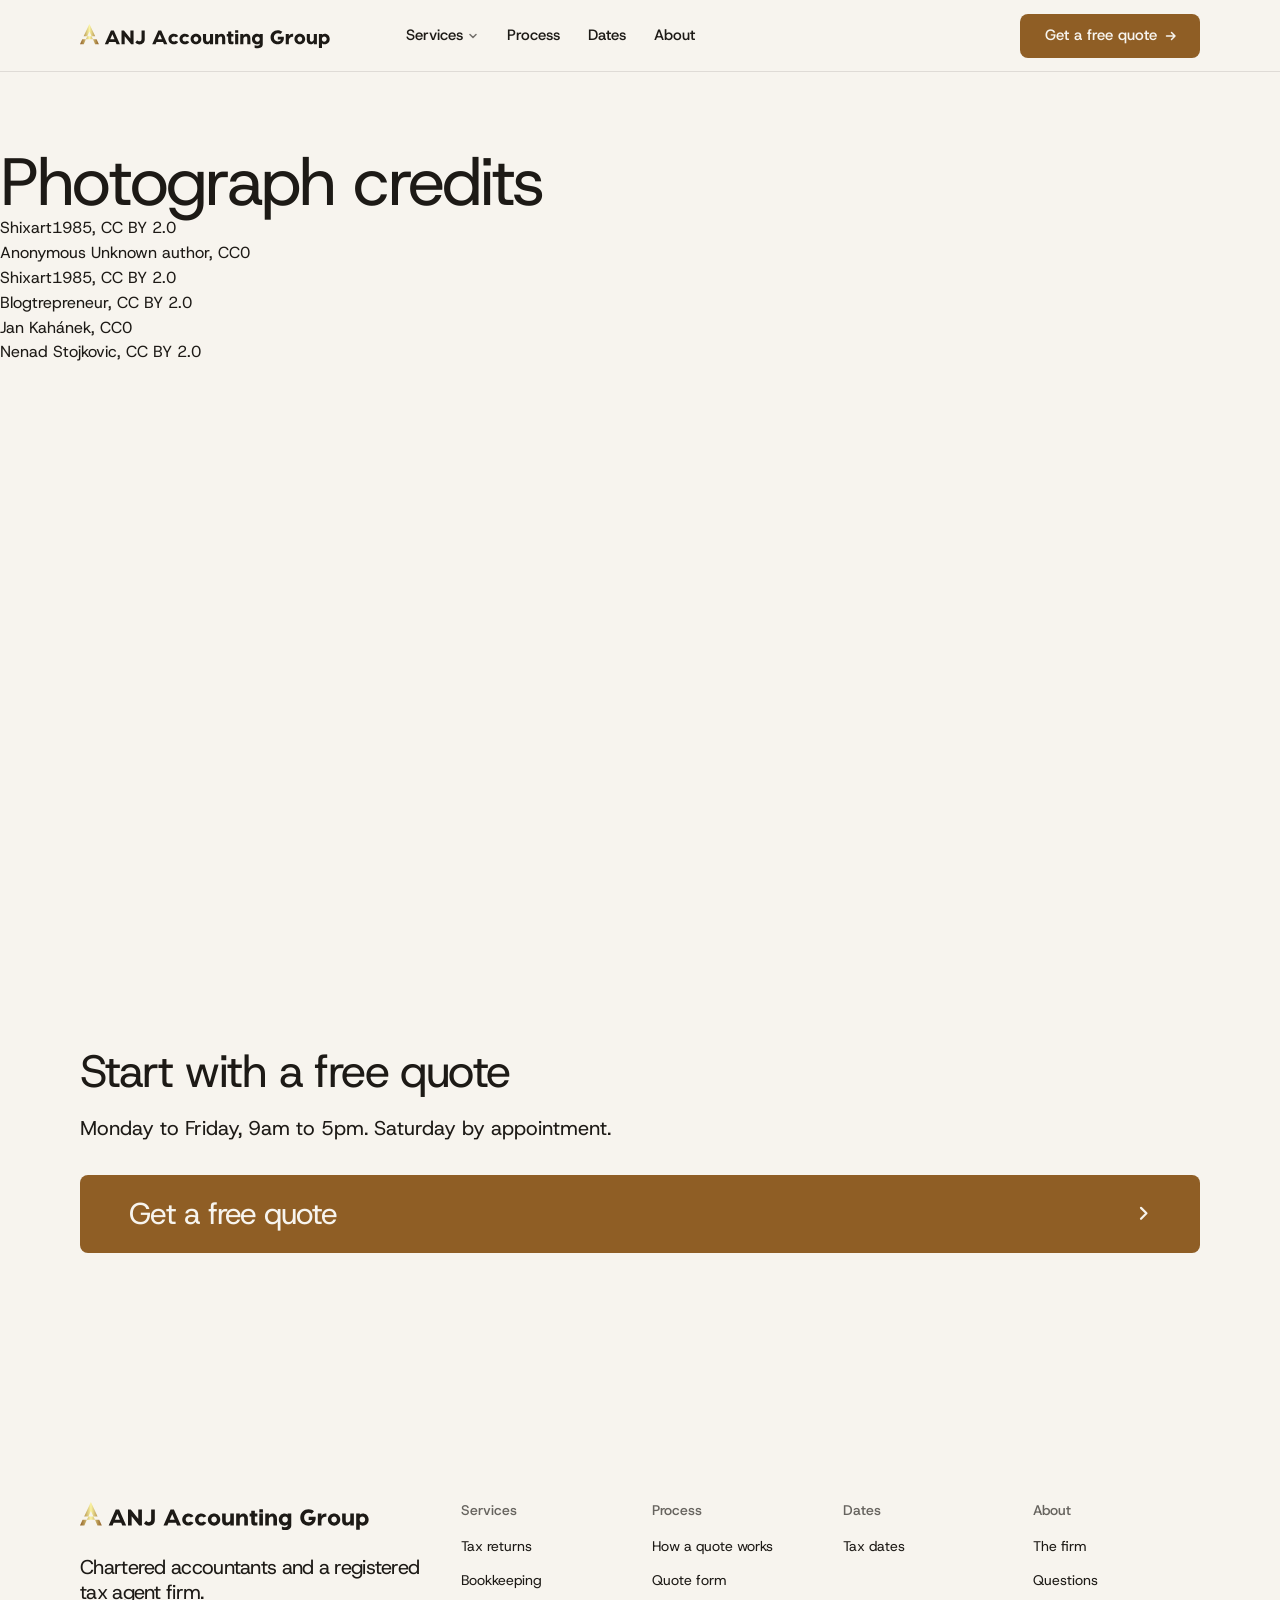
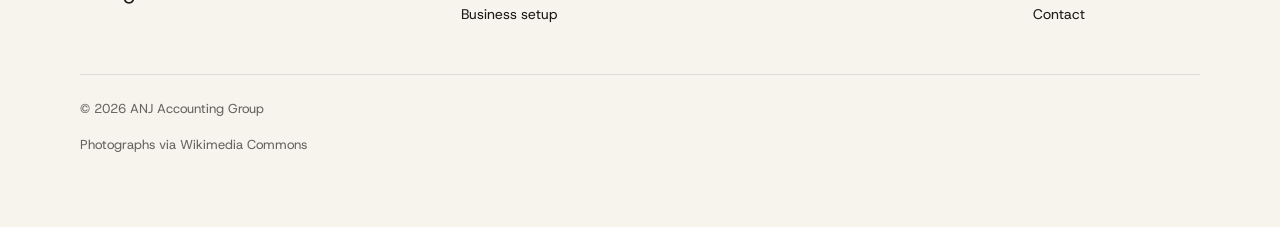
==== credits.html @ d585a499 "Add ANJ Accounting Group website Single-page static site: services, quote process, Google reviews, t" ====
<!doctype html>
<html lang="en-AU" data-type="service" data-radius="soft" data-buttons="arrow" data-motion>
<head>
<meta charset="utf-8">
<meta name="viewport" content="width=device-width, initial-scale=1, viewport-fit=cover">
<title>ANJ Accounting Group: photograph credits</title>
<meta name="description" content="The photographers, licences and source pages of the photographs on the ANJ Accounting Group website.">
<meta property="og:type" content="website">
<meta property="og:title" content="ANJ Accounting Group: chartered accountants for people and business">
<meta property="og:description" content="Tax returns, BAS, bookkeeping, payroll and business setup. Ask for a free quote.">
<meta property="og:image" content="share.jpg">
<meta name="twitter:card" content="summary_large_image">
<link rel="icon" href="favicon.svg" type="image/svg+xml">
<meta name="theme-color" content="#f7f4ee">
<!-- <link rel="canonical" href="https://anjaccountinggroup.com.au/"> : switch on when the new site goes live on the domain -->
<meta name="site-kind" content="other">
<meta name="page-type" content="service">
<link rel="preconnect" href="https://fonts.googleapis.com">
<link rel="preconnect" href="https://fonts.gstatic.com" crossorigin>
<link href="https://fonts.googleapis.com/css2?family=Host+Grotesk:wght@400..700&display=swap" rel="stylesheet">
<link rel="stylesheet" href="assets/system.css">
<link rel="stylesheet" href="assets/ui/cards.css">
<link rel="stylesheet" href="assets/motion/motion.css">
<link rel="stylesheet" href="assets/layout/layout.css">
<style>
:root {
  --p-bg: #f7f4ee; --p-surface: #eee7db; --p-ink: #1d1a16; --p-muted: #67645f;
  --p-accent: #8f5e25; --p-accent-ink: #f7f4ee; --p-action: #8f5e25; --p-action-ink: #f7f4ee;
  --p-inv-bg: #1d1a16; --p-inv-surface: #292622; --p-inv-ink: #f7f4ee; --p-inv-muted: #9c9993;
  --p-inv-accent: #8f5e25; --p-inv-accent-ink: #f7f4ee; --p-inv-action: #8f5e25; --p-inv-action-ink: #f7f4ee;
  --font-display: "Host Grotesk", system-ui, sans-serif;
  --font-text: "Host Grotesk", system-ui, sans-serif;
  --display-weight: 400;
  --display-tracking: -0.035em;
  --display-tracking-xl: -0.04em;
}
</style>
<script>document.documentElement.classList.add('m-enter');setTimeout(()=>document.documentElement.classList.add('m-enter-done'),700)</script>
<script>document.documentElement.classList.add('mo-js');setTimeout(()=>document.documentElement.classList.add('mo-safe'),2500)</script>
<link rel="modulepreload" href="assets/moments/moments.js">
<link rel="modulepreload" href="assets/moments/lib.js">
<link rel="modulepreload" href="assets/moments/pinned-chapters/moment.js">
<link rel="modulepreload" href="assets/moments/picture-develops/moment.js">
<!-- page CSS: inside visuals only -->
<style>
  .nav__logo img { height: 26px; }
  .footer .nav__logo img { height: 30px; }
  .rows .rows__name small { display: block; font-weight: 400; color: var(--muted); font-size: var(--t-small); }
  .svc__photo { position: relative; overflow: hidden; border-radius: var(--r-lg); height: min(640px, var(--ly-fit, 640px)); background: var(--surface); }
  .svc__photo img { position: absolute; inset: 0; width: 100%; height: 100%; object-fit: cover; object-position: 38% 60%; }
  .develop { margin: 0; border-radius: var(--r-lg); overflow: hidden; height: min(560px, var(--ly-fit, 560px)); }
  .develop > img { display: block; width: 100%; height: 100%; object-fit: cover; }
  .creds { display: grid; gap: var(--s-5); margin: var(--s-7) 0 0; padding: 0; list-style: none; }
  .creds li { display: flex; align-items: center; gap: var(--s-5); }
  .creds .cred__logo { flex: none; width: 112px; height: 76px; border-radius: var(--r-md); background: #fff; display: grid; place-items: center; overflow: hidden; }
  .creds .cred__logo img { width: 100%; height: 100%; object-fit: contain; }
  .creds .cred__mark { flex: none; width: 112px; height: 76px; border-radius: var(--r-md); background: var(--surface); display: grid; place-items: center; }
  .creds .cred__mark img { width: 56px; height: auto; }
  .contact-list { display: grid; gap: var(--s-4); margin-top: var(--s-7); }
  .contact-list a { font-size: var(--t-lead); }
  .quote__form { background: var(--g-alt, var(--surface)); border-radius: var(--r-lg); padding: var(--s-7); }
  @media (max-width: 1023px) {
    .svc__photo { height: auto; aspect-ratio: 4 / 3; margin-top: var(--s-7); }
    .develop { height: auto; aspect-ratio: 4 / 3; margin-top: var(--s-7); }
    .quote__form { margin-top: var(--s-7); }
  }
  @media (max-width: 639px) { .quote__form { padding: var(--s-5); } .creds .cred__logo, .creds .cred__mark { width: 88px; height: 60px; } }
</style>
</head>
<body>
<!-- type: service (an accounting firm: people are hired)
     deal: hero split, nav nav-mega, close close-type, footer footer-columns, rhythm space, buttons arrow,
           mark: the client's own logo (in place of the dealt arc), palette: the client's logo gold through start.mjs brand, type host
     moments: pinned-chapters (#how), picture-develops (#about photograph) -->
<header class="nav">
  <div class="wrap nav__bar">
    <a class="skip-link" href="#top">Skip to content</a>
    <a class="nav__logo" href="#top"><img src="assets/brand/anj-logo-horizontal.svg" alt="ANJ Accounting Group" width="254" height="26"></a>
    <nav class="nav__links" aria-label="Main">
      <div class="nav__item">
        <a class="nav__link" href="#services">Services <svg class="chev" viewBox="0 0 12 12" aria-hidden="true"><path d="M3 4.5l3 3 3-3" fill="none" stroke="currentColor" stroke-width="1.5" stroke-linecap="round" stroke-linejoin="round"/></svg></a>
        <div class="nav__menu">
          <div class="wrap grid">
            <div class="menu-col span-3">
              <p class="t-label">Compliance</p>
              <a href="#services">Tax returns<span>Personal, company and trust</span></a>
              <a href="#services">BAS and GST<span>Quarterly or monthly</span></a>
              <a href="#services">Superannuation<span>Contributions lodged on time</span></a>
            </div>
            <div class="menu-col span-3">
              <p class="t-label">Management</p>
              <a href="#services">Bookkeeping<span>Day-to-day transactions</span></a>
              <a href="#services">Payroll<span>Pay runs by our staff</span></a>
              <a href="#services">Financial reports<span>Year-end financials</span></a>
            </div>
            <div class="menu-col span-3">
              <p class="t-label">Advice and setup</p>
              <a href="#services">Tax planning<span>Before the year ends</span></a>
              <a href="#services">Business setup<span>Company, trust or sole trader</span></a>
              <a href="#services">Cloud accounting<span>Which software suits you</span></a>
            </div>
            <a class="menu-card span-3" href="#dates">
              <div class="panel"><img class="frame__img" src="assets/img/photo-f61684735-500.jpg" alt="A desk with a calculator, an open notebook and a laptop in window light" width="500" height="376"></div>
              <span class="t-card">Tax dates</span>
              <span class="t-small muted">Every due date in the year</span>
            </a>
          </div>
        </div>
      </div>
      <div class="nav__item"><a class="nav__link" href="#how">Process</a></div>
      <div class="nav__item"><a class="nav__link" href="#dates">Dates</a></div>
      <div class="nav__item"><a class="nav__link" href="#about">About</a></div>
    </nav>
    <div class="nav__actions">
      <a class="btn btn--primary" href="#quote">Get a free quote</a>
    </div>
    <button class="nav__toggle" type="button" aria-expanded="false" aria-label="Menu"><svg width="18" height="18" viewBox="0 0 18 18" aria-hidden="true"><path d="M2 5h14M2 13h14" stroke="currentColor" stroke-width="1.6" stroke-linecap="round"/></svg></button>
  </div>
</header>

<main id="top">
  <p><a class="link" href="index.html">ANJ Accounting Group</a></p>
  <section class="credits-list" id="credits" aria-labelledby="credits-h">
    <h1 id="credits-h">Photograph credits</h1>
    <ul>
      <li><a href="https://commons.wikimedia.org/wiki/File:Desk_with_notebook_pens_and_glasses.jpg">Shixart1985</a>, <a href="https://creativecommons.org/licenses/by/2.0">CC BY 2.0</a></li>
      <li><a href="https://commons.wikimedia.org/wiki/File:Desktop_with_laptop_and_calculator_(Unsplash).jpg">Anonymous Unknown author</a>, <a href="http://creativecommons.org/publicdomain/zero/1.0/deed.en">CC0</a></li>
      <li><a href="https://commons.wikimedia.org/wiki/File:Person_writing_in_a_notebook_while_sitting_at_a_desk.jpg">Shixart1985</a>, <a href="https://creativecommons.org/licenses/by/2.0">CC BY 2.0</a></li>
      <li><a href="https://commons.wikimedia.org/wiki/File:Legal_Contract_%26_Signature_-_Warm_Tones.jpg">Blogtrepreneur</a>, <a href="https://creativecommons.org/licenses/by/2.0">CC BY 2.0</a></li>
      <li><a href="https://commons.wikimedia.org/wiki/File:Tabel_day_1_(Unsplash).jpg">Jan Kahánek</a>, <a href="https://creativecommons.org/publicdomain/zero/1.0/">CC0</a></li>
      <li><a href="https://commons.wikimedia.org/wiki/File:Close-up_of_stacked_books._(51539890528).jpg">Nenad Stojkovic</a>, <a href="https://creativecommons.org/licenses/by/2.0/">CC BY 2.0</a></li>
    </ul>
  </section>
</main>

<footer class="footer closing" id="contact" aria-labelledby="close-h">
  <div class="wrap">
    <div class="closing__cta close--type">
      <div class="section-head">
        <h2 id="close-h">Start with a free quote</h2>
        <p>Monday to Friday, 9am to 5pm. Saturday by appointment.</p>
      </div>
      <a class="btn btn--primary btn--xl btn--wide" href="#quote">Get a free quote<svg class="m-arrow" viewBox="0 0 12 12" aria-hidden="true"><path class="m-arrow__stem" d="M1 6h8"/><path class="m-arrow__head" d="M4.5 2.5 8 6l-3.5 3.5"/></svg></a>
    </div>
    <div class="closing__links">
      <div class="grid">
        <div class="span-4 stack-4">
          <a class="nav__logo" href="#top"><img src="assets/brand/anj-logo-horizontal.svg" alt="ANJ Accounting Group" width="254" height="26"></a>
          <p class="footer__lede">Chartered accountants and a registered tax agent firm.</p>
        </div>
        <div class="span-2 footer__col"><h3>Services</h3><ul><li><a href="#services">Tax returns</a></li><li><a href="#services">Bookkeeping</a></li><li><a href="#services">Business setup</a></li></ul></div>
        <div class="span-2 footer__col"><h3>Process</h3><ul><li><a href="#how">How a quote works</a></li><li><a href="#quote">Quote form</a></li></ul></div>
        <div class="span-2 footer__col"><h3>Dates</h3><ul><li><a href="#dates">Tax dates</a></li></ul></div>
        <div class="span-2 footer__col"><h3>About</h3><ul><li><a href="#about">The firm</a></li><li><a href="#faq">Questions</a></li><li><a href="#contact">Contact</a></li></ul></div>
      </div>
      <div class="footer__legal">
        <span>&copy; 2026 ANJ Accounting Group</span>
        <div class="socials"></div>
        <a class="credits" href="credits.html">Photographs via Wikimedia Commons</a>
      </div>
    </div>
  </div>
</footer>

<nav class="actionbar" aria-label="Quick actions">
  <a class="btn btn--primary" href="#quote">Get a free quote</a>
</nav>

<script type="module" src="assets/system.js"></script>
<script type="module" src="assets/motion/motion.js"></script>
<script type="module" src="assets/layout/layout.js"></script>
</body>
</html>
---- assets/system.css ----
/*
  taste-skill system.css - the one system for the page. Link it first, then assets/ui/cards.css (the
  feature card, its panel and the fragment placements), then set the palette (--p-*), the fonts and
  the radius set on :root in the page (node scripts/start.mjs prints that block).
  Do not add a second grid, spacing scale, type scale, radius scale, button or card style.
*/

/* ---------------------------------------------------------------- tokens */
:root {
  /* palette (hex only; fx.js reads --bg --surface --ink --muted --accent --accent-ink) */
  --p-bg: #ffffff;
  --p-surface: #f4f4f4;
  --p-ink: #111111;
  --p-muted: #6b6b6b;
  --p-accent: #1a4be0;
  --p-accent-ink: #ffffff;
  --p-action: #1a4be0;      /* buttons, links, focus: the accent, or the ink when the accent is too pale */
  --p-action-ink: #ffffff;
  --p-inv-bg: #111111;
  --p-inv-surface: #1c1c1c;
  --p-inv-ink: #f4f4f4;
  --p-inv-muted: #a3a3a3;
  --p-inv-accent: #ffffff;
  --p-inv-accent-ink: #111111;
  --p-inv-action: #ffffff;
  --p-inv-action-ink: #111111;
  /* the lit ground behind UI and in the closing band (references/cards.md), one per page, tech pages only
     (none on kind other, which is flat): <html data-ground="sand|sky|sage|painting">. system.js gives it to every ground
     that holds UI, on light and dark pages alike; --hue on one panel changes only its accent */
  --ground-bg: #d9ccb7; --ground-surface: #e9e0d2; --ground-ink: #2a2622; --ground-muted: #5a534a; --ground-accent: #a8794a;

  /* fonts */
  --font-display: system-ui, -apple-system, "Segoe UI", sans-serif;
  --font-text: system-ui, -apple-system, "Segoe UI", sans-serif;
  --font-mono: ui-monospace, "SFMono-Regular", Menlo, Consolas, monospace;
  --display-weight: 400;    /* headlines 400; 500 on a tech page (software, gaming, hardware) */
  --display-tracking: -0.025em;

  /* the page rhythm (references/layout-v4.md): one section per screen. The header is fixed and
     --nav tall; every section is padded --padt above and --padb (plus the phone action bar, --bar)
     below, and is exactly one or two screens tall (--h: 1 or 2; --hm on a phone). The hero's words
     start --hgap under the header and its content ends --hpadb above the fold. */
  --nav: 72px;
  --padt: 120px;
  --padb: 72px;
  --hgap: 48px;
  --hpadb: 64px;
  --bar: 0px;
  /* grid: one .wrap (alias .container) for the header, every section and the footer, the same
     --gut on both sides: 1280 wide at x 80-1360 at 1440, 342 at x 24-366 at 390 */
  --container: 1280px;
  --gut: 80px;
  --pad: var(--gut);
  --gutter: 24px;

  /* spacing: 4/8 scale */
  --s-1: 4px;  --s-2: 8px;  --s-3: 12px; --s-4: 16px; --s-5: 24px;
  --s-6: 32px; --s-7: 48px; --s-8: 64px; --s-9: 96px; --s-10: 128px;
  --section: 40px;      /* only a .section outside main (the kit's demo pages); every main > section and
                           footer.closing take --padt and --padb */
  --section-band: 56px; /* the same for an older footer outside footer.closing */
  --head-gap: 48px;     /* the one heading-to-content gap, 32 on a phone (layout.css reads it as --ly-head-gap) */
  --card-pad: 16px;     /* card padding (cards.css sets its own for cards with a panel) */
  --card-gap: 16px;     /* gap between cards */

  /* type scale (the only sizes on the page) */
  --t-label: 13px;
  --t-small: 14px;
  --t-body: 16px;
  --t-lead: 18px;
  --t-card: 18px;
  --t-h3: 24px;
  /* straight lines from the phone size at 390 to the desktop size at 1440 (system.md's table) */
  --t-h2: clamp(30px, 1.72vw + 23.3px, 48px);
  --t-h1: clamp(38px, 3.24vw + 25.4px, 72px);
  /* a big number stays a step under the h2 (VI-11): 38 at 1440, 28 at 390, so it never reads as a
     section heading; a stats row and a price set their own, smaller still */
  --t-stat: clamp(28px, .952vw + 24.29px, 38px);

  /* radius: one scale (soft by default; data-radius on <html> switches it) */
  --r-sm: 8px;  --r-md: 12px; --r-lg: 20px; --r-btn: 8px;

  /* controls (fixed here; a page never adds its own) */
  --btn-h: 44px;
  --btn-h-sm: 36px;
  --nav-h: var(--nav);  /* the older name, kept for the kit's files */
  --icon: 16px;         /* small icons: socials, menu chevrons, mono brand marks */

  /* motion: the one UI ease-out (motion.css --m-ease and ui/base.css --u-ease read it; references/motion.md) */
  --ease: cubic-bezier(.2, .8, .2, 1);
  --dur: 180ms;
}
html[data-radius="sharp"] { --r-sm: 4px; --r-md: 6px;  --r-lg: 8px;  --r-btn: 4px; }
html[data-radius="soft"]  { --r-sm: 8px; --r-md: 12px; --r-lg: 20px; --r-btn: 8px; }
html[data-radius="round"] { --r-sm: 10px; --r-md: 16px; --r-lg: 24px; --r-btn: 999px; }
/* the four lit grounds (references/cards.md); sand is the default above. painting goes with
   painterly-landscape (x.ai's daylight sky over olive hills) */
html[data-ground="sky"]      { --ground-bg: #c6d3df; --ground-surface: #d6e0e9; --ground-ink: #25303a; --ground-muted: #4d5964; --ground-accent: #3f6a92; }
html[data-ground="sage"]     { --ground-bg: #cdd6c6; --ground-surface: #dce3d6; --ground-ink: #262d24; --ground-muted: #535b51; --ground-accent: #6c8e63; }
html[data-ground="painting"] { --ground-bg: #79a8d6; --ground-surface: #a6c4e2; --ground-ink: #16212c; --ground-muted: #273949; --ground-accent: #9c9b3c; }
/* cards.css takes its card and panel radii from this scale */
html[data-radius] .card { --c-r: var(--r-lg); }
html[data-radius] .panel { --p-r: var(--r-md); }

/* a phone: the header 56, the sections padded 96 / 48, the hero's words 40 under the header and its
   content ending 24 above the fold, 24 at both sides, 12 between columns */
@media (max-width: 639px) {
  :root { --nav: 56px; --padt: 96px; --padb: 48px; --hgap: 40px; --hpadb: 24px; --gut: 24px; --gutter: 12px; --card-gap: 12px; --head-gap: 32px; }
}
@media (min-width: 640px) {
  :root { --gut: 48px; --section: 48px; --section-band: 72px; --card-pad: 24px; }
}
@media (min-width: 1024px) {
  :root { --gut: 80px; --section: 56px; --section-band: 96px; --card-gap: 24px;
          --t-lead: 20px; --t-card: 20px; --t-h3: 28px; }
  /* a place (and a local service): the 1200 column at x 120-1320 */
  html[data-type="place"] { --gut: 120px; --container: 1200px; }
}
/* a place (VI-06, ST-96, PH-23): its own smaller type (h1 48/53 and 32/37, h2 32/40 and 24/30, titles
   and the sub-line 20 and 18), the Recipe 3 hero's gap under its photograph (40, 24 on a phone),
   square photographs and cards and 2px buttons, whatever data-radius and data-buttons say */
:root[data-type="place"] {
  --hgap: 40px;
  --t-h1: clamp(32px, 1.524vw + 26.06px, 48px);
  --t-h2: clamp(24px, .762vw + 21px, 32px);
  --t-h3: clamp(20px, .381vw + 18.51px, 24px);
  --r-sm: 2px; --r-md: 0px; --r-lg: 0px; --r-btn: 2px;
}
:root[data-type="place"] :is(h1, .t-h1) { line-height: 1.104; }
:root[data-type="place"] :is(h2, .t-h2) { line-height: 1.25; }
@media (max-width: 639px) {
  :root[data-type="place"] { --hgap: 24px; }
  :root[data-type="place"] :is(h1, .t-h1) { line-height: 1.156; }
}

/* ---------------------------------------------------------------- grounds (at most three) */
:root, .ground-base {
  --bg: var(--p-bg); --surface: var(--p-surface); --ink: var(--p-ink); --muted: var(--p-muted);
  --accent: var(--p-accent); --accent-ink: var(--p-accent-ink); --card: var(--p-surface);
  --action: var(--p-action); --action-ink: var(--p-action-ink);
}
.ground-surface {
  --bg: var(--p-surface); --surface: var(--p-bg); --ink: var(--p-ink); --muted: var(--p-muted);
  --accent: var(--p-accent); --accent-ink: var(--p-accent-ink); --card: var(--p-bg);
  --action: var(--p-action); --action-ink: var(--p-action-ink);
}
.ground-inverse {
  --bg: var(--p-inv-bg); --surface: var(--p-inv-surface); --ink: var(--p-inv-ink); --muted: var(--p-inv-muted);
  --accent: var(--p-inv-accent); --accent-ink: var(--p-inv-accent-ink); --card: var(--p-inv-surface);
  --action: var(--p-inv-action); --action-ink: var(--p-inv-action-ink);
}
:root, .ground-base, .ground-surface, .ground-inverse {
  --line: color-mix(in oklab, var(--ink) 11%, transparent);
  --line-strong: color-mix(in oklab, var(--ink) 20%, transparent);
  /* effects (fx.js) and UI fragments (assets/ui) take the colours of the ground they sit on */
  --fx-bg: var(--bg); --fx-surface: var(--surface); --fx-ink: var(--ink); --fx-muted: var(--muted);
  --fx-accent: var(--accent); --fx-accent-ink: var(--accent-ink);
  --ui-font: var(--font-text); --ui-mono: var(--font-mono); --ui-radius: var(--r-md);
}
.ground-base, .ground-surface, .ground-inverse { background: var(--bg); color: var(--ink); }

/* ---------------------------------------------------------------- base */
*, *::before, *::after { box-sizing: border-box; }
/* an anchor lands on the section's top (the judge's frame): the fixed header covers --nav of its --padt */
html { -webkit-text-size-adjust: 100%; scroll-padding-top: 0; scroll-behavior: auto; margin: 0; }
body {
  margin: 0; background: var(--bg); color: var(--ink);
  font: 400 var(--t-body)/1.55 var(--font-text);
  -webkit-font-smoothing: antialiased; text-rendering: optimizeLegibility; overflow-x: clip;
}
img, svg, video, canvas { display: block; max-width: 100%; }
/* hidden means hidden, also on an img the line above makes a block (a menu tab's photograph, a peek photograph) */
[hidden] { display: none !important; }
img, video { height: auto; }
a { color: inherit; text-decoration: none; }
button { font: inherit; color: inherit; }
h1, h2, h3, h4, p, ul, ol, figure, blockquote { margin: 0; }
ul, ol { padding: 0; list-style: none; }
h1, h2, h3, h4 {
  font-family: var(--font-display); font-weight: var(--display-weight);
  letter-spacing: var(--display-tracking); text-wrap: balance; overflow-wrap: break-word;
  /* a long word (a German compound at 390) breaks at a syllable with a hyphen, in the language of <html lang>;
     only words of 10 letters or more, 4 at least on each side, so a short English heading never breaks */
  hyphens: auto; -webkit-hyphens: auto; hyphenate-limit-chars: 10 4 4;
}
h1, .t-h1 { font-size: var(--t-h1); line-height: 1.04; }
h2, .t-h2 { font-size: var(--t-h2); line-height: 1.1; }
h3, .t-h3 { font-size: var(--t-h3); line-height: 1.2; }
h4, .t-card { font-family: var(--font-text); font-weight: 500; font-size: var(--t-card); line-height: 1.3; letter-spacing: -0.01em; }
p { text-wrap: pretty; }
.t-lead  { font-size: var(--t-lead); line-height: 1.5; }
.t-body  { font-size: var(--t-body); line-height: 1.55; }
.t-small { font-size: var(--t-small); line-height: 1.5; }
.t-label { font-size: var(--t-label); font-weight: 500; line-height: 1.4; letter-spacing: 0.01em; }
.t-stat  { font-family: var(--font-display); font-weight: var(--display-weight); font-size: var(--t-stat);
           line-height: 1; letter-spacing: var(--display-tracking); font-variant-numeric: tabular-nums; }
.muted { color: var(--muted); }
.mono  { font-family: var(--font-mono); }
.measure { max-width: 62ch; }
:focus-visible { outline: 2px solid var(--action); outline-offset: 2px; border-radius: 2px; }
::selection { background: color-mix(in oklab, var(--accent) 30%, transparent); }

/* ---------------------------------------------------------------- grid */
.wrap, .container { width: min(100% - 2 * var(--gut), var(--container)); margin-inline: auto; padding-inline: 0; }
.grid { display: grid; grid-template-columns: repeat(12, minmax(0, 1fr)); column-gap: var(--gutter); row-gap: var(--card-gap); }
.grid > * { min-width: 0; grid-column: 1 / -1; }
.section { padding-block: var(--section); }

/* ---------------------------------------------------------------- one section per screen
   The page is a stack of screens. Framed at scrollY = k x the screen height, a shot shows exactly one
   section: the hero alone on the first screen, every other section (and footer.closing, the close and
   the footer in one) exactly one or two screens tall, its h2 first, --padt under its top. Heights
   and padding do it: no pinning, snapping or script.
     <section class="section" id=".." style="--h: 2">     (2 screens; --hm sets a phone's count alone)
       <div class="wrap"> the h2 first, then the content </div>     (the one in-flow child)
     </section>
   A layer (a full-bleed photograph or ground behind the words) is an <img class="layer" aria-hidden="true">
   beside the .wrap. Content must fit: one screen holds 708px of content at 1440x900 (900 - 120 - 72),
   two hold 1,608 (the second screen's part starts --padt under its top with .g2). From 640 to 1279 a
   section keeps at least its screens and grows past them rather than overlap the next. */
main > :is(section, .section), footer.closing {
  position: relative; box-sizing: border-box;
  height: calc(var(--h, 1) * 100vh); height: calc(var(--h, 1) * 100svh);
  padding: var(--padt) 0 calc(var(--padb) + var(--bar));
}
main > :is(section, .section) > :is(.wrap, .container), footer.closing > .wrap { position: relative; z-index: 1; height: 100%; }
main > :is(section, .section) > :is(.wrap, .container):not(.grid) { display: flex; flex-direction: column; }
/* a .wrap that is the section's grid too (class="wrap grid"): its rows start at the top */
main > :is(section, .section) > :is(.wrap, .container).grid { align-content: start; }
/* .fill: the block that takes what the screen leaves under the heading (a photograph, a frame) */
main > :is(section, .section) > .wrap > .fill { flex: 1 1 0; min-height: 0; }
/* two screens as two groups: row 1 the h2 and the first group, row 2 the rest (no second h2), starting
   --padt under the second screen's top, so the second shot looks like any other section */
main > :is(section, .section).g2, footer.closing.g2 { --h: 2; }
main > :is(section, .section).g2 > :is(.wrap, .container), footer.closing.g2 > .wrap { display: grid; grid-template-rows: minmax(0, 1fr) minmax(0, 1fr); row-gap: calc(var(--padt) + var(--padb) + var(--bar)); }
main > :is(section, .section).g2 > :is(.wrap, .container) > *, footer.closing.g2 > .wrap > * { min-height: 0; align-self: start; }
main > :is(section, .section).g2 > :is(.wrap, .container) > :is(.group, .fill) { align-self: stretch; }
/* a group: one screen's part of a .g2 section (its h2 and first rows, or the rest) */
.group { display: flex; flex-direction: column; min-height: 0; }
/* each screen's card row runs down to that screen's foot (the cards stretch, their panels grow), so
   the second screen of a .g2 is never a short row over an empty ground; both rows end on the same line */
@media (min-width: 1024px) {
  main > :is(section, .section).g2 > .wrap > .grid:last-child,
  main > :is(section, .section).g2 > .wrap > .group > .grid:last-child { align-self: stretch; flex: 1 1 auto; min-height: 0; }
}
.group > .fill { flex: 1 1 0; min-height: 0; }
@media (min-width: 640px) and (max-width: 1279px) {
  main > :is(section, .section):not(.hero, .section--hero), footer.closing {
    height: auto; min-height: calc(var(--h, 1) * 100vh); min-height: calc(var(--h, 1) * 100svh);
  }
  /* the section is a column and its .wrap takes all of it, so a .fill (a photograph, a frame) still
     grows to the section's foot (a min-height percentage would not resolve, leaving it at its least) */
  /* :where() keeps it at no weight, so a page's own phone- or tablet-only hiding (section.desk-only { display: none }) wins */
  :where(main > :is(section, .section):not(.hero, .section--hero), footer.closing) { display: flex; flex-direction: column; }
  main > :is(section, .section):not(.hero, .section--hero) > :is(.wrap, .container), footer.closing > .wrap { flex: 1 0 auto; height: auto; min-height: 0; }
}
/* a phone: lvh (the screen with its bars hidden) for every section but the hero; --hm when stacking
   makes the content taller than the desktop count */
@media (max-width: 639px) {
  /* at least its screens, never less: content a screen cannot hold makes the section taller (the rhythm
     check then asks for --hm: 2 or less content); a fixed height would lay its last rows over the next
     section, the fault the phone shots showed most (a list under the closing heading and its button) */
  main > :is(section, .section):not(.hero, .section--hero), footer.closing {
    height: auto; min-height: calc(var(--hm, var(--h, 1)) * 100vh); min-height: calc(var(--hm, var(--h, 1)) * 100lvh);
  }
  /* one grid row at least the screens tall that grows with the .wrap's content: the .wrap is stretched to
     it, so its .fill and its two groups still share a definite height */
  /* (at no weight, as on the tablet: a page's own section.desk-only { display: none } still hides it) */
  :where(main > :is(section, .section):not(.hero, .section--hero):has(> :is(.wrap, .container)), footer.closing) {
    display: grid; grid-template-columns: minmax(0, 1fr); grid-template-rows: 1fr; grid-auto-rows: auto;
  }
  main > :is(section, .section):not(.hero, .section--hero) > :is(.wrap, .container), footer.closing > .wrap { height: auto; }
  main > :is(section, .section).g2m, footer.closing.g2m { --hm: 2; }
  main > :is(section, .section).g2m > :is(.wrap, .container), footer.closing.g2m > .wrap { display: grid; grid-template-rows: minmax(0, 1fr) minmax(0, 1fr); row-gap: calc(var(--padt) + var(--padb) + var(--bar)); }
  /* stacked in one, the two groups keep the open cards' 32px, so the first group's last panel never meets
     the next card's title */
  main > :is(section, .section).g2:not(.g2m) > :is(.wrap, .container) { display: flex; row-gap: var(--s-6); }
  /* what the two screens leave goes around the second group, so it opens below the header, not on the fold */
  main > :is(section, .section).g2:not(.g2m) > :is(.wrap, .container) > :last-child { margin-block: auto; }
  main > :is(section, .section).g2:not(.g2m) > :is(.wrap, .container) > * { align-self: stretch; }
}
/* a layer: the photograph or ground of a whole section, under its words, edge to edge */
main > :is(section, .section) > :is(img, video, canvas, picture).layer,
footer.closing > :is(img, video, canvas, picture).layer {
  position: absolute; inset: 0; z-index: 0; width: 100%; height: 100%; max-width: none; object-fit: cover; object-position: var(--pos, 50% 50%);
}
main > :is(section, .section) > picture.layer > img { width: 100%; height: 100%; object-fit: cover; }

/* the hero: exactly the first screen, the fixed header over its top. Its words start --hgap under the
   header (--photo adds a full-bleed photograph's height above them on a place); its content ends
   --hpadb above the fold, and nothing of the next section shows, at 1440, 1024, 820 and 390.
     <section class="hero hero--<type>"><div class="wrap"><div class="hero-text"> .. </div>[one strip]</div></section>
   .hero-text holds the whole composition (the words, and the picture or window beside or under them);
   one docked strip (logos, three facts) may follow it, at most 96px, desktop only. */
main > :is(.hero, .section--hero) {
  height: 100vh; height: 100svh; min-height: 0;
  padding: calc(var(--nav) + var(--photo, 0px) + var(--hgap)) 0 calc(var(--hpadb) + var(--bar));
}
:is(.hero, .section--hero) > .wrap { height: 100%; display: grid; grid-template-rows: minmax(0, 1fr) auto; row-gap: var(--s-7); }
:is(.hero, .section--hero) > .wrap > .hero-text { min-height: 0; }
/* a phone: the hero is at least the first screen and grows when a short phone (320x640) cannot hold its
   words, buttons and picture, so nothing of it lies over the next section or under the header */
@media (max-width: 639px) {
  main > :is(.hero, .section--hero) { height: auto; min-height: 100vh; min-height: 100svh; }
  main > :is(.hero, .section--hero):has(> :is(.wrap, .container)) { display: grid; grid-template-columns: minmax(0, 1fr); grid-template-rows: 1fr; grid-auto-rows: auto; }
  main > :is(.hero, .section--hero) > :is(.wrap, .container) { height: auto; }
}
:is(.hero, .section--hero) > .wrap > .hero-strip { grid-row: 2; max-height: 96px; }
@media (max-width: 639px) { :is(.hero, .section--hero) > .wrap > .hero-strip { display: none; } }
.section--hero .section-head { max-width: 860px; }
/* the starter's own hero (hero-split): the words on span-5 top-aligned, the picture on span-6 start-7
   as tall as the hero's content box (at most 716 at 1440x900); a phone stacks words, then the picture
   in what is left */
.hero-text.hero-split { height: 100%; align-items: stretch; }
.hero-split > .hero-copy { align-self: start; }
.hero-split > .hero-visual { position: relative; min-height: 0; height: 100%; }
@media (max-width: 1023px) {
  .hero-text.hero-split { display: flex; flex-direction: column; gap: var(--s-6); }
  .hero-split > .hero-visual { flex: 1 1 0; min-height: 200px; height: auto; }
}
.hero-copy > * + * { margin-top: var(--s-5); }
/* the h1 first in the words' column: its capitals start on the picture's top line, not the line box's
   (the leading above the capitals would put the words about 12px under the photograph's top) */
.hero-copy > h1:first-child { text-box: trim-start cap alphabetic; }
.hero-copy > .btn-row { margin-top: var(--s-6); }
/* three short facts at the foot of the words' column, on the picture's bottom line (no dead space
   under the buttons): <dl class="hero-facts"><div><dt>..</dt><dd>..</dd></div> x3</dl> */
@media (min-width: 1024px) {
  .hero-split > .hero-copy { height: 100%; display: flex; flex-direction: column; }
  .hero-split > .hero-copy > .hero-facts { margin-top: auto; }
}
.hero-facts { display: grid; grid-template-columns: repeat(3, minmax(0, 1fr)); gap: var(--s-5) var(--gutter); margin: 0; }
.hero-facts > div { display: grid; gap: var(--s-1); align-content: start; }
.hero-facts dt { font-size: var(--t-small); color: var(--muted); }
.hero-facts dd { margin: 0; font-weight: 500; }
@media (max-width: 1023px) { .hero-facts { display: none; } }
/* a notice line above the h1 (changed hours, a delivery cut-off): one line with a number, static,
   starting on the left line like the h1 under it */
.hero-notice { font-size: var(--t-small); font-weight: 500; color: var(--ink); }
.hero-notice b, .hero-notice strong { font-weight: 500; color: var(--accent); }
.hero-copy > .hero-notice + h1 { margin-top: var(--s-5); }

/* a phone: open tiles from a row of three or four (rooms, goods, beans) go two-up, an odd last one
   across the row, so a row of three fits one 844px screen (stacked one under another they need two) */
@media (max-width: 639px) {
  .grid > .tile:is(.span-3, .span-4) { grid-column: auto / span 6; }
  .grid > .tile:is(.span-3, .span-4):nth-child(odd of .tile):nth-last-child(1 of .tile) { grid-column: 1 / -1; }
  .grid > .tile:is(.span-3, .span-4) .tile__head { flex-wrap: wrap; gap: 0 var(--s-2); }
}
/* a phone: open cards (words on the ground, the panel under them) stacked one under another keep 32px
   between a panel's foot and the next card's title, so a title never reads as the panel's caption */
@media (max-width: 639px) { .grid:has(> .card--open) { row-gap: var(--s-6); } }
/* a phone stacks a two-screen section's four open tiles into its two screens: their panels take 180px (a wide
   crop), so the h2 and the first two tiles of two lines each end on the first screen and the four inside both,
   not a third of a screen past. A page that sets its group's own --p-h (#features .panel) sets its phone value
   too, as the starter does */
@media (max-width: 639px) { main > :is(section, .section).g2 .card--open > .panel { --p-h: 180px; } }
/* spans: desktop >= 1024. Tablet 640-1023: text cards on span-3 and span-6 go two-up; cards with a
   panel (a visual needs the width; the one exception is a span-6 pair, below)
   and everything else (split text and visuals, span-4 cards, span-5/7/8 blocks) take the full row, so a split stacks and no row is left half empty. Phone < 640: one column. */
@media (min-width: 640px) and (max-width: 1023px) {
  .grid > .card.span-3:not(:has(> .panel)), .grid > .card.span-6:not(:has(> .panel)) { grid-column: auto / span 6; }
  /* the one exception with a panel: a 2x2 (or a pair) of span-6 cards stays two-up from 720px (a panel
     of about 310px and more, wide enough for a kit fragment), so four cards take one or two screens
     at 768-820 instead of a card per row (four stacked panels run past two screens). Split cards and
     every other span keep the full row. Under 720 a card per row. */
  @media (min-width: 720px) {
    .grid > .card.span-6:has(> .panel):not(.card--split) { grid-column: auto / span 6; }
    .grid > .card.span-6:has(> .panel):not(.card--split):nth-child(odd of .card.span-6):nth-last-child(1 of .card.span-6) { grid-column: 1 / -1; }
  }
  /* open tiles (rooms, models, people, a photo pair) go two-up; an odd last one takes the row */
  .grid > .tile:is(.span-3, .span-4, .span-6) { grid-column: auto / span 6; }
  .grid > .tile:is(.span-3, .span-4, .span-6):nth-child(odd of .tile):nth-last-child(1 of .tile) { grid-column: 1 / -1; }
}
@media (min-width: 1024px) {
  .span-2  { grid-column: auto / span 2; }
  .span-3  { grid-column: auto / span 3; }
  .span-4  { grid-column: auto / span 4; }
  .span-5  { grid-column: auto / span 5; }
  .span-6  { grid-column: auto / span 6; }
  .span-7  { grid-column: auto / span 7; }
  .span-8  { grid-column: auto / span 8; }
  .span-9  { grid-column: auto / span 9; }
  .span-10 { grid-column: auto / span 10; }
  .span-12 { grid-column: auto / span 12; }
  .start-1 { grid-column-start: 1; } .start-2 { grid-column-start: 2; } .start-3 { grid-column-start: 3; }
  .start-5 { grid-column-start: 5; } .start-6 { grid-column-start: 6; } .start-7 { grid-column-start: 7; }
  .start-4 { grid-column-start: 4; } .start-8 { grid-column-start: 8; } .start-9 { grid-column-start: 9; }
  .start-10 { grid-column-start: 10; }
  /* a split is top-aligned: the words' first line and the picture's top on one line (never centred
     against each other, never mirrored: text left, the visual right, on every split of the page) */
  .grid--middle, .grid--top { align-items: start; }
}
/* card rows: every card in a row the same height (a plain .grid stretches them) */
.grid:is(.grid--middle, .grid--top) > .card { align-self: stretch; }
/* 1024-1279: a span-4 card's panel would be about 220px wide, too narrow for real UI. Cards with a
   panel on span-4 go two-up, a span-8 one takes the row, and an odd last one takes the row too
   (steps, proof row: two, then one wide; bento: the wide card, then the four small ones two by two) */
@media (min-width: 1024px) and (max-width: 1279px) {
  .grid > .card.span-4:has(> .panel) { grid-column: auto / span 6; }
  .grid > .card.span-8:has(> .panel),
  .grid > .card.span-4:has(> .panel):nth-child(odd of .card.span-4):nth-last-child(1 of .card.span-4) { grid-column: 1 / -1; }
}

/* ---------------------------------------------------------------- section heading */
.section-head { max-width: 760px; margin-bottom: var(--head-gap); display: grid; gap: var(--s-4); }
/* every heading starts on the left line (a centred head among left ones reads as a mistake): the
   old centred head is left-aligned too */
.section-head--center { text-align: left; justify-items: start; }
/* a head row: the h2 (and its line) left, one link or the section's button at the right line */
.section-head--split { max-width: none; display: flex; align-items: end; justify-content: space-between; gap: var(--s-5); flex-wrap: wrap; }
.section-head--split > div { display: grid; gap: var(--s-4); max-width: 760px; }
.section-head p { color: var(--ink); font-size: var(--t-lead); line-height: 1.5; max-width: 60ch; }
.section-head--row { max-width: none; display: flex; align-items: end; justify-content: space-between; gap: var(--s-5); flex-wrap: wrap; }
.section-head--row > div { display: grid; gap: var(--s-4); max-width: 760px; }
/* the hero row (hero-product, hero-cycle): the h1 and its line left, the buttons right, across 1280 */
.section--hero .section-head--row { max-width: none; }

/* ---------------------------------------------------------------- buttons (one pair, a dealt look)
   One pair a page, .btn--primary and .btn--secondary, in the look dealt with the page (sections.md)
   and set once on <html data-buttons>; the markup never changes:
     solid  filled primary, outlined secondary, the radius scale (Figma; the default)
     pill   pills, a chevron after the primary's label, a tinted secondary (x.ai)
     tonal  the radius scale, a tinted secondary with no outline (Linear, Vercel)
     arrow  an arrow after the primary's label; the secondary is a text link with an arrow (Stripe)
     block  near-square corners, 48px tall; the secondary is an underlined text link (shops, hotels) */
.btn {
  display: inline-flex; align-items: center; justify-content: center; gap: var(--s-2);
  height: var(--btn-h); padding: 0 var(--s-5); border-radius: var(--r-btn); border: 1px solid transparent;
  font: 500 var(--t-body)/1 var(--font-text); letter-spacing: 0; white-space: nowrap; cursor: pointer;
  transition: background-color var(--dur) var(--ease), color var(--dur) var(--ease), border-color var(--dur) var(--ease), text-decoration-color var(--dur) var(--ease);
}
.btn--primary { background: var(--action); color: var(--action-ink); }
.btn--primary:hover { background: color-mix(in oklab, var(--action) 86%, var(--ink)); }
/* an inverted primary (the action is the ground's ink: a brand band, a lit ground): its hover steps toward the ground, as the filled one steps toward the ink */
.ground-brand .btn--primary:hover { background: color-mix(in oklab, var(--action) 88%, var(--bg)); }
/* the ground's own colour with a clear border: never grey on grey, readable on an effect too */
.btn--secondary { background: var(--bg); color: var(--ink); border-color: var(--line-strong); }
.btn--secondary:hover { background: color-mix(in oklab, var(--bg) 94%, var(--ink)); border-color: color-mix(in oklab, var(--ink) 35%, transparent); }
.btn--sm { height: var(--btn-h-sm); padding: 0 var(--s-4); font-size: var(--t-small); }
html[data-buttons="pill"] { --r-btn: 999px; }
html[data-buttons="block"] { --r-btn: 2px; --btn-h: 48px; }
html:is([data-buttons="pill"], [data-buttons="tonal"]) .btn--secondary { background: color-mix(in oklab, var(--ink) 8%, var(--bg)); border-color: transparent; }
html:is([data-buttons="pill"], [data-buttons="tonal"]) .btn--secondary:hover { background: color-mix(in oklab, var(--ink) 14%, var(--bg)); border-color: transparent; }
/* arrow and block: the secondary is a text link at the button's height (no box: one button look) */
html:is([data-buttons="arrow"], [data-buttons="block"]) .btn--secondary {
  background: none; border-color: transparent; padding-inline: var(--s-2);
  text-decoration: underline; text-underline-offset: 4px; text-decoration-color: var(--line-strong);   /* the .link look */
}
html:is([data-buttons="arrow"], [data-buttons="block"]) .btn--secondary:hover { background: none; border-color: transparent; text-decoration-color: currentColor; }
/* the glyph after a label: a chevron (pill) or an arrow (arrow), drawn so every font shows the same */
html[data-buttons="pill"] .btn--primary::after,
html[data-buttons="arrow"] :is(.btn--primary, .btn--secondary)::after {
  content: ""; flex: none; width: 12px; height: 12px; margin-right: -2px; background: currentColor;
  -webkit-mask: var(--btn-glyph) center / contain no-repeat; mask: var(--btn-glyph) center / contain no-repeat;
  transition: transform var(--dur) var(--ease);
}
html[data-buttons="pill"] { --btn-glyph: url("data:image/svg+xml,%3Csvg xmlns='http://www.w3.org/2000/svg' viewBox='0 0 12 12'%3E%3Cpath d='M4.5 2.5 8 6l-3.5 3.5' fill='none' stroke='black' stroke-width='1.6' stroke-linecap='round' stroke-linejoin='round'/%3E%3C/svg%3E"); }
html[data-buttons="arrow"] { --btn-glyph: url("data:image/svg+xml,%3Csvg xmlns='http://www.w3.org/2000/svg' viewBox='0 0 12 12'%3E%3Cpath d='M1.5 6h8.5M6.5 2.5 10 6l-3.5 3.5' fill='none' stroke='black' stroke-width='1.5' stroke-linecap='round' stroke-linejoin='round'/%3E%3C/svg%3E"); }
@media (hover: hover) and (pointer: fine) { html:is([data-buttons="pill"], [data-buttons="arrow"]) .btn:hover::after { transform: translateX(3px); } }
.btn:active { transform: translateY(1px) scale(.985); }
.btn--arrow::after { content: "\2192"; transition: transform var(--dur) var(--ease); }
@media (hover: hover) and (pointer: fine) { .btn--arrow:hover::after { transform: translateX(3px); } }
/* the drawn arrow (assets/motion: its stem grows and its head moves 3px on hover), the last child of
   a primary button, a pill or a link: <svg class="m-arrow" viewBox="0 0 12 12" aria-hidden="true">
   <path class="m-arrow__stem" d="M1 6h8"/><path class="m-arrow__head" d="M4.5 2.5 8 6l-3.5 3.5"/></svg>.
   It replaces the dealt glyph, so a button never shows two */
.m-arrow { flex: none; width: 12px; height: 12px; margin-right: -2px; overflow: visible;
           fill: none; stroke: currentColor; stroke-width: 1.6; stroke-linecap: round; stroke-linejoin: round; }
.btn--xl .m-arrow { width: 0.62em; height: 0.62em; stroke-width: 1.4; }
:is(.btn, .link, .pill):has(> .m-arrow)::after { content: none; display: none; }
.btn-row { display: flex; flex-wrap: wrap; gap: var(--s-3); align-items: center; }
.section-head--center .btn-row { justify-content: center; }
/* on the phone every button row stacks full width */
@media (max-width: 639px) {
  .btn-row { flex-direction: column; align-items: stretch; width: 100%; justify-self: stretch; }
  /* full width, the second action is a text link at the button's height under the filled one (an
     outline across the whole screen reads as a rule, a pale fill as a switched-off button) */
  .btn-row > .btn--secondary { background: none; border-color: transparent; text-decoration: underline; text-underline-offset: 4px; text-decoration-color: var(--line-strong); }
  .section-head--split > .btn { width: 100%; }
}
.link { display: inline-flex; align-items: center; gap: var(--s-2); font-weight: 500; color: var(--ink);
        text-decoration: underline; text-decoration-color: var(--line-strong); text-underline-offset: 4px;
        transition: text-decoration-color var(--dur) var(--ease); }
.link:hover { text-decoration-color: currentColor; }
.link::after { content: "\2192"; display: inline-block; text-decoration: none; transition: transform var(--dur) var(--ease); }
@media (hover: hover) and (pointer: fine) { .link:hover::after { transform: translateX(3px); } }
.pill { display: inline-flex; align-items: center; gap: var(--s-2); height: 32px; padding: 0 var(--s-3);
        border-radius: 999px; border: 1px solid var(--line); background: var(--card);
        font-size: var(--t-label); color: var(--ink); }
.pill .muted { color: var(--muted); }

/* ---------------------------------------------------------------- card (one style) */
.card {
  display: flex; flex-direction: column; gap: var(--s-2); min-width: 0;
  background: var(--card); border: 1px solid var(--line); border-radius: var(--r-lg); padding: var(--card-pad);
}
/* small titles in the text face: a display face at 20px (a condensed or hairline serif) reads smaller than the body */
.card > h3, .card > h4, .card--plan h3 { font-family: var(--font-text); font-weight: 500; font-size: var(--t-card); line-height: 1.3; letter-spacing: -0.01em; }
/* the type floor (system.md): text people read is 16px or more in ink; cards.css sets it for its
   card text, this for a plain card's lines */
.card > p { color: var(--ink); font-size: var(--t-body); max-width: 52ch; }
/* at most two boxes one inside the other (sections.md): a card whose panel holds UI drops its own
   box, so its title and lines sit on the page ground over the panel (Figma's tiles), or runs the
   panel flush to its sides and bottom (cards.css .panel--flush) */
.card.card--open { --c-pad: 0px; background: none; border: 0; box-shadow: none; padding: 0; overflow: visible; }
.card.card--open > .panel { margin: var(--s-5) 0 0; border-radius: var(--r-lg); }
.card.card--open > .panel--top { margin: 0 0 var(--s-5); }
.card--plan.is-featured { border-color: var(--action); box-shadow: inset 0 0 0 1px var(--action); }
/* cards.css (linked after this file) sets .card { gap: 0 } for feature cards; a plan keeps its 16px rows */
.card.card--plan { gap: var(--s-4); }

/* ---------------------------------------------------------------- visuals: panels and frames
   A card's .panel (the inset visual), .stage and the placements (.at-corner, .at-rise, .at-over,
   .at-right, .at-center, .stage--fade-*) come from assets/ui/cards.css (references/cards.md).
   This file adds the frames (hero, split, square, closing band) and lets a .stage work inside them.
   The grounds' colours: system.js lights every ground that holds UI (see there). */
:not(.card) > .panel { border-radius: var(--p-r, var(--r-md)); }   /* a panel on its own: four round corners */
.menu-card .panel { --p-h: 160px; }
.frame {
  position: relative; isolation: isolate; overflow: clip; display: flex; align-items: center; justify-content: center;
  background: var(--surface); border-radius: var(--r-lg); border: 1px solid var(--line);
  padding: clamp(var(--s-4), 4vw, var(--s-7));
}
/* a zero-width spacer keeps --ratio (height / width) as the frame's minimum height */
.frame::before { content: ""; flex: none; width: 0; padding-top: var(--ratio, 0px); }
/* an object or scene (assets/objects) and a photograph (.frame__img) fill the frame themselves */
.frame > :not(canvas, .stage, .loop-pause, .frame__fx, .frame__img, [data-print], [data-scene], .print3d) { position: relative; max-width: 100%; min-width: 0; }
/* a photograph is a plain rectangle in its frame: no border, no print, no filter */
.frame--photo { padding: 0; border: 0; }
/* .frame--fill: as tall as its row (a split's picture beside the words, down to the section's foot);
   stacked on a tablet or a phone it takes what the screen leaves, at least 200px */
.frame--fill { height: 100%; }
@media (max-width: 1023px) {
  .grid.fill:has(> .frame--fill) { display: flex; flex-direction: column; gap: var(--s-6); }
  .grid.fill > .frame--fill { flex: 1 1 0; height: auto; min-height: 200px; }
}
/* a split's words as a column: the last block (stats, a link) on the picture's bottom line */
.split-col { display: flex; flex-direction: column; gap: var(--s-5); }
@media (min-width: 1024px) { .split-col { height: 100%; } .split-col > .split-col__end { margin-top: auto; } }
:is(.frame, .panel) > .frame__img { position: absolute; inset: 0; z-index: 0; width: 100%; height: 100%; max-width: none; object-fit: cover; }
.frame--portrait { --ratio: 125%; }
/* the product stage (hero-product): wide, the product whole on it; a phone gets a tall stage */
.frame--stage { --ratio: 50%; }
@media (max-width: 639px) { .frame--stage, .frame--portrait { --ratio: 120%; } }
.frame--hero { padding: clamp(24px, 5vw, 64px); }
.frame--split { --ratio: 80%; }
.frame--square { --ratio: 100%; }
/* the closing band: the hero's echo, lit with the page's ground (sand, sky, sage or painting) on light
   and dark pages alike, so its text and buttons take that ground's ink. Its effect sits on a layer of
   its own, <div class="frame__fx" data-fx="..">, held still and calm where the text sits (system.js) */
.frame--cta { min-height: 420px; }
/* .frame--lit: the same for an object's frame that holds a few words in its clear half (the
   product statement's facts in a .frame__text, lower left; the object stands right of centre) */
.frame--cta, .frame--lit {
  border-color: transparent; background: var(--ground-bg); color: var(--ground-ink);
  --bg: var(--ground-surface); --surface: var(--ground-surface); --ink: var(--ground-ink); --muted: var(--ground-muted);
  --action: var(--ground-ink); --action-ink: var(--ground-surface);
  --line: color-mix(in oklab, var(--ground-ink) 12%, transparent); --line-strong: color-mix(in oklab, var(--ground-ink) 24%, transparent);
}
.frame > .frame__fx { position: absolute; inset: 0; z-index: 0; }
/* on a light page the buttons on a lit ground keep the page's own action colour: one action, one look
   (a dark page keeps the lit ground's ink, which reads on the bright ground) */
html:not([data-tone="dark"]) :is(.frame--cta, .frame--lit, .footer--statement) { --action: var(--p-action); --action-ink: var(--p-action-ink); }
/* a card on a photograph (a booking form over the room): the card holds the page's colours */
.frame--photo:has(> .card) { padding: clamp(var(--s-5), 5vw, var(--s-8)) clamp(var(--s-4), 4vw, var(--s-7)); }
.frame--photo > .card { position: relative; z-index: 1; width: min(100%, 480px); }   /* flat: no shadow at rest (ST-97) */
.frame--cta > .frame__fx { opacity: .85; }
.frame--lit > .frame__text { z-index: 2; align-self: flex-end; margin-right: auto; width: min(100%, 360px); display: grid; gap: var(--s-5); }
/* 2:1 on a desktop; a phone gets 2:3, the words at the top and the object smaller and low under
   them (its hero preset), so the facts never touch the object */
.frame--lit { --ratio: 50%; }
@media (max-width: 639px) { .frame--lit { --ratio: 150%; } .frame--lit > .frame__text { align-self: flex-start; } }
@media (max-width: 639px) { .frame--split { --ratio: 100%; } }
/* A hero, wide or split frame (x.ai's hero window): --w on the rising fragment's slot (its true width)
   centres it while it fits; anchored 24px in and cut by the right edge once the frame is narrower.
   --pair on the .stage (the main fragment's width plus the part of the second that sticks out)
   centres the pair; below 1024 the main one alone. In a card's panel cards.css places it (.at-corner,
   .at-rise, .at-right; a centred .at-rise.fit narrows with the panel), as its recipe says. */
.frame > .stage > .at-rise { --ax: max(24px, calc(50% - var(--w, 64%) / 2)); }
.frame--hero > .stage > .at-rise { --ax: max(24px, calc(50% - var(--pair, var(--w, 64%)) / 2)); }
.frame--hero > .stage > .at-over { --bx: max(24px, calc(50% - var(--pair, 800px) / 2)); }
@media (max-width: 1023px) { .frame--hero > .stage > .at-rise { --ax: max(24px, calc(50% - var(--w, 64%) / 2)); } }
/* a frame holding a cards.css .stage: the stage fills it and places the fragments (references/cards.md);
   the hero and wide frames are 16:7 and square on a phone; below 1024 only the main fragment shows */
.frame:has(> .stage) { padding: 0; }
.frame--hero:has(> .stage) { aspect-ratio: 16 / 7; }
@media (max-width: 1023px) {
  .frame--hero:has(> .stage) { aspect-ratio: 3 / 2; }   /* a tablet: room for the main fragment's rows */
}
/* a tablet held upright (820x1180): a taller frame, so the hero fills the screen without a gap */
@media (min-width: 640px) and (max-width: 1023px) and (orientation: portrait) {
  .frame--hero:has(> .stage) { aspect-ratio: 4 / 3; }
}
@media (max-width: 1023px) {
  .frame--hero > .stage > :is(.at-over, .at-over-l) { display: none; }
}
/* a split frame is about 440-560px wide from 1024 to 1279: the main piece alone there */
@media (min-width: 1024px) and (max-width: 1279px) {
  .frame--split > .stage > :is(.at-over, .at-over-l) { display: none; }
}
@media (max-width: 639px) {
  .frame--hero:has(> .stage) { aspect-ratio: 1; }
  .frame > .stage > :is(.at-over, .at-over-l) { display: none; }
  /* phone: cards.css sets a fragment 16px in on both sides, and system.js holds every loop on its
     finished picture, so no pause button lands on the UI */
}
/* a small object on a focal tile (.at-center): its true width (--w, 288px for the slider), narrowed
   on a small panel so 24px of ground always shows on both sides (a span-4 panel is 304px at 1280) */
.stage > .at-center { width: calc(100% - 48px); max-width: var(--w, 288px); }
.stage > .at-center > :is([data-ui], .ui) { width: 100%; max-width: none; }
/* .to-edge stretches a fragment's surface past the bottom (cards.css); doc's surface is its page */
.stage > .to-edge > .ui-doc > .ui-doc__page { min-height: 100%; }
/* .hero-stage: whole fragments side by side in a frame, never overlapping or cut (a row of app
   screens); the first is the main one, and the ones that no longer fit drop out from the end */
.hero-stage { container: hero-stage / inline-size; width: 100%; }
.hero-stage__row { display: flex; align-items: center; justify-content: center; gap: var(--s-5); }
.hero-stage__row > * { flex: none; max-width: 100%; }
@container hero-stage (max-width: 1060px) { .hero-stage__row > :nth-child(n + 3) { display: none; } }
@container hero-stage (max-width: 740px)  { .hero-stage__row > :nth-child(n + 2) { display: none; } }
/* the pause button on every visual that moves by itself for more than 5 s (WCAG 2.2.2): ui.js adds it
   to a loop when it starts to move, system.js to the hero's ground. Write a button.loop-pause into
   the frame only for a loop of your own (hero-cycle). The same solid 32px disc in the page colours as
   assets/ui/base.css's, 12px in from the bottom-right corner, with a 44px hit area. */
.loop-pause {
  position: absolute; right: 12px; bottom: 12px; z-index: 6; display: grid; place-items: center;
  width: 32px; height: 32px; margin: 0; padding: 0; border-radius: 50%; cursor: pointer;
  border: 1px solid color-mix(in oklab, var(--ink) 16%, transparent); background: var(--bg); color: var(--ink);
  box-shadow: 0 1px 2px rgb(0 0 0 / .12), 0 4px 12px -4px rgb(0 0 0 / .28);
}
.loop-pause::before { content: ""; position: absolute; inset: -6px; border-radius: 50%; }
.loop-pause svg { width: 14px; height: 14px; fill: currentColor; }
@media (prefers-reduced-motion: reduce) { .loop-pause { display: none; } }

/* ---------------------------------------------------------------- navigation */
/* The header: fixed, opaque, one hairline under it, the same at every depth (no blur, no shadow, no
   floating pill, never hidden on scroll). Its .wrap is the page's, so the logo starts on the left line
   and the main button ends on the right one. Plain words, 15px, sentence case; one filled button. */
.nav {
  position: fixed; inset: 0 0 auto 0; z-index: 50; height: var(--nav);
  background: var(--bg); color: var(--ink); border-bottom: 1px solid var(--line);
}
.nav__bar { height: 100%; display: flex; align-items: center; gap: var(--s-8); }
/* a text logo: the display face at 500, 22px (the client's SVG logo replaces it when there is one) */
.nav__logo { display: inline-flex; align-items: center; gap: var(--s-2); font: 500 22px/1 var(--font-display); letter-spacing: -0.02em; flex: none; }
@media (max-width: 639px) { .nav__logo { font-size: 20px; } }
.nav__logo svg, .nav__logo img { height: 24px; width: auto; }
/* the brand's mark beside its name, in the accent (the client's logo replaces both). Dealt shapes:
   <span class="mark" data-mark="dots|arc|ring|petal|leaf|stack" aria-hidden="true"></span> */
.mark { display: inline-block; flex: none; width: 22px; height: 22px; background: var(--accent);
        -webkit-mask: var(--mark) center / contain no-repeat; mask: var(--mark) center / contain no-repeat; }
.mark[data-mark="dots"]  { --mark: url("data:image/svg+xml,%3Csvg xmlns='http://www.w3.org/2000/svg' viewBox='0 0 24 24'%3E%3Ccircle cx='6.5' cy='6.5' r='4.5'/%3E%3Ccircle cx='17.5' cy='6.5' r='4.5'/%3E%3Ccircle cx='6.5' cy='17.5' r='4.5'/%3E%3Crect x='13' y='13' width='9' height='9' rx='1.5'/%3E%3C/svg%3E"); }
.mark[data-mark="arc"]   { --mark: url("data:image/svg+xml,%3Csvg xmlns='http://www.w3.org/2000/svg' viewBox='0 0 24 24'%3E%3Cpath d='M2.5 21.5V12a9.5 9.5 0 0 1 19 0v9.5h-6V12a3.5 3.5 0 0 0-7 0v9.5z'/%3E%3C/svg%3E"); }
.mark[data-mark="ring"]  { --mark: url("data:image/svg+xml,%3Csvg xmlns='http://www.w3.org/2000/svg' viewBox='0 0 24 24'%3E%3Cpath fill-rule='evenodd' d='M12 2a10 10 0 1 1 0 20 10 10 0 0 1 0-20zm0 5.5a4.5 4.5 0 1 0 0 9 4.5 4.5 0 0 0 0-9z'/%3E%3C/svg%3E"); }
.mark[data-mark="petal"] { --mark: url("data:image/svg+xml,%3Csvg xmlns='http://www.w3.org/2000/svg' viewBox='0 0 24 24'%3E%3Ccircle cx='12' cy='6.6' r='5'/%3E%3Ccircle cx='17.4' cy='12' r='5'/%3E%3Ccircle cx='12' cy='17.4' r='5'/%3E%3Ccircle cx='6.6' cy='12' r='5'/%3E%3Ccircle cx='12' cy='12' r='4'/%3E%3C/svg%3E"); }
.mark[data-mark="leaf"]  { --mark: url("data:image/svg+xml,%3Csvg xmlns='http://www.w3.org/2000/svg' viewBox='0 0 24 24'%3E%3Cpath d='M3 21C3 10 10 3 21 3c0 11-7 18-18 18z'/%3E%3C/svg%3E"); }
.mark[data-mark="stack"] { --mark: url("data:image/svg+xml,%3Csvg xmlns='http://www.w3.org/2000/svg' viewBox='0 0 24 24'%3E%3Crect x='2' y='2.5' width='20' height='5.5' rx='2.75'/%3E%3Crect x='2' y='9.25' width='14' height='5.5' rx='2.75'/%3E%3Crect x='2' y='16' width='8' height='5.5' rx='2.75'/%3E%3C/svg%3E"); }
/* initial: the name's first letter on a small accent tile (<span class="mark mark--initial" aria-hidden="true">K</span>);
   wordmark: no mark, the name alone */
.mark.mark--initial { -webkit-mask: none; mask: none; display: inline-grid; place-items: center; border-radius: calc(var(--r-sm) * 0.75);
  color: var(--accent-ink); font: var(--display-weight, 400) 13px/1 var(--font-display); letter-spacing: 0; }
.footer__mark .mark, .footer .nav__logo .mark { width: 0.8em; height: 0.8em; margin-right: 0.18em; vertical-align: -0.04em; }
.footer__mark .mark--initial, .footer .nav__logo .mark--initial { width: 1em; height: 1em; font-size: 0.6em; }
.nav--split .nav__logo .mark--initial { width: 26px; height: 26px; font-size: 15px; }
.nav__links { display: flex; align-self: stretch; gap: var(--s-1); flex: 1; min-width: 0; }
.nav__item { display: flex; align-items: center; height: 100%; }
.nav__link {
  position: relative; display: inline-flex; align-items: center; gap: var(--s-1); height: 36px; padding: 0 var(--s-3); border-radius: var(--r-sm);
  font-size: 15px; font-weight: 500; color: var(--ink); white-space: nowrap; transition: background-color var(--dur) var(--ease), color var(--dur) var(--ease);
}
/* a small laptop (1024-1279): the words sit closer, so a bar of four words never wraps or reaches the logo */
@media (min-width: 1024px) and (max-width: 1279px) {
  .nav__bar { gap: var(--s-6); }
  .nav__link { padding: 0 var(--s-2); }
  .nav__link::before, .nav__link[aria-current="page"]::after { left: var(--s-2); right: var(--s-2); }
  .nav__links { gap: 0; }
}
/* the words take no pill or fill (ST-08, ST-11): a 2px line draws under the word from the left on hover and focus and leaves to the right */
.nav__link::before { content: ""; position: absolute; left: var(--s-3); right: var(--s-3); bottom: -2px; height: 2px; border-radius: 2px; background: currentColor;
  transform: scaleX(0); transform-origin: right; transition: transform var(--dur) var(--ease); pointer-events: none; }
.nav__link:hover::before, .nav__link:focus-visible::before, .nav__item:hover > .nav__link::before, .nav__item:focus-within > .nav__link::before { transform: scaleX(1); transform-origin: left; }
.nav__actions > .nav__link::before { left: var(--s-2); right: var(--s-2); }
.nav__link .chev { width: 12px; height: 12px; opacity: .6; transition: transform var(--dur) var(--ease); }
/* the page you are on: a 2px bar under its word (still, the same inset as the hover line) */
.nav__link[aria-current="page"]::after { content: ""; position: absolute; left: var(--s-3); right: var(--s-3); bottom: -2px; height: 2px; border-radius: 2px; background: currentColor; }
.nav__expand { display: none; }
.nav__actions { display: flex; align-items: center; gap: var(--s-4); flex: none; }
/* the bar's button: the page's primary at the one button height (44, 48 with data-buttons="block"; ST-09) */
.nav__actions .btn { height: var(--btn-h); padding-inline: var(--s-5); font-size: 15px; }
.nav__actions > .nav__link { padding-inline: var(--s-2); }
.nav__toggle { display: none; }

.nav__menu {
  position: absolute; left: 0; right: 0; top: 100%; background: var(--bg); color: var(--ink);
  border-top: 1px solid var(--line); border-bottom: 1px solid var(--line);
  padding: var(--s-7) 0 var(--s-8); opacity: 0; visibility: hidden; transform: translateY(-6px);
  transition: opacity 120ms var(--ease), transform 120ms var(--ease), visibility 0s linear 120ms;
}
@media (min-width: 1024px) {
  /* hover opens the full-width panel after 150ms of intent; a click on the word goes to its page */
  .nav__item:hover > .nav__menu, .nav__item:focus-within > .nav__menu {
    opacity: 1; visibility: visible; transform: none; transition-duration: 200ms, 200ms, 0s; transition-delay: 150ms, 150ms, 150ms;
  }
  .nav__item:hover > .nav__link .chev, .nav__item:focus-within > .nav__link .chev { transform: rotate(180deg); }
}
.menu-col { display: grid; gap: var(--s-2); align-content: start; }
.menu-col > .t-label { color: var(--muted); margin-bottom: var(--s-2); }
.menu-col a { display: grid; gap: var(--s-1); padding: var(--s-2) 0; font-weight: 500; }
.menu-col a span { font-weight: 400; color: var(--muted); font-size: var(--t-small); }
.menu-col a:hover { color: var(--action); }
.menu-card { display: grid; gap: var(--s-3); }
.menu-card .panel { --ratio: 56.25%; }

@media (max-width: 1023px) {
  .nav__links, .nav__actions { display: none; }
  /* the menu button takes the secondary button's look on a 44px tap area */
  .nav__toggle {
    display: inline-grid; place-items: center; margin-left: auto; width: 44px; height: 44px; border-radius: var(--r-btn);
    border: 1px solid var(--line-strong); background: transparent; color: var(--ink); cursor: pointer; flex: none;
  }
  .nav.is-open .nav__links {
    display: flex; flex-direction: column; position: fixed; top: var(--nav); left: 0; right: 0; bottom: 0;
    padding: var(--s-4) var(--gut) calc(var(--btn-h) * 2 + 56px); background: var(--bg); overflow-y: auto; gap: 0;
  }
  .nav.is-open .nav__item { display: grid; grid-template-columns: 1fr auto; height: auto; border-bottom: 1px solid var(--line); }
  .nav.is-open .nav__link { height: 56px; padding: 0; font-size: 20px; background: none; }
  .nav.is-open .nav__link[aria-current="page"]::after { left: 0; right: auto; width: 24px; bottom: 10px; }
  .nav.is-open .nav__link::before { display: none; }
  .nav.is-open .nav__link .chev { display: none; }
  .nav.is-open .nav__expand {
    display: inline-grid; place-items: center; width: 44px; height: 56px; border: 0; background: none; color: var(--ink); cursor: pointer;
  }
  .nav__expand svg { width: 16px; height: 16px; transition: transform var(--dur) var(--ease); }
  .nav__item.is-expanded .nav__expand svg { transform: rotate(180deg); }
  .nav.is-open .nav__menu {
    position: static; grid-column: 1 / -1; display: none; opacity: 1; visibility: visible; transform: none;
    box-shadow: none; border: 0; padding: 0 0 var(--s-4);
  }
  .nav.is-open .nav__item.is-expanded .nav__menu { display: block; }
  .nav.is-open .nav__menu :is(.container, .wrap) { width: 100%; }
  .nav.is-open .nav__menu .grid { row-gap: var(--s-4); }
  /* menu cards become plain rows in the sheet (their title and line), the picture panel hidden */
  .nav.is-open .menu-card { display: grid; gap: var(--s-1); padding: var(--s-2) 0; }
  .nav.is-open .menu-card .panel { display: none; }
  .nav.is-open .nav__actions {
    display: grid; gap: var(--s-2); position: fixed; left: 0; right: 0; bottom: 0; z-index: 51;
    padding: var(--s-4) var(--gut) calc(var(--s-4) + env(safe-area-inset-bottom)); background: var(--bg); border-top: 1px solid var(--line);
  }
  .nav.is-open .nav__actions .btn { width: 100%; height: 48px; font-size: var(--t-body); }
  /* a text action (Sign in, a phone line) under the buttons, centred at their height */
  .nav.is-open .nav__actions .nav__link { display: inline-flex; order: 2; justify-content: center; height: var(--btn-h); font-size: var(--t-body); }
  body.nav-locked { overflow: hidden; }
}
/* a tablet and a phone (1023 and below, ST-15): the main button stays in the bar, at the right line
   with the menu button 12px after it; the plain words go to the sheet */
@media (max-width: 1023px) {
  .nav__bar { gap: var(--s-3); }
  .nav:not(.is-open) .nav__actions { display: flex; margin-left: auto; }
  .nav:not(.is-open) .nav__actions > :not(.btn--primary) { display: none; }
  .nav:not(.is-open) .nav__actions + .nav__toggle { margin-left: 0; }
}
@media (max-width: 639px) {
  /* a long name (15 characters, "Verdigris Works"), the main button and the menu button fit 342px (390 wide) on
     one line each, with no page CSS: the name steps down with the screen (18px at 390), the button is the small
     size, and the three sit 8px apart. A name of 17 characters or more is the client's to shorten to its mark. */
  .nav__bar { gap: var(--s-2); }
  .nav__logo { font-size: clamp(16px, 4.6vw, 20px); gap: 6px; white-space: nowrap; }
  .nav__logo .mark:not(.mark--initial) { width: 20px; height: 20px; }
  .nav:not(.is-open) .nav__actions .btn { height: 44px; padding-inline: var(--s-3); font-size: var(--t-small); }
  /* with the phone action bar the bar's button is the action's copy at the foot: the nav's goes into the sheet, so
     the first screen shows it once, the hero's (the bar waits until that has scrolled away; without script, twice
     at most, the hero's and the bar's; copy.md rule 5, action-repeat) */
  :root:has(> body > nav.actionbar) .nav:not(.is-open) .nav__actions { display: none; }
  :root:has(> body > nav.actionbar) .nav:not(.is-open) .nav__toggle { margin-left: auto; }
}
/* no script: the sheet cannot open, so the words stay in the bar (it scrolls sideways) and the dead menu button goes */
@media (scripting: none) and (max-width: 1023px) {
  .nav__links { display: flex; overflow-x: auto; scrollbar-width: none; margin-right: var(--s-3); padding-right: var(--s-2); border-right: 1px solid var(--line); }   /* stops short of the button, and a hairline marks where the row is cut (it scrolls) */
  .nav__toggle { display: none; }
}
/* a phone leaves the words under 80px of bar ("Bre" at 320): they stay in the footer's columns, the bar keeps the name
   and the main button */
@media (scripting: none) and (max-width: 639px) { .nav__links { display: none; } }

/* nav types (dealt, sections.md). Every one is the same fixed bar on the page's .wrap; the full-width
   hover panel on a desktop and the full-screen sheet on a phone are shared, so only the bar's order
   and its panel's contents differ.
   (default) nav-mega: the logo, the words 64px right of it, the actions at the right line; the panel
              holds two or three link columns and one picture card (Figma)
   nav-cards: the same bar; its panel holds three or four picture cards (a.menu-card, span-4 or span-3)
   .nav--centre: the words in the middle of the bar (Linear, Vercel)
   .nav--split: the words left, the name in the middle, the actions right (shops, hotels, restaurants)
   .nav--tone: the bar on the page's inverse ground, a band of colour over a light page (x.ai's black
              bar); the panel under it stays on the page ground */
@media (min-width: 1024px) {
  .nav--split .nav__bar, .nav--centre .nav__bar { display: grid; grid-template-columns: minmax(0, 1fr) auto minmax(0, 1fr); }
  .nav--split .nav__logo { grid-column: 2; grid-row: 1; font-size: 26px; }
  .nav--split .nav__links { grid-column: 1; grid-row: 1; }
  /* the first word starts on the left line (its box, its letters and its underline) */
  .nav--split .nav__links > .nav__item:nth-child(1 of .nav__item) > .nav__link { padding-left: 0; }
  .nav--split .nav__links > .nav__item:nth-child(1 of .nav__item) > .nav__link::before,
  .nav--split .nav__links > .nav__item:nth-child(1 of .nav__item) > .nav__link[aria-current="page"]::after { left: 0; }
  .nav--split .nav__actions, .nav--centre .nav__actions { grid-column: 3; grid-row: 1; justify-self: end; }
  .nav--centre .nav__logo { grid-column: 1; grid-row: 1; justify-self: start; }
  .nav--centre .nav__links { grid-column: 2; grid-row: 1; justify-content: center; flex: none; }
}
.nav--tone { --bg: var(--p-inv-bg); --ink: var(--p-inv-ink); --muted: var(--p-inv-muted); --accent: var(--p-inv-accent); --accent-ink: var(--p-inv-accent-ink);
             --action: var(--p-inv-action); --action-ink: var(--p-inv-action-ink); --card: var(--p-inv-surface);
             --line: color-mix(in oklab, var(--p-inv-ink) 14%, transparent); --line-strong: color-mix(in oklab, var(--p-inv-ink) 26%, transparent); }
.nav--tone .nav__menu { --bg: var(--p-bg); --ink: var(--p-ink); --muted: var(--p-muted); --action: var(--p-action); --line: color-mix(in oklab, var(--p-ink) 11%, transparent); }
/* the older float type is the plain bar now (a floating, frosted pill is not a header) */

/* ---------------------------------------------------------------- logo row */
.logos { display: flex; flex-wrap: wrap; justify-content: space-between; align-items: center; gap: var(--s-5) var(--s-6); }
.logos > * { height: 28px; width: auto; max-width: 100%; color: var(--ink); }
.logos .wordmark { height: auto; font: 500 var(--t-card)/1 var(--font-display); letter-spacing: -0.02em; white-space: nowrap; }
/* --mono marks in a logo row: 28px tall, each in the same box (the mask keeps its shape) */
.logos .icon-mono { width: 120px; height: 28px; }
/* tablet and phone: a grid, so a wrapped row never leaves one logo on its own */
@media (max-width: 1023px) { .logos { display: grid; grid-template-columns: repeat(3, minmax(0, 1fr)); justify-items: center; } }
@media (max-width: 639px)  { .logos { grid-template-columns: repeat(2, minmax(0, 1fr)); } }

/* ---------------------------------------------------------------- lists, quote, steps */
.checks { display: grid; gap: var(--s-3); }
.checks li { display: grid; grid-template-columns: 20px 1fr; gap: var(--s-3); align-items: start; }
.checks li::before {
  content: ""; width: 20px; height: 20px; margin-top: 2px; background: var(--action);
  -webkit-mask: url("data:image/svg+xml,%3Csvg xmlns='http://www.w3.org/2000/svg' viewBox='0 0 20 20'%3E%3Cmask id='m'%3E%3Crect width='20' height='20' fill='white'/%3E%3Cpath d='M6 10.2l2.6 2.6L14 7.4' fill='none' stroke='black' stroke-width='1.8' stroke-linecap='round' stroke-linejoin='round'/%3E%3C/mask%3E%3Ccircle cx='10' cy='10' r='10' mask='url(%23m)'/%3E%3C/svg%3E") center / 20px no-repeat;
          mask: url("data:image/svg+xml,%3Csvg xmlns='http://www.w3.org/2000/svg' viewBox='0 0 20 20'%3E%3Cmask id='m'%3E%3Crect width='20' height='20' fill='white'/%3E%3Cpath d='M6 10.2l2.6 2.6L14 7.4' fill='none' stroke='black' stroke-width='1.8' stroke-linecap='round' stroke-linejoin='round'/%3E%3C/mask%3E%3Ccircle cx='10' cy='10' r='10' mask='url(%23m)'/%3E%3C/svg%3E") center / 20px no-repeat;
}
.quote blockquote { font-family: var(--font-display); font-weight: var(--display-weight); font-size: var(--t-h3);
                    line-height: 1.3; letter-spacing: var(--display-tracking); text-wrap: pretty; }
/* cards.css styles .quote as quote text; who said it stays in the text face */
.quote figcaption, .quote .person { font: 400 var(--t-small)/1.45 var(--font-text); letter-spacing: 0; color: var(--ink); }
.person { display: flex; align-items: center; gap: var(--s-3); }
.person img, .person .avatar { width: 40px; height: 40px; border-radius: 999px; object-fit: cover; background: var(--surface); flex: none; }
.person .avatar { display: grid; place-items: center; font: 500 var(--t-small)/1 var(--font-text); color: var(--muted); }
/* the number beside a quote (quote-stat): below 1024 it sits under the quote, by space alone (ST-43) */
@media (max-width: 1023px) { .stat-aside { margin-top: var(--s-7); } }
/* a stats row: two to four short facts, the number above its label (data-m-count on a count) */
.stats { display: grid; grid-template-columns: repeat(auto-fit, minmax(140px, 1fr)); gap: var(--s-5) var(--gutter); margin: 0; }
.stats > div { display: flex; flex-direction: column-reverse; justify-content: flex-end; gap: var(--s-2); }
.stats dd { margin: 0; }
.stats .t-stat { font-size: clamp(26px, 1vw + 22px, 36px); }
@media (max-width: 639px) { .stats .t-stat { font-size: 26px; } }
.step-num { display: inline-grid; place-items: center; width: 32px; height: 32px; border-radius: 999px;
            border: 1px solid var(--line-strong); font: 500 var(--t-small)/1 var(--font-text); font-variant-numeric: tabular-nums; }

/* ---------------------------------------------------------------- tabs */
.tabs { display: flex; flex-wrap: wrap; gap: var(--s-2); }
.tab {
  height: var(--btn-h-sm); padding: 0 var(--s-4); border-radius: var(--r-btn); border: 1px solid var(--line);
  background: transparent; color: var(--muted); font-size: var(--t-small); font-weight: 500; cursor: pointer;
  transition: background-color var(--dur) var(--ease), color var(--dur) var(--ease), border-color var(--dur) var(--ease);
}
.tab:hover { color: var(--ink); border-color: var(--line-strong); }
.tab[aria-selected="true"] { background: var(--ink); color: var(--bg); border-color: var(--ink); }
/* the panel shown at load is there on the first frame (MO-62); system.js fades a chosen one in */
[role="tabpanel"][hidden] { display: none; }

/* ---------------------------------------------------------------- pricing */
.price { display: flex; align-items: baseline; gap: var(--s-2); }
.price .t-stat { font-size: var(--t-stat); }
.card--plan { gap: var(--s-4); }
.card--plan .btn { width: 100%; }
.card--plan .checks { margin-top: var(--s-2); }
.badge { display: inline-flex; align-items: center; height: 24px; padding: 0 var(--s-3); border-radius: 999px; vertical-align: middle;
         background: var(--action); color: var(--action-ink); font: 500 var(--t-label)/1 var(--font-text); letter-spacing: 0; }
.card--plan h3 .badge { margin-left: var(--s-2); }

/* ---------------------------------------------------------------- FAQ
   Every answer is open, always (ST-47, MO-70): no accordion, no +/- marker, nothing changes height.
     <div class="faq"><div class="faq__item"><h3>[Question]</h3><p>[Answer]</p></div> ...</div>
   Older <details> markup shows its answer open too (system.js also sets [open]). */
.faq > :is(.faq__item, details) { display: grid; gap: var(--s-2); padding: var(--s-5) 0; border-bottom: 1px solid var(--line); }   /* each row closes with its rule (ST-43) */
.faq > :is(.faq__item, details):first-child { padding-top: 0; }
.faq :is(.faq__item > h3, summary) { display: block; font: 500 var(--t-lead)/1.4 var(--font-text); letter-spacing: 0; list-style: none; cursor: text; }
.faq summary { pointer-events: none; }
.faq summary::-webkit-details-marker { display: none; }
.faq details::details-content { content-visibility: visible; }
.faq :is(.faq__item, details) p { color: var(--ink); max-width: 64ch; }
@media (max-width: 639px) { .faq > :is(.faq__item, details) { padding: var(--s-4) 0; } }

/* ---------------------------------------------------------------- footer */
.footer { padding-block: var(--section) var(--s-6); border-top: 1px solid var(--line); }   /* an older footer after the last section; footer.closing (below) replaces it */
.footer .grid { row-gap: var(--s-7); }
.footer :is(h3, h4):not(.closing__cta *) { font: 500 var(--t-small)/1.4 var(--font-text); letter-spacing: 0; color: var(--muted); margin-bottom: var(--s-4); }
.footer ul { display: grid; gap: var(--s-3); font-size: var(--t-small); }
.footer ul a:hover { color: var(--action); }
.footer__legal { display: flex; flex-wrap: wrap; gap: var(--s-4) var(--s-6); justify-content: space-between;
                 margin-top: var(--s-8); padding-top: var(--s-5); border-top: 1px solid var(--line);
                 font-size: var(--t-label); color: var(--muted); }
.socials { display: flex; gap: var(--s-2); }
.socials a { display: inline-grid; place-items: center; width: 36px; height: 36px; border-radius: 999px; border: 1px solid var(--line); color: var(--ink); }
.socials a:hover { border-color: var(--line-strong); }
.socials svg, .socials img, .socials .icon-mono { width: var(--icon); height: var(--icon); }
/* a brand mark in the text colour (icons.mjs --mono prints these): the SVG is a mask, so it
   follows currentColor on every ground. The mask image is set in the tag's style attribute. */
.icon-mono { display: inline-block; flex: none; width: var(--icon); height: var(--icon); background: currentColor;
             -webkit-mask: center / contain no-repeat; mask: center / contain no-repeat; }
@media (max-width: 1023px) { .footer .footer__col { grid-column: auto / span 6; } .footer .grid > .span-4 { grid-column: 1 / -1; } }
@media (min-width: 640px) and (max-width: 1023px) { .footer .footer__col { grid-column: auto / span 3; } }

/* the company block's one line, set in the display face (footer-columns) */
.footer__lede { font: var(--display-weight) var(--t-h3)/1.25 var(--font-display); letter-spacing: var(--display-tracking); max-width: 22ch; }
/* the legal row's end: the socials sit right of the copyright line */
.footer__legal .socials a { width: 32px; height: 32px; }

/* footer types (dealt, sections.md).
   .footer--dark (Figma, x.ai): a dark ground (with .ground-inverse), the name set large top left, the
   link columns on the right. On a dark page it stays dark: a step darker than the page, a hairline
   on top (system.js sets <html data-tone="dark">), never a light slab under a dark page. */
.footer--dark { border-top: 0; padding-block: var(--section-band) var(--s-6); }   /* a change of ground: the gap a band gets */
html[data-tone="dark"] .footer--dark {
  --bg: color-mix(in oklab, var(--p-bg) 72%, #000); --surface: var(--p-surface); --ink: var(--p-ink); --muted: var(--p-muted);
  --accent: var(--p-accent); --accent-ink: var(--p-accent-ink); --action: var(--p-action); --action-ink: var(--p-action-ink);
  border-top: 1px solid var(--line);
}
.footer__mark { display: inline-flex; align-items: center; font: var(--display-weight) var(--t-h2)/1 var(--font-display); letter-spacing: var(--display-tracking); }
/* .footer--visit (a place): the address set large with the way there, the hours beside it, then
   one row of the nav's words; no third ask for the main action */
.footer__address { font: var(--display-weight) var(--t-h2)/1.1 var(--font-display); letter-spacing: var(--display-tracking); font-style: normal; }
.footer__nav { display: flex; flex-wrap: wrap; align-items: center; gap: var(--s-3) var(--s-6); margin-top: var(--s-8); padding-top: var(--s-5); border-top: 1px solid var(--line); font-weight: 500; }
.footer__nav a:hover { color: var(--action); }
.footer__nav .socials { margin-left: auto; }
.footer--visit .footer__legal { margin-top: var(--s-5); border-top: 0; padding-top: 0; }
/* .footer--statement: the close and the footer in one inset slab on the page's lit ground (sand,
   sky, sage or painting): one big line, one full-width button, then the columns */
.footer--statement {
  margin: 0; border: 0; border-radius: 0; padding-block: var(--s-10) var(--s-6);
  background: var(--ground-bg); color: var(--ground-ink);
  --bg: var(--ground-bg); --surface: var(--ground-surface); --ink: var(--ground-ink); --muted: var(--ground-muted);
  --action: var(--ground-ink); --action-ink: var(--ground-surface); --accent: var(--ground-accent);
  --line: color-mix(in oklab, var(--ground-ink) 14%, transparent); --line-strong: color-mix(in oklab, var(--ground-ink) 28%, transparent);
}
.footer--statement .cta-type { padding-bottom: var(--s-9); margin-bottom: var(--s-8); border-bottom: 1px solid var(--line); }
@media (max-width: 639px) { .footer--statement:not(.closing) { padding-top: var(--s-9); } }
/* opening hours: <dl class="hours" data-tz="Europe/Berlin">, one dt (its days: "Mon to Fri", "Sat and
   Sun", or data-days="mon-fri") and one dd a row. system.js marks today's row .is-today in the venue's
   time zone (never the visitor's clock); the labels are read, so they stay in ink */
.hours { display: grid; grid-template-columns: auto 1fr; gap: var(--s-2) var(--s-5); font-variant-numeric: tabular-nums; }
.hours dt { color: var(--ink); } .hours dd { margin: 0; }
.hours .is-today { font-weight: 500; }
.hours dt.is-today::after { content: ""; display: inline-block; width: 6px; height: 6px; margin-left: var(--s-2); border-radius: 999px; background: var(--accent); vertical-align: 0.2em; }
/* the visit block (a place, sections.md), on the container's lines. Open by default: the words on the page ground,
   no box (a box as wide as the section on a ground of its own reads as a band to the rhythm check, and a phone's
   padding moves its words off the left line). .visit--card is the panel on --g-alt for the full page, where it
   stands in a split column beside the client's photograph: from 1024px up only, at most half the container,
   48px inside; under 1024 it is open type again. .visit--cols is the short page's: address, hours and access as
   three columns, then the menu as .rows under it in the same section.
   Its head is the label "Visit" left and the open-now line right; under it the address column and the hours column 24
   apart; under both at most two 44px rows (access, a guesthouse's check-in, "By appointment").
   <section class="section" data-place="visit" aria-label="Visit"><div class="wrap"><div class="visit">
     <div class="visit__head"><p class="t-label muted">Visit</p><p class="t-small" data-open-now></p></div>
     <div class="visit__cols">
       <div class="visit__col stack-4"><address class="visit__address">Street<br>District</address>
         <a class="link" href="https://www.openstreetmap.org/search?query=..">Get directions</a></div>
       <div class="visit__col"><dl class="hours" data-tz="Europe/Berlin"><dt>Mon to Fri</dt><dd>8 to 18</dd></dl></div>
     </div>
     <ul class="visit__rows"><li><span>Access</span><span>Step-free at the front door</span></li></ul>
   </div></div></section> */
.visit { display: grid; gap: var(--s-5); color: var(--ink); }
.visit__head { display: flex; align-items: baseline; justify-content: space-between; gap: var(--s-4); flex-wrap: wrap; }
.visit__head > * { margin: 0; }
.visit__cols { display: grid; grid-template-columns: repeat(2, minmax(0, 1fr)); column-gap: var(--s-5); row-gap: var(--s-5); }   /* the columns stretch to one height (row-lines) */
.visit--cols .visit__cols { grid-template-columns: repeat(3, minmax(0, 1fr)); }
.visit__col { min-width: 0; }
.visit__col > .t-label { margin-bottom: var(--s-3); color: var(--muted); }
.visit__address { font: 400 20px/30px var(--font-text); font-style: normal; }
.visit__rows { display: grid; margin: 0; padding: 0; list-style: none; }
.visit__rows > li { display: flex; align-items: center; justify-content: space-between; gap: var(--s-5); min-height: 44px; border-top: 1px solid var(--line); }
.visit__rows > li > :first-child { color: var(--muted); }
.visit__rows > li > :last-child { text-align: right; }
@media (min-width: 1024px) {
  .visit--card { --bg: var(--p-surface); --surface: var(--p-bg); --card: var(--p-bg); background: var(--bg); border-radius: var(--r-lg); padding: var(--s-7); }
}
@media (max-width: 1023px) { .visit--cols .visit__cols { grid-template-columns: repeat(2, minmax(0, 1fr)); } }
@media (max-width: 639px) {
  .visit__cols, .visit--cols .visit__cols { grid-template-columns: minmax(0, 1fr); }
  .visit__address { font-size: 18px; line-height: 28px; }
  .visit__rows > li { align-items: flex-start; flex-direction: column; justify-content: center; gap: 0; padding-block: var(--s-2); }
  .visit__rows > li > :last-child { text-align: left; }
}
/* photo credits: one short line that opens the full list (copy.md), at the end of the legal row:
   <details class="credits"><summary>Photographs via Unsplash and Wikimedia Commons</summary>
   <p>one line a photograph, as photos.mjs credits prints them</p></details> */
.credits { flex-basis: 100%; font-size: var(--t-label); color: var(--muted); }
.credits > summary { display: inline; cursor: pointer; list-style: none; }
.credits > summary::-webkit-details-marker { display: none; }
.credits > summary::after { content: "Credits"; margin-left: var(--s-2); color: var(--ink); text-decoration: underline; text-decoration-color: var(--line-strong); text-underline-offset: 3px; }
.credits[open] > summary::after { content: "Hide"; }
.credits > :not(summary) { margin-top: var(--s-2); max-width: 110ch; }
.credits a { text-decoration: underline; text-decoration-color: var(--line-strong); text-underline-offset: 3px; }

/* ---------------------------------------------------------------- footer.closing: the close and the footer, one screen
   The page ends on one more section: <footer class="footer closing [footer--dark | footer--statement |
   footer--visit]"> whose .wrap holds exactly two children, the close (.closing__cta, row 1, the
   rest of the screen) and the links (.closing__links, row 2: the columns, then the legal row). The
   close sits on the footer's own ground, so it is never a slab flush on a footer under it. Its three
   looks (dealt, sections.md):
     .close--photo  the h2 and the button on one head row, then the client's photograph across the
                    .wrap down to the links (never the hero's photograph)
     .close--type   the h2 and a line, then the big button across the .wrap (Figma's close)
     .close--word   the name set across the .wrap in the display face under the h2 and the button
   A phone stacks it in one screen; add .g2m when the links need a screen of their own. */
footer.closing { border-top: 0; }
footer.closing > .wrap { display: grid; grid-template-rows: minmax(0, 1fr) auto; row-gap: var(--s-8); }
footer.closing.g2 > .wrap { grid-template-rows: minmax(0, 1fr) minmax(0, 1fr); }
.closing__cta { min-height: 0; display: flex; flex-direction: column; gap: var(--s-6); }
.closing__cta > .section-head--split, .closing__cta > .section-head { margin-bottom: 0; }
.closing__cta h2 { max-width: 20ch; }
.closing__cta > .close__media { flex: 1 1 0; min-height: clamp(120px, 18svh, 160px); position: relative; overflow: clip; border-radius: var(--r-lg); background: var(--surface); }
.close__media > img { position: absolute; inset: 0; width: 100%; height: 100%; max-width: none; object-fit: cover; object-position: var(--pos, 50% 50%); }
.closing__cta.close--type > .btn--xl { align-self: stretch; }
/* the 640px button (product, service, place) stays within half the .wrap, so it never stands over half of it off its
   right line: on a place's 1200px column it is 600 (SR-6) */
@media (min-width: 640px) { .closing__cta.close--type > .btn--xl:not(.btn--wide) { width: min(50%, 640px); } }
/* the name across the .wrap: sized in layout.js-free CSS from the container (8 letters fill 1280) */
.close__word { margin-top: auto; font: var(--display-weight) clamp(64px, 14.5vw, 216px)/.86 var(--font-display); letter-spacing: -0.045em;
               white-space: nowrap; overflow: clip; color: var(--ink); }
.closing__links { display: grid; gap: var(--s-7); }
.closing__links > .footer__legal { margin-top: 0; }
.closing__links .footer__lede { font-size: var(--t-lead); max-width: 30ch; }
/* a phone: a close with a photograph takes a screen of its own (the photograph fills what the words
   leave) and the links the next; a close in type stays one screen with its links */
@media (max-width: 639px) {
  footer.closing:has(> .wrap > .closing__cta > .close__media) { --hm: 2; }
  footer.closing:has(> .wrap > .closing__cta > .close__media) > .wrap { grid-template-rows: minmax(0, 1fr) minmax(0, 1fr); row-gap: calc(var(--padt) + var(--padb) + var(--bar)); }
  footer.closing:has(> .wrap > .closing__cta > .close__media) .closing__links { align-self: start; }
}
@media (max-width: 639px) {
  footer.closing > .wrap { row-gap: var(--s-7); }
  .closing__links { gap: var(--s-5); }
  .closing__links > .grid { row-gap: var(--s-5); }
  .closing__links .footer__col { grid-column: auto / span 6; }
  .closing__cta > .close__media { min-height: 140px; }
  .close__word { font-size: clamp(56px, 19vw, 96px); }
}
/* a phone: every link and control outside a line of running text is a 44px target (the bar's name, the
   footer's links, its legal row and credits line, a text link, the pill, a small button, the socials);
   a footer list of links loses its gap, since each row is now its own 44px (a plain row in it, "Two days'
   notice", is 44px too, so the rows keep one rhythm); a pill that is only a label keeps its 32px */
@media (max-width: 639px) {
  :root { --btn-h-sm: 44px; }
  .nav__logo, .footer__mark, .link, :is(a, button).pill { min-height: 44px; }
  :is(a, button).pill { height: auto; }
  .footer ul:has(> li > a) { gap: 0; }
  .footer ul:has(> li > a) > li:not(:has(> a)) { display: flex; align-items: center; min-height: 44px; }
  :is(.footer ul, .footer__legal, .footer__nav) a:not(.btn) { display: inline-flex; align-items: center; min-height: 44px; min-width: 44px; }
  /* a block, not a flex row: "Credits" stays on the line after the sources instead of wrapping alone */
  .credits > summary { display: block; min-height: 44px; padding-block: 12px; line-height: 20px; }
  .socials a, .footer__legal .socials a { width: 44px; height: 44px; }
}

/* ---------------------------------------------------------------- the big close (closing-type) */
/* the close starts on the left line like every other heading; the big button runs across the .wrap */
.cta-type { display: grid; justify-items: start; gap: var(--s-6); text-align: left; }
.cta-type h2 { max-width: 22ch; }
/* the primary button at its one large size, once a page: 640px wide and centred; .btn--wide runs it
   across the container (Figma's close), on a software page only (system.md) */
.btn--xl { width: min(100%, 640px); height: clamp(64px, 1.4vw + 48px, 72px); font: var(--display-weight) clamp(20px, 0.6vw + 16px, 26px)/1 var(--font-display); letter-spacing: var(--display-tracking); }
.btn--xl.btn--wide { width: 100%; height: clamp(64px, 3vw + 40px, 88px); font-size: clamp(22px, 0.95vw + 18px, 32px); justify-content: space-between; padding-inline: var(--s-7); }
html[data-buttons] .btn--xl::after { width: 0.6em; height: 0.6em; }
/* on a phone it is the page's own button at full width, one step taller, so the pair stays one look */
@media (max-width: 639px) { .btn--xl, .btn--xl.btn--wide { width: 100%; height: 48px; font: 500 18px/1 var(--font-text); letter-spacing: 0; } }

/* ---------------------------------------------------------------- photographs
   .photo-band: one photograph (or film) and a few words. Three uses: the older photo hero
   (.photo-band--hero.photo-band--bleed), one media band mid-page (rhythm media-band) and the close
   (closing-photo). Nothing is laid over the photograph to make words readable: no scrim, gradient,
   veil or blurred panel (PH-31, VI-49). From 640 the words stand in a solid box in the section's own
   colours, lower left on the photograph (.photo-band--left: centred on the left side; --light is the
   same box, kept for old markup). On a phone, and on a place at every width (a place photograph
   carries no words), the photograph stands alone and the words go under it on the ground. */
.photo-band { position: relative; isolation: isolate; overflow: clip; display: grid; align-items: end;
              min-height: clamp(440px, 46vw, 720px); border-radius: var(--r-lg); background: var(--surface); }
.photo-band--bleed { border-radius: 0; }
.photo-band--hero { min-height: calc(100svh - var(--nav-h)); }
/* the older photo hero first in main (layout/hero-photo.html replaces it): the first screen, under the fixed header */
main > .photo-band--hero:first-child { height: 100svh; min-height: 0; }
main > .photo-band--hero:first-child > .photo-band__text { padding-top: calc(var(--nav) + var(--hgap)); }
.photo-band > :is(img, video, picture) { position: absolute; inset: 0; z-index: -2; width: 100%; height: 100%; max-width: none; object-fit: cover; }
.photo-band > picture > img { width: 100%; height: 100%; object-fit: cover; }
.photo-band__text { position: relative; display: grid; gap: var(--s-4); justify-items: start; color: var(--ink); }
.photo-band__text > :is(h1, h2, p) { max-width: 18ch; }
.photo-band__text > p { max-width: 44ch; font-size: var(--t-lead); }
/* from 640: a solid box in the section's colours, 32px in from the photograph's lower-left corner;
   on a full-bleed band it starts on the page's left line */
@media (min-width: 640px) {
  :root:not([data-type="place"]) .photo-band__text {
    width: fit-content; max-width: min(560px, calc(100% - 2 * var(--s-6))); margin: var(--s-6);
    padding: var(--s-6); background: var(--bg); border-radius: var(--r-md);
  }
  :root:not([data-type="place"]) .photo-band--bleed > .photo-band__text { margin: var(--s-8) max(var(--gut), (100% - var(--container)) / 2); }
  :root:not([data-type="place"]) main > .photo-band--hero:first-child > .photo-band__text { margin-top: calc(var(--nav) + var(--hgap)); padding-top: var(--s-6); }
  .photo-band--left { align-items: center; }
}
@media (max-width: 639px) {
  .photo-band { display: block; min-height: 0; overflow: visible; background: none; border-radius: 0; }
  .photo-band > :is(img, video, picture) { position: relative; inset: auto; height: auto; aspect-ratio: 4 / 5; border-radius: var(--r-lg); }
  .photo-band--bleed > :is(img, video, picture) { border-radius: 0; }
  .photo-band__text { padding: var(--s-5) 0 0; }
  .photo-band--bleed > .photo-band__text { padding: var(--s-5) var(--pad) 0; }
  .photo-band--hero > .photo-band__text { padding-bottom: var(--section); }
  /* the hero's photograph grows to fill the first screen above its words */
  .photo-band--hero { display: flex; flex-direction: column; min-height: calc(100svh - var(--nav-h)); }
  .photo-band--hero > :is(img, video, picture) { flex: 1 0 0; min-height: 100vw; aspect-ratio: auto; object-fit: cover; }
}
:root[data-type="place"] .photo-band { display: flex; flex-direction: column; min-height: 0; overflow: visible; background: none; border-radius: 0; }
:root[data-type="place"] .photo-band > :is(img, video, picture) { position: relative; inset: auto; flex: 1 1 auto; min-height: 0; height: auto; aspect-ratio: 4 / 3; }
:root[data-type="place"] .photo-band__text { padding: var(--s-6) 0 0; }
:root[data-type="place"] .photo-band--bleed > .photo-band__text { padding-inline: max(var(--gut), (100% - var(--container)) / 2); }

/* .pl-photo: every single in-flow photograph on a place (visit, menu, story, booking, close; PH-80).
   It keeps its ratio (--pl-r as a number: 1.3333 for 4:3, .8 for 4:5, 1 for 1:1) and its column, and
   when the screen is short it gets shorter, narrowing from its column's outer edge (.pl-photo--end
   for a photograph in the right-hand column). Square corners, nothing on it.
     <figure class="pl-photo" style="--pl-r: .8"><img src=".." alt=".." loading="lazy"></figure> */
:root { --pl-room: calc(100svh - var(--padt) - var(--padb) - var(--bar)); }
.pl-photo { container-type: inline-size; margin: 0; min-width: 0; }
.pl-photo > img, .pl-photo > picture > img {
  display: block; aspect-ratio: var(--pl-r, 1.3333); width: auto; max-width: 100%;
  height: min(calc(100cqw / var(--pl-r, 1.3333)), var(--pl-cap, calc(var(--pl-room) - var(--pl-head, 0px))));
  object-fit: cover; object-position: var(--pos, 50% 50%); border-radius: var(--r-lg);
}
.pl-photo--end > img, .pl-photo--end > picture > img { margin-left: auto; }
@media (max-width: 1023px) { .pl-photo > img, .pl-photo > picture > img { width: 100%; height: auto; } }
/* the visit screen on a phone ends in its photograph: the .pl-photo after the words (the last in its row of the
   split) takes what they leave of the screen, from its own ratio to 4:5 at most, so the screen never ends in an
   empty band (the row becomes a column, its gaps kept) */
@media (max-width: 639px) {
  [data-place="visit"] > .wrap:not(.grid) > .grid:has(> .pl-photo:last-child) { flex: 1 0 auto; }
  [data-place="visit"] > .wrap.grid:has(> .pl-photo:last-child),
  [data-place="visit"] > .wrap > .grid:has(> .pl-photo:last-child) { display: flex; flex-direction: column; }
  [data-place="visit"] .grid > .pl-photo:last-child,
  [data-place="visit"] .grid > .pl-photo:last-child > picture { display: flex; flex-direction: column; flex: 1 0 auto; }
  [data-place="visit"] .grid > .pl-photo:last-child > img,
  [data-place="visit"] .grid > .pl-photo:last-child > picture > img { flex: 1 0 auto; max-height: calc(100cqw * 1.25); }
}

/* .tile: an open tile, the picture on top and its words on the page ground under it, no box
   (a room, a model, a person, a case). One --tile-ratio per row so the pictures line up. */
.tile { display: grid; gap: var(--s-4); align-content: start; color: inherit; }
.tile__media { position: relative; overflow: clip; aspect-ratio: var(--tile-ratio, 4 / 3); border-radius: var(--r-lg); background: var(--surface); }
.tile__media > img { width: 100%; height: 100%; object-fit: cover; transition: transform 600ms var(--ease); }
@media (hover: hover) and (pointer: fine) { a.tile:hover .tile__media > img { transform: scale(1.03); } }   /* inside its mask; the tile never grows (motion.css has the same) */
.tile--portrait { --tile-ratio: 4 / 5; }
.tile--wide { --tile-ratio: 16 / 9; }
.tile__head { display: flex; align-items: baseline; justify-content: space-between; gap: var(--s-4); }
.tile__head > :is(h3, h4) { font: 500 var(--t-card)/1.3 var(--font-text); letter-spacing: -0.01em; }
.tile__price { flex: none; font-variant-numeric: tabular-nums; white-space: nowrap; }
.tile__facts { color: var(--muted); font-size: var(--t-small); margin-top: calc(-1 * var(--s-3)); }
.tile > p { color: var(--ink); max-width: 52ch; }
/* an object render or a drawing in a tile (line-up): on the lit ground, the object filling the tile */
.tile__media:has(> [data-print], > .drawing) { display: grid; place-items: center; background: var(--ground-bg); }
.tile__media > [data-print] { position: absolute; inset: 0; }
.tile__media > .drawing { width: min(84%, calc(84% * var(--ar, 1.5))); }

/* .drawing: a product with no photograph and no object of its kind, drawn (sections.md, the weak
   case): one inline SVG in true proportions, its lines a fixed 1.5px at every size, one part in the
   accent, dimension lines with their figures as HTML labels placed in percent of the figure.
   <figure class="drawing" style="--ar: 1.6" role="img" aria-label="..">
     <svg viewBox="0 0 1600 1000" aria-hidden="true">
       <g class="part"><path class="fill" d=".."/><path class="ln" d=".."/></g>
       <g class="dim"><path d="M100 960H1500"/><path d="M100 945v30M1500 945v30"/></g>
     </svg>
     <span class="drawing__dim" style="left: 50%; top: 96%">1,400 mm</span>
   </figure>
   In a frame it fits the frame whole (--ar: the viewBox's width over its height); a crop for a
   feature section is the same SVG with the viewBox set round the part. */
.drawing { position: relative; margin: 0; flex: none; aspect-ratio: var(--ar, 1.5); color: var(--ink); }
.frame > .drawing { width: min(100%, calc(var(--ratio, 50%) * var(--ar, 1.5) * 0.86)); }
/* a crop (a feature section's close-up of one part): it fills the frame and runs out of its edges,
   <svg preserveAspectRatio="xMidYMid slice">, no figures on it */
.frame > .drawing.drawing--crop { position: absolute; inset: 0; width: 100%; height: 100%; aspect-ratio: auto; }
.drawing > svg { display: block; width: 100%; height: 100%; overflow: visible; }
.drawing :is(.ln, .fill, .acc, .dim) { vector-effect: non-scaling-stroke; stroke-linecap: round; stroke-linejoin: round; }
.drawing .ln { fill: none; stroke: currentColor; stroke-width: 1.5; }
.drawing .fill { fill: color-mix(in oklab, var(--ink) 6%, var(--bg)); stroke: currentColor; stroke-width: 1.5; }
.drawing .acc { fill: var(--accent); stroke: currentColor; stroke-width: 1.5; }
/* a dark part (a black steel frame, a rubber foot) solid in ink, its seams .ink-ln */
.drawing .ink { fill: var(--ink); stroke: var(--ink); stroke-width: 1.5; }
.drawing .ink-ln { fill: none; stroke: color-mix(in oklab, var(--bg) 45%, var(--ink)); stroke-width: 1; vector-effect: non-scaling-stroke; }
.drawing .dim, .drawing .dim * { fill: none; stroke: var(--muted); stroke-width: 1; }
.drawing .part { pointer-events: bounding-box; }
.drawing .part :is(.ln, .fill, .ink, .acc) { transition: stroke var(--dur) var(--ease), fill var(--dur) var(--ease); }
@media (hover: hover) {
  .drawing .part:hover :is(.ln, .fill) { stroke: var(--accent); }
  .drawing .part:hover .fill { fill: color-mix(in oklab, var(--accent) 14%, var(--bg)); }
  .drawing .part:hover .ink { fill: var(--accent); stroke: var(--accent); }
}
.drawing__dim { position: absolute; transform: translate(-50%, -50%); padding: 2px var(--s-2); border-radius: 999px;
  background: var(--bg); color: var(--ink); font: 500 var(--t-label)/1.3 var(--font-text); font-variant-numeric: tabular-nums; white-space: nowrap; }
@media (max-width: 639px) {
  .drawing__dim { font-size: var(--t-label); padding: 1px 6px; }
  /* room for a figure at the drawing's edge, which keeps its 13px while the drawing shrinks */
  .frame > .drawing:not(.drawing--crop) { width: min(84%, calc(var(--ratio, 50%) * var(--ar, 1.5) * 0.8)); }
  /* a whole drawing (wider than tall) in a phone frame: the frame shortens to it, so a desk or a bike is
     not a small line across a tall empty box (a hero stage still grows to the first screen) */
  .frame:not(:has(> .frame__text)):has(> .drawing:not(.drawing--crop)) { --ratio: 80%; }
}

/* .peek: a list beside one photograph that changes to the row under the pointer (a place's or a
   service's one moment: rooms, spaces, classes, services, the menu's kinds). system.js runs it:
   <div class="grid grid--middle" data-peek>
     <div class="frame frame--photo frame--portrait span-5">
       <img class="frame__img" data-peek-for="garden" src=".." alt="..">
       <img class="frame__img" data-peek-for="kitchen" src=".." alt=".." hidden> ...</div>
     <ul class="rows span-6 start-7"><li data-peek-to="garden">..</li><li data-peek-to="kitchen">..</li></ul>
   </div> */
/* every row's words stay on the left line; the row on show darkens its rule to ink and marks its name
   with a dot after it. The photograph swaps at once (MO-07). The list runs as tall as the photograph
   (the row's two boxes match), its rows from the top. */
[data-peek] > .rows { align-self: stretch; }
[data-peek-to] { cursor: default; transition: border-color var(--dur) var(--ease); }
[data-peek-to].is-on { border-bottom-color: var(--ink); }
[data-peek-to] .rows__name::after { content: ""; display: inline-block; width: 8px; height: 8px; margin-left: var(--s-2); vertical-align: .1em;
  border-radius: 999px; background: var(--accent); opacity: 0; }
[data-peek-to].is-on .rows__name::after { opacity: 1; }
@media (max-width: 1023px) { [data-peek-to] .rows__name::after { display: none; } }
/* a tablet shows the photograph under the list, full width: 5:4, not a portrait taller than the screen */
@media (min-width: 640px) and (max-width: 1023px) { [data-peek] .frame--portrait { --ratio: 80%; } }

/* .rows: a list read across, a name (and a line) left, a value right, hairlines between: a menu, a
   price list, services with prices, specs, hours. Never cards for these. */
.rows { border-top: 0; }   /* each row closes with its own rule; no rule above the first (ST-43) */
.rows > li { display: grid; grid-template-columns: minmax(0, 1fr) auto; gap: var(--s-1) var(--s-5); padding-block: var(--s-4); border-bottom: 1px solid var(--line); }
/* no rule above the first row, so no padding either: its words start on the line beside it (a photograph's top) */
.rows > li:first-child { padding-top: 0; }
.rows__name { font-weight: 500; }
.rows__value { grid-column: 2; grid-row: 1; text-align: right; font-variant-numeric: tabular-nums; white-space: nowrap; }
/* a narrow phone: a long value ("14 to 22 months") wraps in its own column instead of squeezing the name to a word a line */
@media (max-width: 479px) { .rows__value { white-space: normal; max-width: 11ch; text-wrap: balance; } }
.rows > li > p { grid-column: 1; color: var(--ink); max-width: 56ch; }
.rows--spec .rows__name { font-weight: 400; color: var(--muted); }

/* forms (booking-form): fields on the system's control height, one radius, labels above */
.form { display: grid; grid-template-columns: repeat(2, minmax(0, 1fr)); gap: var(--s-4); }
.form > :is(.field--full, .btn-row, p) { grid-column: 1 / -1; }
.field { display: grid; gap: var(--s-2); font-size: var(--t-small); font-weight: 500; }
.field :is(input, select, textarea) {
  width: 100%; height: var(--btn-h); padding: 0 var(--s-3); border: 1px solid var(--line-strong); border-radius: var(--r-sm);
  background: var(--bg); color: var(--ink); font: 400 var(--t-body)/1.4 var(--font-text);
}
.field textarea { height: auto; min-height: 120px; padding-block: var(--s-3); resize: vertical; }
@media (max-width: 639px) { .form { grid-template-columns: minmax(0, 1fr); } }
/* a field that fails on submit (system.js, references/system.md Forms): a 2px border and the reason under it in words,
   so colour is never the only sign; the error colour is a red pulled towards the ink, 4.5:1 on a light or a dark ground */
.form { --error: color-mix(in oklab, #d92d20 72%, var(--ink)); }
.field :is(input, select, textarea)[aria-invalid="true"] { border: 2px solid var(--error); }
.field__error { font: 500 var(--t-small)/1.4 var(--font-text); color: var(--error); }
.field__error[hidden] { display: none; }
.field__error::before { content: "!"; display: inline-grid; place-items: center; width: 16px; height: 16px; margin-right: var(--s-2);
  border-radius: 50%; background: var(--error); color: var(--bg); font-size: 12px; line-height: 1; vertical-align: -2px; }
/* the status line under the button (role="status"): sending, sent or not sent, in words */
.form__status { grid-column: 1 / -1; min-height: 1.5em; font-size: var(--t-small); color: var(--ink); }
.form__status:empty { min-height: 0; }

/* sections part by a change of ground or by space only: no rule between them (.section--rule is plain) */

/* the phone action bar (a place's directions and booking; other types may use it): fixed at the foot
   under 640px, one 342x48 button or two of 165, and every section's foot pads for it (--bar).
   system.js shows it (data-bar="shown") once the hero's main button has scrolled off the top, and hides it
   (data-bar="hidden", inert) while that button, or a control that does what one of the bar's does, is on the
   screen: the bar never repeats an action the screen already shows. The hero never pads for it then (the bar
   is not on the first screen). Without script it is simply always there at the foot, under every section's
   padding, covering nothing. */
.actionbar { display: none; }
@media (max-width: 639px) {
  :root:has(> body > nav.actionbar) { --bar: calc(64px + env(safe-area-inset-bottom)); }
  .actionbar {
    position: fixed; left: 0; right: 0; bottom: 0; z-index: 40; display: grid; grid-auto-flow: column; grid-auto-columns: minmax(0, 1fr);
    gap: var(--s-3); align-items: center; height: calc(64px + env(safe-area-inset-bottom));
    padding: var(--s-2) var(--gut) env(safe-area-inset-bottom); background: var(--bg); border-top: 1px solid var(--line);
    transition: transform 240ms var(--ease), visibility 0s;
  }
  .actionbar .btn { width: 100%; height: 48px; }
  /* hidden: below the screen's edge and out of the focus order (visibility; system.js adds inert) */
  .actionbar[data-bar="hidden"] { transform: translateY(100%); visibility: hidden; transition: transform 240ms var(--ease), visibility 0s 240ms; }
  :root:has(> body > nav.actionbar:is([data-bar="shown"], [data-bar="hidden"])) main > :is(.hero, .section--hero) { --bar: 0px; }
}
/* with script on, hidden from the first frame until system.js has read the screen, so it never shows over the hero
   (data-bar="always": system.js could not wire it, so it stays, as without script, and the hero pads for it) */
@media (max-width: 639px) and (scripting: enabled) {
  .actionbar:not([data-bar="shown"], [data-bar="always"]) { transform: translateY(100%); visibility: hidden; }
  :root:not(:has(> body > nav.actionbar[data-bar="always"])) main > :is(.hero, .section--hero) { --bar: 0px; }
}
@media (max-width: 639px) and (prefers-reduced-motion: reduce) {
  .actionbar, .actionbar[data-bar="hidden"] { transition: none; }
}

/* a brand-colour band (product and place may add one, in the page's second half): the accent as the
   section's ground, its words in the accent's ink */
.ground-brand { --bg: var(--p-accent); --surface: color-mix(in oklab, var(--p-accent) 88%, var(--p-accent-ink)); --ink: var(--p-accent-ink);
  --muted: color-mix(in oklab, var(--p-accent-ink) 82%, var(--p-accent)); --card: var(--surface);
  --action: var(--p-accent-ink); --action-ink: var(--p-accent); background: var(--bg); color: var(--ink); }
.ground-brand { --line: color-mix(in oklab, var(--ink) 16%, transparent); --line-strong: color-mix(in oklab, var(--ink) 30%, transparent); }

/* a [bracketed placeholder] or a "(sample)" tag left in visible text: system.js marks it so it shows
   in every screenshot; nothing like it ships (copy.md) */
[data-placeholder] { outline: 2px dashed #d92d20; outline-offset: 2px; }

/* ---------------------------------------------------------------- highlight + entrance + motion */
/* data-hl (older markup) is plain ink from the first frame: nothing on the page changes colour on load
   (MO-62); a heading's second half in .muted is the one highlight */
/* the hero's words are set on the first frame: no entrance (.enter stays a no-op for old markup) */
.enter { animation: none; }
@keyframes fade { from { opacity: 0; } }
@media (prefers-reduced-motion: reduce) {
  /* a card loop of motion.css ([data-m-loop]) holds its own finished frame */
  :not([data-m-loop], [data-m-loop] *), ::before, ::after { animation-duration: .001ms !important; animation-iteration-count: 1 !important;
                           transition-duration: .001ms !important; scroll-behavior: auto !important; }
}

/* ---------------------------------------------------------------- helpers */
.sr-only { position: absolute; width: 1px; height: 1px; padding: 0; margin: -1px; overflow: hidden; clip: rect(0 0 0 0); white-space: nowrap; border: 0; }
/* the skip link: the first child of the header's .wrap (starter.html), out of the layout until the first Tab, then
   a plain button over the logo on the page's ground, on the .wrap's left line of the fixed header, so it never
   moves the logo off that line */
.skip-link { position: absolute; left: max(var(--gut), (100% - var(--container)) / 2); top: 50%; z-index: 2; width: 1px; height: 1px; overflow: hidden;
  clip-path: inset(50%); white-space: nowrap; }
.skip-link:focus { width: auto; height: var(--btn-h); padding: 0 var(--s-5); clip-path: none; transform: translateY(-50%);
  display: inline-flex; align-items: center; background: var(--bg); color: var(--ink); border: 1px solid var(--line-strong);
  border-radius: var(--r-btn); font: 500 var(--t-body)/1 var(--font-text); }
.stack-2 > * + * { margin-top: var(--s-2); }
.stack-4 > * + * { margin-top: var(--s-4); }
.stack-5 > * + * { margin-top: var(--s-5); }
.stack-6 > * + * { margin-top: var(--s-6); }
---- assets/ui/cards.css ----
/*
  taste-skill feature cards - the card, its inset panel and where a fragment sits on it.
  The rules and their reasons are in references/cards.md. Link after system.css (it refines .card
  and .panel there) or on its own with these tokens on a ground:
    --bg (page), --card (one step off the page), --ink, --muted, --accent, --accent-ink,
    --font-text, --font-mono
  Fragments in a panel take --fx-* from .stage (set below from the same tokens).
*/

/* ---------------------------------------------------------------- the card */
.card {
  --c-r: 20px;                      /* card radius */
  --c-pad: 28px;                    /* text padding = the panel's side inset */
  --c-gap: 8px;                     /* an inset panel's margin; its radius is --c-r minus this */
  --c-border: color-mix(in oklab, var(--ink) 8%, transparent);
  --c-text: color-mix(in oklab, var(--ink) 84%, var(--card));   /* card text: the ink, a touch softer than titles */
  --c-hi: oklch(from var(--card) 1 0 0 / clamp(0, calc(0.09 - l * 0.09), 0.07));
  --c-sh: oklch(from var(--card) 0 0 0 / calc(0.07 - l * 0.04));
  position: relative; display: flex; flex-direction: column; min-width: 0;
  padding: var(--c-pad); border-radius: var(--c-r);
  background: var(--card); color: var(--ink);
  border: 1px solid var(--c-border);
  box-shadow: inset 0 1px 0 var(--c-hi), 0 1px 2px var(--c-sh);
  overflow: clip;
  gap: 0;
}
@media (min-width: 1024px) { .card { --c-pad: 32px; } }
@media (max-width: 639px) { .card { --c-r: 18px; --c-pad: 20px; } }

.card > h3, .card__title {
  margin: 0; font-family: var(--font-text); font-size: 18px; line-height: 26px; font-weight: 560;
  letter-spacing: -0.012em; color: var(--ink); text-wrap: balance;
}
/* the two lines under a title: 16px in the ink (a touch softer than the title), never small grey text */
.card > p, .card__text {
  margin: 8px 0 0; font-size: 16px; line-height: 24px; color: var(--c-text);
  max-width: 46ch; text-wrap: pretty;
}
/* two muted lines keep one height in a row so the panels line up; only where cards sit side by side
   (below 1024px a row is one column, and the held line would be an empty gap) */
@media (min-width: 1024px) { .card--row > p { min-height: 2lh; } }
.card__link {
  display: inline-flex; align-items: center; gap: 6px; margin-top: 16px; width: max-content;
  font-size: 15px; font-weight: 500; line-height: 22px; color: var(--ink); text-decoration: none;
}
.card__link svg { width: 14px; height: 14px; transition: transform 200ms cubic-bezier(.2,.7,.2,1); }
.card__link:hover svg { transform: translateX(2px); }

/* ---------------------------------------------------------------- the inset panel */
/* Default (x.ai): aligned with the text column and running off the card's bottom edge.
   The effect canvas mounts on the panel (data-fx) and sits under everything in it. */
.panel {
  --p-r: 12px;
  display: block; padding: 0;
  --p-h: clamp(264px, 22vw + 8px, 340px);
  position: relative; isolation: isolate; overflow: clip;
  min-height: var(--p-h); flex: 1 0 auto;
  border-radius: var(--p-r) var(--p-r) 0 0;
  background: color-mix(in oklab, var(--ink) 4%, var(--card));
}
/* a panel with no effect mounted stands on the page's lit ground (system.css --ground-*: sand, sky,
   sage, painting), never a grey a shade off the white UI on it: flat on kind other (cafes, shops,
   studios); on a tech page (site-kind tech, software or gaming) a soft mesh of the ground's own tones,
   the Figma tile, with no grain (grain or texture would be the page's one effect). A [data-fx] panel
   draws its effect instead. */
.panel:not([data-fx], .panel--device) { background: var(--ground-bg, #d9ccb7); }
:root:has(meta[name="site-kind"]:is([content="tech"], [content="software"], [content="gaming"])) .panel:not([data-fx], .panel--device) {
  background-color: var(--ground-bg, #d9ccb7);
  background-image:
    radial-gradient(70% 90% at 12% 0%, color-mix(in oklab, var(--ground-surface, #e9e0d2) 92%, white), transparent 70%),
    radial-gradient(60% 80% at 100% 100%, color-mix(in oklab, var(--ground-accent, #a8794a) 34%, var(--ground-bg, #d9ccb7)), transparent 72%),
    radial-gradient(50% 60% at 85% 10%, color-mix(in oklab, var(--ground-surface, #e9e0d2) 60%, transparent), transparent 70%);
}
.card > .panel { margin-top: 32px; margin-bottom: calc(-1 * var(--c-pad) - 1px); }
.card > .panel--device { margin-top: 24px; }
/* system.css spaces the text above a panel itself; here the panel carries the 32px */
.card > :has(+ .panel) { margin-bottom: 0; }
/* a crisp 1px edge over the ground and over any fragment it crops */
.panel::after {
  content: ""; position: absolute; inset: 0; z-index: 4; pointer-events: none; border-radius: inherit;
  box-shadow: inset 0 0 0 1px color-mix(in oklab, var(--ink) 7%, transparent), inset 0 1px 0 color-mix(in oklab, var(--ink) 4%, transparent);
}
/* the vignette that calms the ground where the fragment sits (--vx, --vy: its centre) */
.panel::before {
  content: ""; position: absolute; inset: 0; z-index: 0; pointer-events: none; width: auto; padding: 0;
  background: radial-gradient(ellipse 70% 62% at var(--vx, 50%) var(--vy, 62%),
    color-mix(in oklab, var(--calm, var(--card)) var(--calm-k, 34%), transparent), transparent 72%);
}
/* inset on all sides by --c-gap; nested radius */
.card > .panel--inset {
  margin: 32px calc(var(--c-gap) - var(--c-pad)) calc(var(--c-gap) - var(--c-pad));
  border-radius: calc(var(--c-r) - var(--c-gap));
}
/* runs to the card's side and bottom edges (Figma's image band); the card's corners clip it */
.card > .panel--flush {
  margin: 32px calc(-1 * var(--c-pad) - 1px) calc(-1 * var(--c-pad) - 1px);
  border-radius: 0;
}
.panel--flush::after { box-shadow: inset 0 1px 0 color-mix(in oklab, var(--ink) 7%, transparent); }
/* the panel on top, the caption under it (tall cards) */
.card > .panel--top {
  order: -1; margin: calc(var(--c-gap) - var(--c-pad)) calc(var(--c-gap) - var(--c-pad)) 24px;
  border-radius: calc(var(--c-r) - var(--c-gap)); flex: none; min-height: 0; aspect-ratio: 1 / 1;
}
.panel--top.panel--wide { aspect-ratio: 4 / 3; }

/* a device (x.ai's "Computer" card): a status row, then the ground as its screen. The row sits on the
   card itself, not in a frame of its own, so the card stays two levels deep (card > picture > UI) */
.panel--device { display: flex; padding: 0; flex-direction: column; background: none; overflow: visible; isolation: auto; border-radius: 0; }
.panel--device::before, .panel--device::after { display: none; }
.panel__bar {
  display: flex; align-items: center; gap: 8px; height: 32px; margin-bottom: 12px; padding: 0; flex: none;
  font: 500 13px/20px var(--font-text); color: var(--ink);
}
.panel__bar .muted { color: var(--muted); font-weight: 400; }
.panel__bar .sp { flex: 1; }
/* the bar's status is quiet ink: the accent belongs to the one status inside the screen */
.panel__status {
  display: inline-flex; align-items: center; gap: 6px; height: 22px; padding: 0 8px; border-radius: 6px;
  font: 500 var(--t-label)/1 var(--font-text); color: var(--ink);
  background: color-mix(in oklab, var(--ink) 6%, transparent); box-shadow: inset 0 0 0 1px color-mix(in oklab, var(--ink) 8%, transparent);
}
.panel__bar .ui-agent { width: 20px; height: 20px; --u-ink: var(--ink); --u-bg: var(--card); }
/* a still dot: the bar's status never spins on its own (the moving part is the screen's one loop) */
.panel__status i { width: 6px; height: 6px; border-radius: 50%; background: currentColor; opacity: 0.7; }
.panel__screen {
  position: relative; isolation: isolate; overflow: clip; flex: 1;
  margin: 0; border-radius: var(--p-r) var(--p-r) 0 0;
  background: color-mix(in oklab, var(--ink) 4%, var(--card));
}
.panel__screen::after {
  content: ""; position: absolute; inset: 0; z-index: 4; pointer-events: none; border-radius: inherit;
  box-shadow: inset 0 0 0 1px color-mix(in oklab, var(--ink) 7%, transparent);
}
.panel__screen::before {
  content: ""; position: absolute; inset: 0; z-index: 0; pointer-events: none;
  background: radial-gradient(ellipse 70% 62% at var(--vx, 50%) var(--vy, 70%),
    color-mix(in oklab, var(--calm, #000) var(--calm-k, 30%), transparent), transparent 72%);
}

/* ---------------------------------------------------------------- where a fragment sits */
/* .stage holds the fragment(s) and gives them their palette: the fragment surface is one step
   lighter than the card on dark grounds and white on light ones */
.stage, .panel > .stage, .panel__screen > .stage {
  position: absolute; inset: 0; z-index: 1; max-width: none;
  --ui-font: var(--font-text); --ui-mono: var(--font-mono); --ui-radius: 12px;
  /* the fragment surface: white on a light card, one step lighter than a dark card (--frag overrides) */
  --fx-bg: var(--frag, oklch(from var(--card) clamp(calc(l + 0.05), calc((l - 0.5) * 1000), 1) calc(c * 0.5) h));
  --fx-surface: var(--card); --fx-ink: var(--ink); --fx-muted: var(--muted);
  --fx-accent: var(--accent); --fx-accent-ink: var(--accent-ink);
}
.stage > * { position: absolute; max-width: none; }
/* from 640px a fragment keeps its true width and is cropped by the panel, never squeezed to fit
   (on a phone it takes the panel's width instead: see the end of this block) */
@media (min-width: 640px) { .stage > :not(.at-center) > [data-ui] { max-width: none; } }
/* a fragment cut by the panel's edge dissolves into the ground over its last --fade-h (64px; 40px for a
   short panel) instead of being sliced through a line of text (edge-fade-dissolve, 14 of 41 sites).
   The fade only ever covers context: the fragment's point (the row that changes, the number, the
   button) sits above it. */
.stage { --fade-h: 64px; }
.stage--fade-b { -webkit-mask: linear-gradient(to bottom, #000 calc(100% - var(--fade-h)), transparent calc(100% - 4px)); mask: linear-gradient(to bottom, #000 calc(100% - var(--fade-h)), transparent calc(100% - 4px)); }
.stage--fade-r { -webkit-mask: linear-gradient(to right, #000 calc(100% - 72px), transparent calc(100% - 4px)); mask: linear-gradient(to right, #000 calc(100% - 72px), transparent calc(100% - 4px)); }
.stage--fade-br {
  -webkit-mask: linear-gradient(to bottom, #000 calc(100% - var(--fade-h)), transparent calc(100% - 4px)), linear-gradient(to right, #000 calc(100% - 72px), transparent calc(100% - 4px));
  -webkit-mask-composite: source-in;
  mask: linear-gradient(to bottom, #000 calc(100% - var(--fade-h)), transparent calc(100% - 4px)), linear-gradient(to right, #000 calc(100% - 72px), transparent calc(100% - 4px));
  mask-composite: intersect;
}
/* anchored at the top-left inset, cut by the right and bottom edges (19 of 41 sites) */
.at-corner { left: var(--ax, 32px); top: var(--ay, 32px); }
/* anchored at the top-right inset, cut by the bottom only: on a narrow panel it narrows to the panel
   minus both insets rather than run out of the left edge through its text */
.at-right { right: var(--ax, 32px); top: var(--ay, 32px); max-width: calc(100% - 2 * var(--ax, 32px)); }
.stage > .at-right > :is([data-ui], .ui) { max-width: 100%; }
/* rising out of the bottom edge (x.ai) */
.at-rise { left: var(--ax, 18%); top: var(--ay, 48px); }
/* .to-edge: the wrapper reaches --cut (72px) past the panel's bottom edge whatever the panel's height,
   so a fragment that fills its wrapper (stat with opts.fill, a long list) is always cut on purpose and
   never by a few accidental px */
.stage > .to-edge { bottom: calc(-1 * var(--cut, 72px)); }
.stage > .to-edge > :is([data-ui], .ui) { height: 100%; }
/* .fit: the fragment takes the panel's width minus --ax on both sides instead of its own, for a narrow
   panel where a few px of overhang would cut its text (contain it, or cut it by 48px or more).
   --fit-max (its true width, e.g. 400px for chat) keeps it at that width on a wide panel, centred
   between the insets (x.ai's window rising out of the bottom edge), so it only narrows where the
   panel is too small: never a 1-23px sliver, a cut at 1024, or uneven ground at the sides */
.stage > .fit { right: var(--ax, 32px); }
.stage > .fit > :is([data-ui], .ui) { width: 100%; max-width: var(--fit-max, 100%); margin-inline: auto; }
/* .wide: a fluid fragment (files, calendar) set wider than the panel (--w), so it is cut by the right
   edge like a window, not centred with even ground round it; pair with .stage--fade-br. Whatever the
   panel's width it runs at least 64px past the right edge */
.stage > .wide { width: max(var(--w, 680px), 100% - var(--ax, 32px) + 64px); }
.stage > .wide > :is([data-ui], .ui) { width: 100%; max-width: none; }
/* a small control in the calm middle of a focal ground (Figma's Texture tile): never a window or a
   dialog. It never runs past the panel: at most the panel less 24px a side */
.at-center { left: 50%; top: 50%; translate: -50% -50%; max-width: calc(100% - 48px); }
.stage > .at-center > :is([data-ui], .ui) { max-width: 100%; }
/* a second fragment laid over the first one's edge */
.at-over { right: var(--bx, 24px); bottom: var(--by, 24px); z-index: 2; }
.at-over-l { left: var(--bx, 24px); bottom: var(--by, 24px); z-index: 2; }
/* phone: a fragment takes the panel's width minus the inset on both sides (its own width stays the upper
   bound), so it is only ever cut at the bottom, never through a line of text at the side. The desktop
   --ax and --ay are ignored here; --ay-sm sets the top. */
@media (max-width: 639px) {
  .stage > :is(.at-corner, .at-right, .at-rise) { left: var(--ax-sm, 16px); right: var(--ax-sm, 16px); top: var(--ay-sm, 24px); max-width: none; }
  .stage > :is(.at-corner, .at-right, .at-rise) > :is([data-ui], .ui) { max-width: 100%; }
  .stage > .wide { width: auto; }
  .stage > .at-center { max-width: calc(100% - 2 * var(--ax-sm, 16px)); }
  /* a dialog over a window takes the panel's width less 12px a side, never running past it */
  .stage > :is(.at-over, .at-over-l) { left: 12px; right: 12px; bottom: 16px; }
  .stage > :is(.at-over, .at-over-l) > :is([data-ui], .ui) { width: auto; max-width: 100%; }
}

/* ---------------------------------------------------------------- variants */
/* text beside the panel */
.card--split { display: grid; grid-template-columns: minmax(0, 5fr) minmax(0, 7fr); gap: 40px; align-items: stretch; }
.card--split > .card__body { display: flex; flex-direction: column; justify-content: center; padding: 16px 0; }
.card--split > .panel { margin: calc(var(--c-gap) - var(--c-pad)) calc(var(--c-gap) - var(--c-pad)) calc(var(--c-gap) - var(--c-pad)) 0; border-radius: calc(var(--c-r) - var(--c-gap)); min-height: 420px; }
@media (max-width: 899px) {
  .card--split { grid-template-columns: minmax(0, 1fr); gap: 0; }
  .card--split > .card__body { padding: 0; }
  .card--split > .panel { margin: 28px calc(var(--c-gap) - var(--c-pad)) calc(var(--c-gap) - var(--c-pad)); min-height: 360px; }
}
.card__points { display: grid; gap: 0; margin: 24px 0 0; padding: 0; list-style: none; }
.card__points li { display: flex; gap: 12px; padding: 12px 0; border-top: 1px solid var(--c-border); font-size: 16px; line-height: 24px; color: var(--c-text); }
.card__points li b { color: var(--ink); font-weight: 500; }
.card__points svg { width: 18px; height: 18px; margin-top: 3px; flex: none; color: var(--ink); }

/* the big number: filled with an effect through a blend knock-out (see cards.md) */
.knock { position: relative; isolation: isolate; display: inline-block; line-height: 0.92; }
.knock__text {
  position: relative; z-index: 1; display: block;
  font: 600 var(--knock-size, 128px)/0.92 var(--font-display, var(--font-text)); letter-spacing: -0.05em;
  background: var(--card); color: #fff; mix-blend-mode: darken; padding: 0.04em 0.06em 0.08em 0;
}
.knock--light .knock__text { color: #000; mix-blend-mode: lighten; }
/* a plain big number beside a knocked-out one: the same size and the same box, so the rows under both
   start level */
.stat__num {
  display: block; font: 600 var(--knock-size, 128px)/0.92 var(--font-display, var(--font-text)); letter-spacing: -0.05em;
  padding: 0.04em 0.06em 0.08em 0; color: var(--ink); white-space: nowrap;
}
.stat__unit { font-size: 0.32em; letter-spacing: -0.01em; color: var(--muted); font-weight: 500; margin-left: 0.2em; }
.stat__label { font-size: 16px; line-height: 24px; color: var(--c-text); }
.stat__label b { color: var(--ink); font-weight: 500; }

/* testimonial: the quote and who said it, beside one result told as a number and two bars */
.quote { margin: 0; font-family: var(--font-display, var(--font-text)); font-size: clamp(22px, 1.1vw + 12px, 28px); line-height: 1.32; letter-spacing: -0.02em; font-weight: 450; color: var(--ink); text-wrap: pretty; }
.person { display: flex; align-items: center; gap: 12px; margin-top: 28px; }
.person__logo { display: grid; place-items: center; flex: none; width: 40px; height: 40px; border-radius: 10px; color: var(--ink); background: color-mix(in oklab, var(--ink) 5%, var(--card)); box-shadow: inset 0 0 0 1px var(--c-border); }
.person__logo svg { width: 22px; height: 22px; }
.person__name { display: block; font-size: 16px; line-height: 24px; font-weight: 500; color: var(--ink); }
.person__role { display: block; font-size: 16px; line-height: 24px; color: var(--c-text); }
.result { display: flex; flex-direction: column; justify-content: space-between; gap: 32px; padding-left: 40px; border-left: 1px solid var(--c-border); }
.result__fig { font: 600 clamp(64px, 3.4vw + 24px, 88px)/0.95 var(--font-display, var(--font-text)); letter-spacing: -0.05em; color: var(--ink); }
.result__cap { margin: 12px 0 0; max-width: 28ch; font-size: 16px; line-height: 24px; color: var(--c-text); }
.result__bars { display: grid; gap: 14px; margin: 0; padding: 0; list-style: none; }
.result__bars li { display: grid; grid-template-columns: 124px minmax(0, 1fr) auto; align-items: center; gap: 12px; font-size: 16px; line-height: 24px; color: var(--c-text); }
.result__bars i { display: block; height: 8px; width: var(--w); border-radius: 4px; background: color-mix(in oklab, var(--ink) 16%, var(--card)); }
.result__bars li:last-child i { background: var(--accent); }
.result__bars b { font-weight: 500; color: var(--ink); font-variant-numeric: tabular-nums; }
@media (max-width: 1023px) { .result { padding: 28px 0 0; border-left: 0; border-top: 1px solid var(--c-border); } }

/* pricing */
.plan { gap: 0; }
/* every plan's name row is the badge's height, so prices, buttons and lists sit level across the row */
.plan__name { height: 24px; font-size: 16px; line-height: 24px; font-weight: 500; color: var(--ink); display: flex; align-items: center; gap: 8px; }
.plan__price { display: flex; align-items: baseline; gap: 6px; margin-top: 20px; font: 600 44px/1 var(--font-display, var(--font-text)); letter-spacing: -0.04em; }
.plan__price small { font: 400 14px/20px var(--font-text); letter-spacing: 0; color: var(--muted); }
.plan__for { margin-top: 12px; font-size: 16px; line-height: 24px; color: var(--c-text); min-height: 2lh; }
.plan__btn {
  display: inline-flex; align-items: center; justify-content: center; height: 40px; margin-top: 24px; border-radius: 10px;
  font: 500 14px/1 var(--font-text); text-decoration: none; color: var(--ink);
  box-shadow: inset 0 0 0 1px color-mix(in oklab, var(--ink) 16%, transparent);
}
.plan__btn--primary { background: var(--ink); color: var(--card); box-shadow: inset 0 1px 0 color-mix(in oklab, var(--card) 18%, transparent); }
.plan__list { display: grid; gap: 10px; margin: 24px 0 0; padding: 20px 0 0; list-style: none; border-top: 1px solid var(--c-border); font-size: 16px; line-height: 24px; color: var(--c-text); }
.plan__list li { display: flex; gap: 10px; }
.plan__list li::before {
  content: ""; flex: none; width: 16px; height: 16px; margin-top: 4px; background: var(--ink); opacity: 0.85;
  -webkit-mask: url("data:image/svg+xml,%3Csvg xmlns='http://www.w3.org/2000/svg' viewBox='0 0 16 16'%3E%3Cpath d='m3.5 8.4 2.8 2.8 6.2-6.4' fill='none' stroke='black' stroke-width='1.6' stroke-linecap='round' stroke-linejoin='round'/%3E%3C/svg%3E") center / 16px no-repeat;
          mask: url("data:image/svg+xml,%3Csvg xmlns='http://www.w3.org/2000/svg' viewBox='0 0 16 16'%3E%3Cpath d='m3.5 8.4 2.8 2.8 6.2-6.4' fill='none' stroke='black' stroke-width='1.6' stroke-linecap='round' stroke-linejoin='round'/%3E%3C/svg%3E") center / 16px no-repeat;
}
/* the featured plan: the same --card fill as its neighbours and a quiet accent hairline, its one accent
   touch (so the badge is quiet ink). On hover or focus a light runs once round the edge: an edge-glow
   canvas (fill 1, wash 0) mounted for that lap only, which paints the same fill under a lit border and
   then fades. Never a light that runs because the plan scrolled into view, never a comet left on one edge */
.plan.is-featured { border-color: color-mix(in oklab, var(--accent) 48%, transparent); background: var(--card); }
.plan.is-featured.is-fading > .fx-canvas { opacity: 0 !important; transition: opacity 600ms ease !important; }
.plan.is-featured .plan__badge { display: inline-flex; align-items: center; height: 22px; padding: 0 8px; border-radius: 6px; font: 500 var(--t-label)/1 var(--font-text); color: var(--ink); background: color-mix(in oklab, var(--ink) 7%, transparent); box-shadow: inset 0 0 0 1px color-mix(in oklab, var(--ink) 10%, transparent); }

/* on a phone a fragment fits the panel's width (see the placements), so it is only cut at the bottom:
   the side fades go, the bottom fade stays */
/* a phone: the card's link and the plan's button are 44px targets (the link keeps its look, its box grows round it) */
@media (max-width: 639px) { .card__link { min-height: 44px; margin-top: 5px; } .plan__btn { height: 44px; } }
@media (max-width: 639px) {
  .stage--fade-r { -webkit-mask: none; mask: none; }
  .stage--fade-b, .stage--fade-br {
    -webkit-mask: linear-gradient(to bottom, #000 calc(100% - min(56px, var(--fade-h))), transparent calc(100% - 4px));
    mask: linear-gradient(to bottom, #000 calc(100% - min(56px, var(--fade-h))), transparent calc(100% - 4px));
  }
}

@keyframes ui-spin { to { transform: rotate(360deg); } }
---- assets/motion/motion.css ----
/*
  taste-skill motion.css - the micro-interactions a company site has (figma.com, x.ai): one small
  opt-in layer over system.css and ui/cards.css. Link it after them (data-motion on <html> is optional);
  load motion.js once (it adds the tab indicator, the number tick and the card loops).
  The layer is ON as soon as this file is linked: no attribute is needed (a hover shot of a linked card or photo
  shows the 2px lift and the 1.03 zoom). <html data-motion="off"> switches the whole layer off; data-motion="live"
  is the number tick in a headless shot (motion.js).
  references/motion.md says what moves and how fast. Everything here answers the pointer, the
  keyboard or a number coming into view once, plus the hero's one entrance on load (the end of this
  file); nothing moves because the page scrolled (that is a dealt moment's job, assets/moments).

  Hover moves sit under (hover: hover) and (pointer: fine): a phone never keeps a stuck hover.
  Hover out runs 120ms against 150ms in (motion.md, tokens).
  Under prefers-reduced-motion colours still change and a press still shows; nothing moves or scales.
*/

:root {
  --m-in: 150ms;                              /* hover in: buttons, links, nav, tabs */
  --m-out: 120ms;                             /* hover out */
  --m-press: 90ms;                            /* a press */
  --m-panel: 200ms;                           /* a menu or sheet opening */
  --m-close: 120ms;                           /* a menu closing */
  --m-slide: 240ms;                           /* an indicator travelling between two tabs or links */
  --m-image: 600ms;                           /* a photograph scaling inside its mask */
  --m-image-out: 400ms;                       /* ...and settling back */
  --m-ease: var(--ease, cubic-bezier(.2, .8, .2, 1)); /* the one UI ease-out (system.css --ease): fast start, soft landing */
  --m-ease-io: cubic-bezier(.65, 0, .35, 1);  /* the indicator: leaves and lands softly */
  --m-ease-enter: cubic-bezier(.22, 1, .36, 1); /* an entrance settling: long soft tail, never past its mark */
  --m-cycle: 3.2s;                            /* one cycle of a card's loop (2.5-4 s) */
  --m-lift: -2px;
}

/* ---------------------------------------------------------------- buttons */
html:not([data-motion="off"]) .btn {
  position: relative;
  transition: background-color var(--m-out) var(--m-ease), color var(--m-out) var(--m-ease),
              border-color var(--m-out) var(--m-ease), box-shadow var(--m-out) var(--m-ease),
              transform var(--m-press) var(--m-ease);
}
/* the tone moves toward the ground: a black button greys a little on white, a white one on black */
html:not([data-motion="off"]) .btn--primary:hover { background: color-mix(in oklab, var(--action) 84%, var(--bg)); }
html:not([data-motion="off"]) .btn--secondary:hover {
  background: color-mix(in oklab, var(--bg) 92%, var(--ink));
  border-color: color-mix(in oklab, var(--ink) 32%, transparent);
}
html:not([data-motion="off"]) .btn:hover { transition-duration: var(--m-in), var(--m-in), var(--m-in), var(--m-in), var(--m-press); }
html:not([data-motion="off"]) .btn:active { transform: translateY(1px) scale(.985); }
/* the step: a button rises 1px on hover (2px on the large size) and presses 1px down with a 1.5% shrink on
   click; pointer only. The text-link secondary (arrow and block looks) keeps its underline and does not step.
   Reduced motion keeps the colour change only (see the end of this file). */
@media (hover: hover) and (pointer: fine) {
  html:not([data-motion="off"]) .btn:hover { transform: translateY(-1px); }
  html:not([data-motion="off"]) .btn--xl:hover { transform: translateY(-2px); }
  html:not([data-motion="off"]):is([data-buttons="arrow"], [data-buttons="block"]) .btn--secondary:hover { transform: none; }
  html:not([data-motion="off"]) .btn:active { transform: translateY(1px) scale(.985); }
  html:not([data-motion="off"]):is([data-buttons="arrow"], [data-buttons="block"]) .btn--secondary:active { transform: scale(.985); }
}

/* the arrow: the text arrow (.btn--arrow, .link) nudges 3px; the drawn arrow (.m-arrow) grows its
   stem and moves its head 3px, the way a good product site's "Learn more" does. The pointer's move
   only for a fine pointer; keyboard focus shows it anywhere */
html:not([data-motion="off"]) :is(.btn--arrow, .link)::after { transition: transform var(--m-out) var(--m-ease); }
html:not([data-motion="off"]) :is(.btn--arrow, .link):focus-visible::after { transform: translateX(3px); transition-duration: var(--m-in); }
.m-arrow { width: 12px; height: 12px; flex: none; overflow: visible; fill: none; stroke: currentColor; stroke-width: 1.6;
           stroke-linecap: round; stroke-linejoin: round; }
.m-arrow__stem { opacity: 0; transform: scaleX(.2); transform-origin: 1px 50%; transform-box: fill-box;
                 transition: opacity var(--m-out) var(--m-ease), transform var(--m-out) var(--m-ease); }
.m-arrow__head { transition: transform var(--m-out) var(--m-ease); }
:is(a, button):focus-visible > .m-arrow .m-arrow__stem { opacity: 1; transform: none; transition-duration: var(--m-in); }
:is(a, button):focus-visible > .m-arrow .m-arrow__head { transform: translateX(3px); transition-duration: var(--m-in); }
@media (hover: hover) and (pointer: fine) {
  html:not([data-motion="off"]) :is(.btn--arrow, .link):hover::after { transform: translateX(3px); transition-duration: var(--m-in); }
  :is(a, button):hover > .m-arrow .m-arrow__stem { opacity: 1; transform: none; transition-duration: var(--m-in); }
  :is(a, button):hover > .m-arrow .m-arrow__head { transform: translateX(3px); transition-duration: var(--m-in); }
}

/* a pill that is a link (the line above a hero headline) */
html:not([data-motion="off"]) a.pill { transition: background-color var(--m-out) var(--m-ease), border-color var(--m-out) var(--m-ease); }
html:not([data-motion="off"]) a.pill:hover { background: color-mix(in oklab, var(--card) 90%, var(--ink)); border-color: var(--line-strong); transition-duration: var(--m-in); }

/* ---------------------------------------------------------------- links: an underline that draws */
/* .link and links in running text: a rest line, and the ink line draws left to right on hover and
   leaves to the right. A link in a sentence rests on its own colour at 45% (about 3.3:1 on its
   ground), so it reads as a link even when it is the same colour as the text (WCAG 1.4.1); .link
   and .m-link carry an arrow or sit alone and rest on the faint hairline */
html:not([data-motion="off"]) :is(.link, .m-link, p a:not([class]), .footer ul a, .footer .link) {
  text-decoration: none;
  background-image: linear-gradient(currentColor, currentColor), linear-gradient(var(--m-rest, var(--line-strong)), var(--m-rest, var(--line-strong)));
  background-repeat: no-repeat; background-size: 0% 1px, 100% 1px;
  background-position: right 0 bottom 0, 0 100%;
  transition: background-size var(--m-out) var(--m-ease), color var(--m-out) var(--m-ease);
  padding-bottom: 2px;
}
/* set on its own rule: the shared rule above is (0,3,1) through :is(.footer .link) and would win */
html:not([data-motion="off"]) p a:not([class]) { --m-rest: color-mix(in oklab, currentColor 45%, transparent); }
html:not([data-motion="off"]) :is(.footer ul a, .m-link--bare):not(:hover, :focus-visible) { background-size: 0% 1px, 0% 1px; }
html:not([data-motion="off"]) :is(.link, .m-link, p a:not([class]), .footer ul a, .footer .link):is(:hover, :focus-visible) {
  background-size: 100% 1px, 100% 1px; background-position: left 0 bottom 0, 0 100%; transition-duration: var(--m-in);
}
/* the link's arrow is not underlined: the line runs under the words only */
html:not([data-motion="off"]) .link { background-size: 0% 1px, calc(100% - 1em - var(--s-2)) 1px; }
html:not([data-motion="off"]) .link:is(:hover, :focus-visible) { background-size: calc(100% - 1em - var(--s-2)) 1px, calc(100% - 1em - var(--s-2)) 1px; }
html:not([data-motion="off"]) .link, html:not([data-motion="off"]) .link:is(:hover, :focus-visible) { background-position: 0 100%, 0 100%; }
html:not([data-motion="off"]) .footer ul a:hover { color: var(--ink); }

/* ---------------------------------------------------------------- navigation */
/* the nav words take no pill (ST-08, ST-11): system.css draws the underline under a word from the left on hover and focus, and
   takes it away to the right; the page you are on keeps its still bar (system.css draws it, at the same inset) */
@media (min-width: 1024px) {
  /* the full-width panel: fades and settles 6px in 200ms with its columns together (one surface, read
     as one); it closes in 120ms. While one menu is open, the next word swaps the panel at once
     (motion.js .m-menu-open) */
  html:not([data-motion="off"]) .nav__menu {
    transform: translateY(-6px);
    transition: opacity var(--m-close) var(--m-ease), transform var(--m-close) var(--m-ease), visibility 0s linear var(--m-close);
  }
  html:not([data-motion="off"]) .nav__item:is(:hover, :focus-within) > .nav__menu {
    transition: opacity var(--m-panel) var(--m-ease) 150ms, transform var(--m-panel) var(--m-ease) 150ms, visibility 0s linear 150ms;
  }
  /* .m-menu-open comes on when the first panel starts to show (150ms): from then the next word swaps
     the panel at once. Duration and delay go to 0, the properties stay listed, so the panel that is
     still fading in finishes its own 200ms instead of snapping */
  html:not([data-motion="off"]) .nav.m-menu-open .nav__menu,
  html:not([data-motion="off"]) .nav.m-menu-open .nav__item:is(:hover, :focus-within) > .nav__menu { transition-duration: 0s; transition-delay: 0s; }
  html:not([data-motion="off"]) .menu-col a { transition: color var(--m-out) var(--m-ease); }
  html:not([data-motion="off"]) .menu-col a:hover { transition-duration: var(--m-in); }
  html:not([data-motion="off"]) .menu-card .panel { transition: border-color var(--m-out) var(--m-ease); }
}
/* the phone sheet slides in 8px and fades (system.js opens it) */
@media (max-width: 1023px) {
  html:not([data-motion="off"]) .nav.is-open .nav__links { transition: opacity var(--m-panel) var(--m-ease), transform var(--m-panel) var(--m-ease); }
  @starting-style { html:not([data-motion="off"]) .nav.is-open .nav__links { opacity: 0; transform: translateY(-8px); } }
}

/* ---------------------------------------------------------------- tabs: the indicator slides */
html:not([data-motion="off"]) .tabs.m-has-ind { position: relative; isolation: isolate; }
html:not([data-motion="off"]) .tabs.m-has-ind .tab { position: relative; z-index: 1; }
html:not([data-motion="off"]) .tabs.m-has-ind .tab[aria-selected="true"] { background: transparent; border-color: transparent; }
/* the pill takes its new size at once and travels by transform alone (motion.js: it starts scaled to
   the old tab's size at the old place and settles to scale 1 at the new one), so nothing is laid out
   again while it moves and its corners are true at rest */
.m-tab-ind {
  position: absolute; left: 0; top: 0; z-index: 0; width: var(--w, 0px); height: var(--h, 0px);
  border-radius: var(--r-btn); background: var(--ink); pointer-events: none;
  transform: translate(var(--x, 0px), var(--y, 0px)) scale(var(--sx, 1), var(--sy, 1)); transform-origin: 0 0;
  transition: transform var(--m-slide) var(--m-ease-io);
}
.m-tab-ind.is-jump { transition: none; }
html:not([data-motion="off"]) .tab { transition: color var(--m-slide) var(--m-ease), border-color var(--m-out) var(--m-ease), background-color var(--m-out) var(--m-ease); }

/* ---------------------------------------------------------------- focus */
/* the ring (system.css) is drawn in full in the frame the focus lands; no transition */

/* ---------------------------------------------------------------- cards: a 2px lift */
/* the card rises 2px, its border and shadow deepen; a card without its own box (.card--open) lifts
   its panel. Never tilts, flips or follows the pointer */
html:not([data-motion="off"]) .card:not(.card--open, .card--plan) {
  transition: transform var(--m-out) var(--m-ease), border-color var(--m-out) var(--m-ease), box-shadow var(--m-out) var(--m-ease);
}
html:not([data-motion="off"]) .card--open > .panel { transition: transform var(--m-out) var(--m-ease), box-shadow var(--m-out) var(--m-ease); }
@media (hover: hover) and (pointer: fine) {
  html:not([data-motion="off"]) .card:not(.card--open, .card--plan, .m-nolift):hover {
    transform: translateY(var(--m-lift));
    border-color: color-mix(in oklab, var(--ink) 16%, transparent);
    /* the shadow is deeper on a dark card (its lightness l): about .2 on white, .64 on near-black */
    box-shadow: inset 0 1px 0 var(--c-hi, transparent), 0 1px 2px rgb(0 0 0 / .06),
                0 14px 32px -18px oklch(from var(--card, #fff) 0 0 0 / calc(0.75 - l * 0.55));
    transition-duration: 180ms;
  }
  html:not([data-motion="off"]) .card--open:not(.m-nolift):hover > .panel {
    transform: translateY(var(--m-lift)); box-shadow: 0 14px 32px -18px oklch(from var(--bg, #fff) 0 0 0 / calc(0.75 - l * 0.55)); transition-duration: 180ms;
  }
}

/* ---------------------------------------------------------------- photographs: 1.03 inside the mask */
/* a photograph in a link or a linked card grows 3% inside its own mask (the frame, the tile, a .m-zoom wrapper);
   the mask clips it, so the box never moves. .m-zoom is the hook for any other photograph: wrap it. */
.m-zoom { overflow: clip; }
html:not([data-motion="off"]) :is(.frame__img, .tile__media > img, .m-zoom img, .m-zoom > video) {
  transition: transform var(--m-image-out) var(--m-ease);
}
@media (hover: hover) and (pointer: fine) {
  html:not([data-motion="off"]) :is(a, .card:has(a), .m-zoom):hover :is(.frame__img, .tile__media > img),
  html:not([data-motion="off"]) .m-zoom:hover :is(img, video) { transform: scale(1.03); transition-duration: var(--m-image); }
}

/* ---------------------------------------------------------------- inputs, switches, checks */
html:not([data-motion="off"]) .field :is(input, select, textarea), .m-input {
  transition: border-color var(--m-out) var(--m-ease), box-shadow var(--m-out) var(--m-ease), background-color var(--m-out) var(--m-ease);
}
html:not([data-motion="off"]) .field :is(input, select, textarea):hover, .m-input:hover { border-color: color-mix(in oklab, var(--ink) 48%, transparent); }
html:not([data-motion="off"]) .field :is(input, select, textarea):focus, .m-input:focus {
  /* the field's own ring in place of the outline: a 2px line in --action (3:1 on the ground) and a soft halo,
     there at once like every focus ring (the hover's fade does not apply to focus) */
  outline: none; border-color: var(--action);
  box-shadow: 0 0 0 1px var(--action), 0 0 0 4px color-mix(in oklab, var(--action) 20%, transparent); transition-duration: 0s;
}
/* a switch: <button class="m-switch" role="switch" aria-checked="false" aria-label="..."></button>
   (motion.js flips aria-checked on click unless the page handles it). The knob slides in 180ms and
   stretches 4px while pressed, both by transform (a scaleX from its left edge; on, the 12px shift
   keeps its right edge where it rests). The off track is ink at 48% (3.3:1 or more against the knob
   and the ground, the 3:1 a control needs) */
.m-switch {
  position: relative; flex: none; width: 40px; height: 24px; padding: 0; border: 0; border-radius: 999px; cursor: pointer;
  background: color-mix(in oklab, var(--ink) 48%, var(--bg));
  transition: background-color 180ms var(--m-ease);
}
.m-switch::before {
  content: ""; position: absolute; left: 3px; top: 3px; width: 18px; height: 18px; border-radius: 999px;
  background: var(--bg); box-shadow: 0 1px 3px rgb(0 0 0 / .25);
  transform-origin: 0 50%; transition: transform 180ms var(--m-ease);
}
.m-switch[aria-checked="true"] { background: var(--action); }
.m-switch[aria-checked="true"]::before { transform: translateX(16px); background: var(--action-ink); }
.m-switch:active::before { transform: scaleX(1.22); transition-duration: var(--m-press); }
.m-switch[aria-checked="true"]:active::before { transform: translateX(12px) scaleX(1.22); }
.m-switch:hover:not([aria-checked="true"]) { background: color-mix(in oklab, var(--ink) 58%, var(--bg)); }
/* a check box: <input type="checkbox" class="m-check">, the tick fades in as it grows from 70% to full size, 160ms */
.m-check {
  appearance: none; -webkit-appearance: none; flex: none; margin: 0; width: 20px; height: 20px; border-radius: 6px; cursor: pointer;
  border: 1px solid color-mix(in oklab, var(--ink) 48%, var(--bg)); background: var(--bg) no-repeat center / 14px 14px;
  display: inline-grid; place-items: center;
  transition: background-color var(--m-in) var(--m-ease), border-color var(--m-in) var(--m-ease);
}
.m-check::before {
  content: ""; width: 10px; height: 6px; margin-top: -2px; border: solid var(--action-ink); border-width: 0 0 2px 2px;
  opacity: 0; transform: rotate(-45deg) scale(.7); transform-origin: 50% 50%;
  transition: transform 160ms var(--m-ease), opacity 100ms var(--m-ease);
}
.m-check:hover:not(:checked) { border-color: color-mix(in oklab, var(--ink) 64%, var(--bg)); }
.m-check:checked { background-color: var(--action); border-color: var(--action); }
.m-check:checked::before { opacity: 1; transform: rotate(-45deg) scale(1); }

/* ---------------------------------------------------------------- FAQ
   Every answer stays open (ST-47, system.css): nothing here opens, closes or animates its height. */

/* ---------------------------------------------------------------- numbers that tick once */
[data-m-count] { font-variant-numeric: tabular-nums; }

/* ---------------------------------------------------------------- loops inside a card's panel */
/* a CSS loop the page writes inside [data-m-loop] runs one cycle in --m-cycle (2.5-4 s) and repeats
   while on screen; motion.js pauses it off screen and restarts it on hover (motion.md) */
[data-m-loop] { --m-cycle: 3.2s; --m-still: 0.6; --m-safe: 48px; }
/* the pause button (a 32px disc 12px in from the bottom-right corner) gets a clear band: content in
   the flow ends --m-safe (48px) above the bottom edge, and a fading stage dissolves above that band,
   never under the button. Size the panel so the loop's subject sits above the fade */
[data-m-loop]:not(:has(> .stage)) { padding-bottom: var(--m-safe); }
[data-m-loop] > .stage:is(.stage--fade-b, .stage--fade-br) { bottom: var(--m-safe); }
/* on a phone (as ui.js does) and under reduced motion a loop holds its finished picture: the frame at
   --m-still (0-1) of the cycle, set on the loop where the picture is complete */
@media (max-width: 639px) {
  [data-m-loop] * { animation-duration: var(--m-cycle) !important; animation-delay: calc(-1 * var(--m-still) * var(--m-cycle)) !important;
                    animation-play-state: paused !important; }
}
[data-m-loop].is-m-off *, [data-m-loop].is-m-paused * { animation-play-state: paused !important; }

/* ---------------------------------------------------------------- the hero's entrance */
/* Once on load the hero enters (motion.js enter(), motion.md): the h1 line by line out of word masks,
   then its lead, each button and its facts 60ms apart, the picture settling; about 1.1 s.
   Markup: data-enter on the hero <section> and the one head line that sets html.m-enter before the
   first paint (with its 700ms safety mark, m-enter-done). Only the words wait, and only in that window
   until motion.js takes over (.is-entering): no script, reduced motion, print and data-motion="off"
   show the hero as written; a script later than the mark finds the words fading in here.
   The pictures (a photograph, a window, the collage) are never hidden, so nothing blinks or flashes
   the hero's ground: a photograph waits at 1.05 and a window or collage at .98, by the scale property
   (it composes with any transform of their own), and they settle by transition as soon as the
   entrance starts or the mark passes. */
@media screen and (prefers-reduced-motion: no-preference) {
  html.m-enter:not(.m-enter-done, [data-motion="off"]) .hero[data-enter]:not([data-enter="off"], .is-entering, .is-entered)
    :is(h1, h1 ~ *, :has(> h1) ~ *, :has(~ h1)):not([data-enter-media], .hero__bg, .hero__media, .hero__stage, .hero__art, .hero__window, .hero-visual, .ly-collage,
         :has([data-enter-media], .hero__bg, .hero__media, .hero__stage, .hero__art, .hero__window, .hero-visual, .ly-collage)) { opacity: 0; }
  /* the mark passed before motion.js arrived: the words fade in instead of appearing at once */
  html.m-enter.m-enter-done:not([data-motion="off"]) .hero[data-enter]:not([data-enter="off"], .is-entering, .is-entered)
    :is(h1, h1 ~ *, :has(> h1) ~ *, :has(~ h1)) { transition: opacity 400ms var(--m-ease); }
  /* the settle: a photograph from 1.05 inside its frame (the hero clips one of its own), anything else from .98 */
  html.m-enter:not([data-motion="off"]) .hero[data-enter]:not([data-enter="off"], .is-still)
    :is(:is([data-enter-media], .hero__bg, .hero__media, .hero__stage, .hero__art, .hero__window, .hero-visual, .ly-collage):is(img, picture, video),
        :is([data-enter-media], .hero__bg, .hero__media, .hero__stage, .hero__art, .hero__window, .hero-visual, .ly-collage) > :is(img, picture, video, .frame__img)) {
    transition: scale 1100ms var(--m-ease-enter), clip-path 1100ms var(--m-ease-enter);
  }
  /* the clip's resting value, kept below the waiting rule's weight so that one wins while it applies */
  .hero[data-enter] :is([data-enter-media], .hero__bg, .hero__media, .hero__stage, .hero__art, .hero__window, .hero-visual, .ly-collage):is(img, picture, video) { clip-path: inset(0); }
  html.m-enter:not([data-motion="off"]) .hero[data-enter]:not([data-enter="off"], .is-still)
    :is([data-enter-media], .hero__bg, .hero__media, .hero__stage, .hero__art, .hero__window, .hero-visual, .ly-collage):not(img, picture, video, :has(> :is(img, picture, video, .frame__img))) {
    transition: scale 900ms var(--m-ease-enter);
  }
  html.m-enter:not(.m-enter-done, [data-motion="off"]) .hero[data-enter]:not([data-enter="off"], .is-entering, .is-entered)
    :is(:is([data-enter-media], .hero__bg, .hero__media, .hero__stage, .hero__art, .hero__window, .hero-visual, .ly-collage):is(img, picture, video),
        :is([data-enter-media], .hero__bg, .hero__media, .hero__stage, .hero__art, .hero__window, .hero-visual, .ly-collage) > :is(img, picture, video, .frame__img)) { scale: 1.05; }
  html.m-enter:not(.m-enter-done, [data-motion="off"]) .hero[data-enter]:not([data-enter="off"], .is-entering, .is-entered)
    :is([data-enter-media], .hero__bg, .hero__media, .hero__stage, .hero__art, .hero__window, .hero-visual, .ly-collage):is(img, picture, video) { clip-path: inset(2.381%); }   /* a picture that is itself the media (a band under the header, a full-bleed layer) has no frame: its own clip keeps it inside its box while larger, (1 - 1/1.05) / 2 */
  html.m-enter:not(.m-enter-done, [data-motion="off"]) .hero[data-enter]:not([data-enter="off"], .is-entering, .is-entered)
    :is([data-enter-media], .hero__bg, .hero__media, .hero__stage, .hero__art, .hero__window, .hero-visual, .ly-collage):not(img, picture, video, :has(> :is(img, picture, video, .frame__img))) { scale: .98; }
  html.m-enter:not([data-motion="off"]) .hero[data-enter]:not([data-enter="off"], .is-entered) { overflow: clip; }
}
/* while it runs: each word of the h1 in its own mask (the masks go when the h1 gets its own nodes back) */
.hero[data-enter] .m-w { display: inline-block; overflow: clip; vertical-align: top; padding-bottom: .12em; margin-bottom: -.12em; }
.hero[data-enter] .m-w__in { display: inline-block; }

/* ---------------------------------------------------------------- reduced motion */
@media (prefers-reduced-motion: reduce) {
  html:not([data-motion="off"]) .card:hover, html:not([data-motion="off"]) .card--open:hover > .panel,
  html:not([data-motion="off"]) :is(a, .card:has(a), .m-zoom):hover :is(.frame__img, .tile__media > img, img, video),
  html:not([data-motion="off"]) .btn:is(:hover, :active), html:not([data-motion="off"]) :is(.btn--arrow, .link):hover::after,
  :is(a, button):hover > .m-arrow :is(.m-arrow__head, .m-arrow__stem) { transform: none !important; }
  .m-arrow__stem { opacity: 1; transform: none; }
  html:not([data-motion="off"]) .nav__menu { transform: none !important; }
  /* the controls keep their state and their colour change, without travel: the tab pill and the switch
     knob jump, the tick fades in at full size, the underline is drawn at once */
  .m-tab-ind { transition: none; }
  .m-switch::before { transition-property: background-color; }
  .m-switch:active::before { transform: none; }
  .m-switch[aria-checked="true"]::before, .m-switch[aria-checked="true"]:active::before { transform: translateX(16px); }
  .m-check::before { transform: rotate(-45deg) scale(1); transition-property: opacity; }
  html:not([data-motion="off"]) :is(.link, .m-link, p a:not([class]), .footer ul a, .footer .link) { transition-property: color, opacity, background-color, border-color; }
  /* a press still shows, as a deeper tone instead of a move */
  html:not([data-motion="off"]) .btn--primary:active { background: color-mix(in oklab, var(--action) 74%, var(--bg)); }
  html:not([data-motion="off"]) .btn--secondary:active { background: color-mix(in oklab, var(--bg) 86%, var(--ink)); }
  [data-m-loop] * { animation-duration: var(--m-cycle) !important; animation-iteration-count: infinite !important;
                    animation-delay: calc(-1 * var(--m-still) * var(--m-cycle)) !important; animation-play-state: paused !important; }
}
---- assets/layout/layout.css ----
/*
  taste-skill layout.css - layout v4 (references/layout-v4.md): one section per screen, equal left and
  right edges, the ten hero types (heroes.json) and the display tokens a font pairing sets (fonts.json).
  Link it after system.css, ui/cards.css and backgrounds/backgrounds.css; load layout.js after system.js.

  Section   system.css sets the rhythm: every main > section exactly one or two screens (--h), its h2
            first, --padt under its top; this file adds the heroes and the display tokens.
  Hero      <section class="hero hero--<type>"><div class="wrap"><div class="hero-text ..">..</div></div>
            first in main: exactly the first screen, the fixed header over its top.
  Edges     one container; no one-sided bleed (a block stands on the lines or runs edge to edge).
  Type      start.mjs deals the pairing (VI-02) and prints --font-*, --display-weight (400; 400 to 500
            on tech) and --display-tracking; a page may add --display-stretch, --display-axes and
            --ly-scale (the face's optical size against the default grotesk, 1 when unsure).
  Place     a place's hero is never dealt: always hero--place (Recipe 3: the photograph under the
            header, the words under it on the ground). Nothing is laid over a photograph to make
            words readable, on any type: no scrim, gradient or veil (PH-31, VI-49).

  Every number here is in references/layout-v4.md with what it was measured on; change it there first.
*/

/* ---------------------------------------------------------------- tokens */
:root {
  --ly-nav: var(--nav, 72px);
  --ly-screen: calc(100svh - var(--ly-nav));      /* one screen under the fixed header: 828 at 1440x900, 788 at 390x844 */
  --ly-pad: var(--padt, 120px);
  --ly-hero-pad: var(--hgap, 48px);
  --ly-head-gap: var(--head-gap, 48px);            /* a section's heading block to its visual (system.css) */
  /* the content box of one screen (708 at 1440x900) and of the hero (716 = 900 - 72 - 48 - 64) */
  --ly-fit: calc(100svh - var(--padt, 120px) - var(--padb, 72px) - var(--bar, 0px));
  --ly-hero-h: calc(100svh - var(--nav, 72px) - var(--hgap, 48px) - var(--hpadb, 64px) - var(--bar, 0px));
  --ly-scale: 1;
  /* hero sizes: straight lines from 390 to 1440, times the pairing's --ly-scale (layout-v4.md, section 3) */
  --ly-h1:       calc(var(--ly-scale) * clamp(40px, 3.048vw + 28.11px, 72px));    /* 72 / 40: split, product, film, centred */
  --ly-h1-xl:    calc(var(--ly-scale) * clamp(44px, 3.429vw + 30.63px, 80px));    /* 80 / 44: photo */
  --ly-h1-col:   calc(var(--ly-scale) * clamp(40px, 2.286vw + 31.09px, 64px));    /* 64 / 40: collage */
  --ly-h1-mega:  calc(var(--ly-scale) * clamp(56px, 9.524vw + 18.86px, 156px));   /* 156 / 56: editorial */
  --ly-h1-word:  calc(var(--ly-scale) * clamp(54px, 8.571vw + 20.57px, 144px));   /* 144 / 54: word */
  --ly-h1-quiet: calc(var(--ly-scale) * clamp(34px, 2.095vw + 25.83px, 56px));    /* 56 / 34: statement */
  --ly-h1-side:  calc(var(--ly-scale) * clamp(40px, 1.143vw + 35.54px, 52px));    /* 52 / 40: triptych */
  --ly-lead: clamp(17px, .286vw + 15.89px, 20px);                                  /* 20 / 17 */
}

/* the pairing's display axes (fonts.json): width through font-stretch, the rest as settings */
h1, h2, h3, .ly-display { font-stretch: var(--display-stretch, 100%); font-variation-settings: var(--display-axes, normal); }
.card h3, .card h4, .tile h3 { font-stretch: 100%; font-variation-settings: normal; }

/* ---------------------------------------------------------------- one section per screen
   system.css makes every main > section exactly one or two screens (--h) with its h2 first; nothing
   here centres a section's content (a short block centred in a tall screen hides that it is short) */
main > .section .section-head { margin-bottom: var(--ly-head-gap); }
/* a visual sized to what one screen leaves after its heading (--ly-head, about 160px for a two-line
   h2 and a sub-line): or put .fill on it inside the section's .wrap */
.fit-screen { height: clamp(280px, calc(var(--ly-fit) - var(--ly-head, 160px) - var(--ly-head-gap)), 720px); }
@media (max-width: 1023px) { .fit-screen { height: auto; } }

/* ---------------------------------------------------------------- edges */
/* no one-sided bleed: a block either stands on the container's lines or runs edge to edge (a
   full-bleed photograph or ground). layout-check.js flags a block that touches one viewport edge. */

/* ---------------------------------------------------------------- the hero (every type) */
/* the box (exactly the first screen, padded under the fixed header) is system.css's; .hero-text fills
   what is left, and a type that grows a picture down to the fold lets it take the rest */
.hero { position: relative; isolation: isolate; }
.hero > .wrap > .hero-text { height: 100%; }
.hero__in { display: flex; flex-direction: column; }
.hero h1 { font-size: var(--ly-h1); line-height: 1.02; letter-spacing: var(--display-tracking-xl, var(--display-tracking)); text-wrap: balance; }
.hero .hero__lead { font-size: var(--ly-lead); line-height: 1.5; max-width: 42ch; text-wrap: pretty; color: var(--ink); }
.hero .hero__lead .muted, .hero__lead.muted { color: var(--muted); }
.hero__kicker { display: flex; align-items: center; gap: var(--s-2); font-size: var(--t-small); color: var(--muted); }
.hero__kicker .dot { width: 8px; height: 8px; border-radius: 50%; background: var(--accent); flex: none; }
.hero__text > * + * { margin-top: var(--s-5); }
.hero__text > .btn-row { margin-top: var(--s-6); }
.hero__text > .hero__kicker + h1 { margin-top: var(--s-4); }
.hero__grid { align-items: center; align-content: center; }
/* a hero grid with a picture as tall as the hero (split, collage, triptych): one row, the whole height */
.hero-text.hero__grid { grid-template-rows: minmax(0, 1fr); align-content: stretch; }
.hero__head { display: grid; grid-template-columns: repeat(12, minmax(0, 1fr)); column-gap: var(--gutter); row-gap: var(--s-5); align-items: end; }
.hero__head > :first-child { grid-column: 1 / span 7; }
.hero__head > :first-child > * + * { margin-top: var(--s-4); }
.hero__head > .btn-row { grid-column: 9 / -1; justify-content: flex-end; }
.hero__foot { margin-top: var(--s-6); align-items: end; }
.hero__foot > .btn-row { justify-content: flex-end; }
.hero__fill { flex: 1 1 auto; position: relative; min-height: 0; }
.hero__media { position: relative; overflow: hidden; border-radius: var(--r-lg); background: var(--surface); }
.hero__media > img, .hero__media > video, .hero__media > picture > img {
  position: absolute; inset: 0; width: 100%; height: 100%; max-width: none; object-fit: cover; object-position: var(--ly-pos, 50% 50%);
}
@media (max-width: 1023px) {
  .hero__head > :first-child, .hero__head > .btn-row { grid-column: 1 / -1; justify-content: flex-start; }
  .hero__foot > .btn-row { justify-content: flex-start; }
  .hero__media > img { object-position: var(--ly-pos-phone, var(--ly-pos, 50% 50%)); }
}
/* facts docked to the hero's foot: a hairline and four short facts on the column lines */
.hero__facts { display: grid; grid-template-columns: repeat(12, minmax(0, 1fr)); column-gap: var(--gutter); row-gap: var(--s-5);
               border-top: 1px solid var(--line); padding-top: var(--s-5); margin: 0; }
.hero__facts > div { grid-column: auto / span 3; display: grid; gap: var(--s-1); }
.hero__facts dt { font-size: var(--t-small); color: var(--muted); }
.hero__facts dd { margin: 0; font-size: var(--t-body); font-weight: 500; }
@media (max-width: 639px) { .hero__facts > div { grid-column: auto / span 6; } }
/* a proof strip (logos, a rating) docked to the hero's foot instead of a section of its own */
.hero__dock { margin-top: auto; padding-top: var(--s-7); }

/* a small card laid on a hero picture, 24px in from a corner (the opening hours, today's bake,
   an order's state): one, opaque, in the page's colours */
.ly-float {
  position: absolute; z-index: 2; left: var(--s-5); bottom: var(--s-5); width: min(300px, calc(100% - 2 * var(--s-5)));
  display: grid; gap: var(--s-1); padding: var(--s-4); border-radius: var(--r-md);
  background: var(--bg); color: var(--ink); border: 1px solid var(--line);   /* flat: no shadow at rest (ST-97) */
}
.ly-float--tr { left: auto; bottom: auto; right: var(--s-5); top: var(--s-5); }
.ly-float__row { display: flex; align-items: center; justify-content: space-between; gap: var(--s-3); font-size: var(--t-small); color: var(--muted); }
.ly-float__title { font-weight: 500; font-size: var(--t-body); }
.ly-live { display: inline-flex; align-items: center; gap: 6px; font-size: var(--t-label); color: var(--ink); }
.ly-live::before { content: ""; width: 7px; height: 7px; border-radius: 50%; background: var(--accent); box-shadow: 0 0 0 0 color-mix(in oklab, var(--accent) 50%, transparent); animation: ly-pulse 2.4s ease-out infinite; }
@keyframes ly-pulse { 70% { box-shadow: 0 0 0 7px transparent; } 100% { box-shadow: 0 0 0 0 transparent; } }
/* kind other (a cafe, a shop, a studio) and a place: nothing moves by itself (MO-07) */
:root:is([data-type="place"], :has(meta[name="site-kind"][content="other"])) .ly-live::before { animation: none; }

/* 1. hero--split: text on span-5, the picture on span-6 start-7, ending on the right line (never out
      to the viewport edge: the page's two edges stay equal), as tall as the screen less the hero's
      padding: 628 x 740 at 1440x900. A phone stacks text then picture, and the picture takes what the
      first screen leaves (at least 240px), so the hero is still one screen */
.hero--split .hero__media { height: 100%; min-height: 0; }
.hero--split .hero__grid { align-items: stretch; }
.hero--split .hero__text { align-self: start; }
.hero--collage .hero__text { align-self: start; }
/* the words' first line on the picture's top line: an h1 first in its column starts at its capitals */
:is(.hero--split, .hero--collage) .hero__text > h1:first-child { text-box: trim-start cap alphabetic; }
@media (max-width: 1023px) {
  .hero--split .hero__grid, .hero--collage .hero__grid { display: flex; flex-direction: column; align-items: stretch; }
  .hero--split .hero__media { height: auto; flex: 1 1 0; min-height: 240px; margin-top: var(--s-6); }
}

/* 2. hero--photo (product, service, software): the photograph over the whole first screen and the
      words on its calm side, in a solid box in the page's own colours (the default), or with
      data-box="none" straight on a calm part of the photograph that is dark (data-tone="dark") or
      light (data-tone="light") and empty at the desktop crop. Nothing is laid over the photograph:
      no scrim, gradient or veil (PH-31, VI-49). From 1023 down the photograph is a layer under the
      header (--photo) and the words sit under it on the ground. On a place see hero--place. */
.hero--photo { color: var(--ink); background: #1b1b1b; }
.hero--photo > .hero__bg { position: absolute; inset: 0; z-index: 0; width: 100%; height: 100%; max-width: none; object-fit: cover; object-position: var(--ly-pos, 50% 50%); }
.hero--photo[data-box="none"][data-tone="dark"] { --ink: #ffffff; --muted: #ffffff; --line: rgb(255 255 255 / .4); --line-strong: rgb(255 255 255 / .7); color: #fff; }
.hero--photo[data-box="none"][data-tone="light"] { --ink: #111111; --muted: #111111; --line: rgb(17 17 17 / .24); --line-strong: rgb(17 17 17 / .5); color: #111; }
.hero--photo:not([data-box="none"]) .hero__text {
  padding: var(--s-7); background: var(--p-bg); color: var(--p-ink); border-radius: var(--r-lg);
  --ink: var(--p-ink); --muted: var(--p-muted); --line: color-mix(in oklab, var(--p-ink) 11%, transparent); --line-strong: color-mix(in oklab, var(--p-ink) 20%, transparent);
}
/* the facts are small words: on the photograph only on a calm part (data-box="none"), never beside a box */
.hero--photo:not([data-box="none"]) .hero__facts { display: none; }
.hero--photo > .wrap > .hero-text { display: flex; flex-direction: column; justify-content: flex-end; }
.hero--photo[data-calm="left"] > .wrap > .hero-text, .hero--photo[data-calm="right"] > .wrap > .hero-text { justify-content: center; }
.hero--photo[data-calm="top"] > .wrap > .hero-text { justify-content: flex-start; }
.hero--photo .hero__text { width: calc(50% - var(--gutter) / 2); }   /* six of the twelve columns: 628 at 1440 */
@media (max-width: 1023px) { .hero--photo .hero__text { width: 100%; } }
.hero--photo[data-calm="right"] .hero__text { margin-left: auto; }
.hero--photo h1 { font-size: var(--ly-h1-xl); max-width: 14ch; }
.hero--photo .hero__facts { margin-top: var(--s-8); }
.hero--photo[data-calm="left"] > .wrap > .hero-text, .hero--photo[data-calm="right"] > .wrap > .hero-text { position: relative; }
.hero--photo[data-calm="left"] .hero__facts, .hero--photo[data-calm="right"] .hero__facts { position: absolute; left: 0; right: 0; bottom: 0; margin: 0; }
/* the page's own button pair (never a third style) */
.hero--photo .btn-row { --ink: var(--p-ink); --bg: var(--p-bg); --action: var(--p-action); --action-ink: var(--p-action-ink); --line-strong: color-mix(in oklab, var(--p-ink) 20%, transparent); }
html:is([data-buttons="arrow"], [data-buttons="block"]) .hero--photo[data-box="none"][data-tone="dark"] .btn--secondary { color: #fff; text-decoration-color: rgb(255 255 255 / .6); }
/* a tablet and a phone: no calm part survives every crop, so the photograph is a layer under the
   header (--photo) and the words sit --hgap under it on the page ground, in the page's own colours */
@media (max-width: 1023px) {
  .hero--photo, .hero--photo[data-tone] { background: var(--bg); color: var(--p-ink); --ink: var(--p-ink); --muted: var(--p-muted);
    --line: color-mix(in oklab, var(--p-ink) 11%, transparent); --line-strong: color-mix(in oklab, var(--p-ink) 20%, transparent); }
  .hero--photo { --photo: min(46svh, 56vw); }
  .hero--photo > .hero__bg { top: var(--nav); bottom: auto; height: var(--photo); object-position: var(--ly-pos-phone, var(--ly-pos, 50% 50%)); }
  .hero--photo .hero__facts { display: none; }
  .hero--photo > .wrap > .hero-text, .hero--photo[data-calm] > .wrap > .hero-text { justify-content: flex-start; }
  .hero--photo .hero__text, .hero--photo:not([data-box="none"]) .hero__text { padding: 0; background: none; border-radius: 0; }
  .hero--photo[data-calm="right"] .hero__text { margin-left: 0; }
  html:is([data-buttons="arrow"], [data-buttons="block"]) .hero--photo[data-tone="dark"] .btn--secondary { color: var(--p-ink); text-decoration-color: var(--line-strong); }
}
@media (max-width: 639px) { .hero--photo { --photo: 42svh; } }

/* 0. hero--place: the only place hero, never dealt (local-business Recipe 3; ST-53, PH-47, PH-81).
      The client's photograph full-bleed under the header (--photo: 480 at 1440x900, y 72-552, at most
      53% of the screen; on a phone a 4:3 crop, 390x292, or with data-phone-fill grown to what the words leave, up to
      4:5), nothing on it. On the ground below, --hgap
      (40, 24 on a phone) under it: the h1 on columns 1-6 (48/53, 32/37 on a phone), and from the
      split line the sub-line (the kind of place, where, today's hours) and one filled 48px button.
      html[data-type="place"] .hero--photo is drawn the same way (the older markup).
      <section class="hero hero--place"><img class="hero__bg" src=".." alt=".." fetchpriority="high">
        <div class="wrap"><div class="hero-text"><div class="hero__text">
          <h1>..</h1><p class="hero__lead">..</p><div class="btn-row"><a class="btn btn--primary">..</a></div>
        </div></div></div></section> */
.hero--place, :root[data-type="place"] .hero--photo { --photo: min(480px, 53svh); background: var(--bg); color: var(--ink); }
.hero--place > .hero__bg, :root[data-type="place"] .hero--photo > .hero__bg {
  position: absolute; left: 0; right: 0; top: var(--nav); bottom: auto; z-index: 0; width: 100%; height: var(--photo); max-width: none;
  object-fit: cover; object-position: var(--ly-pos, 50% 50%); border-radius: 0;
}
/* the hero as photos.mjs fetch prints it: <picture class="hero__bg"><source media="(max-width: 639px)" ..><img ..></picture>.
   The picture is the layer (placed as img.hero__bg above, out of the flow beside the .wrap); its img fills it */
:is(.hero--photo, .hero--place) > picture.hero__bg { display: block; overflow: hidden; }
:is(.hero--photo, .hero--place) > picture.hero__bg > img {
  display: block; width: 100%; height: 100%; max-width: none; border-radius: 0;
  object-fit: cover; object-position: var(--ly-pos, 50% 50%);
}
@media (max-width: 1023px) {
  :is(.hero--photo, .hero--place) > picture.hero__bg > img { object-position: var(--ly-pos-phone, var(--ly-pos, 50% 50%)); }
}
:root[data-type="place"] .hero--photo, :root[data-type="place"] .hero--photo[data-tone] { --ink: var(--p-ink); --muted: var(--p-muted); color: var(--p-ink); }
:is(.hero--place, :root[data-type="place"] .hero--photo) > .wrap > .hero-text { display: block; }
:is(.hero--place, :root[data-type="place"] .hero--photo) .hero__text {
  display: grid; grid-template-columns: repeat(12, minmax(0, 1fr)); column-gap: var(--gutter); align-content: start; align-items: start;
  width: 100%; margin: 0; padding: 0; background: none; border-radius: 0;
}
:is(.hero--place, :root[data-type="place"] .hero--photo) .hero__text > * { grid-column: 7 / -1; margin: 0; }
:is(.hero--place, :root[data-type="place"] .hero--photo) .hero__text > h1 {
  grid-column: 1 / span 6; grid-row: 1 / span 3; max-width: none; font-size: var(--t-h1); line-height: 1.104; text-box: trim-start cap alphabetic;
}
:is(.hero--place, :root[data-type="place"] .hero--photo) .hero__lead { font-size: var(--t-lead); line-height: 1.5; max-width: 40ch; color: var(--ink); }
:is(.hero--place, :root[data-type="place"] .hero--photo) .hero__text > .btn-row { margin-top: var(--s-5); }
:is(.hero--place, :root[data-type="place"] .hero--photo) .btn { height: 48px; }
:is(.hero--place, :root[data-type="place"] .hero--photo) .hero__facts { display: none; }
@media (max-width: 1023px) {
  .hero--place, :root[data-type="place"] .hero--photo { --photo: min(56vw, 46svh); }
  :is(.hero--place, :root[data-type="place"] .hero--photo) .hero__text { display: flex; flex-direction: column; gap: var(--s-5); }
  :is(.hero--place, :root[data-type="place"] .hero--photo) .hero__text > .btn-row { margin-top: 0; }
}
/* a tablet held upright (820x1180): a 56vw photograph would leave a third of the screen empty under
   the button, so the photograph grows to a little over half the screen (656 at 820x1180) */
@media (min-width: 640px) and (max-width: 1023px) and (orientation: portrait) {
  .hero--place, :root[data-type="place"] .hero--photo { --photo: min(80vw, 56svh); }
}
@media (max-width: 639px) {
  .hero--place, :root[data-type="place"] .hero--photo { --photo: 75vw; }
  :is(.hero--place, :root[data-type="place"] .hero--photo) .hero__text > h1 { line-height: 1.156; }
  :is(.hero--place, :root[data-type="place"] .hero--photo) .hero__lead { font-size: 18px; line-height: 1.556; }
  :is(.hero--place, :root[data-type="place"] .hero--photo) .hero__text > .btn-row { margin-top: 0; }
  /* a photograph whose phone source is tall enough (data-phone-fill: photos.mjs prints it with its 4:5 phone crop,
     or with a phone sizes term that covers a 4:5 box) takes what the words leave of the first screen, from --photo
     (390x292 at 390) to 4:5 (390x488), so the screen ends on the button, never on an empty band under it (a 390x844
     screen: about 390x480). Without the attribute it keeps --photo: a 4:3 crop shown taller is blown up. The section's
     grid has two rows, the photograph's (it is placed in that row, still out of the flow: both its lines named, as an
     absolute box's auto line is the section's edge) and the words' */
  main > :is(.hero--place, :root[data-type="place"] .hero--photo):has(> .hero__bg[data-phone-fill]):has(> .wrap) {
    padding-top: var(--nav); grid-template-rows: minmax(calc(var(--photo) + var(--hgap)), 1fr) auto;
  }
  main > :is(.hero--place, :root[data-type="place"] .hero--photo):has(> .wrap) > .hero__bg[data-phone-fill] {
    grid-row: 1 / 2; grid-column: 1 / -1; top: 0; bottom: auto; height: min(calc(100% - var(--hgap)), 125vw);
  }
  main > :is(.hero--place, :root[data-type="place"] .hero--photo):has(> .hero__bg[data-phone-fill]):has(> .wrap) > .wrap { grid-row: 2; }
}

/* 3. hero--product: the head row (h1 and line left, the buttons right on the line's baseline), then
      one object on a stage that fills the rest of the screen. The lit, rounded stage below is for a print
      or a scene (tech, games); the product itself (a render, a cut-out, a photograph) takes 3b: no box */
.hero--product .hero__stage { margin-top: var(--s-7); }
.hero__stage {
  position: relative; overflow: hidden; border-radius: var(--r-lg); min-height: clamp(260px, 40svh, 400px); flex: 1 1 auto;
  background:
    radial-gradient(60% 70% at 50% 42%, color-mix(in oklab, var(--ground-surface, #e9e0d2) 90%, white), transparent 72%),
    linear-gradient(to bottom, var(--ground-bg, #d9ccb7) 0 72%, color-mix(in oklab, var(--ground-bg, #d9ccb7) 86%, black) 100%);
}
.hero__stage > img { position: absolute; inset: 0; width: 100%; height: 100%; max-width: none; object-fit: cover; object-position: var(--ly-pos, 50% 50%); }
.hero__stage > img.is-cutout { object-fit: contain; padding: 5% 0 4%; }
.hero__stage > [data-print], .hero__stage > [data-scene] { position: absolute; inset: 0; }
/* 3b. the product itself on the stage, never boxed (in testing: a render at 44% of a rounded lit box
      read as "small and boxed"). The lit box above stays for a print or a world scene (tech, games).
      - a render (a [data-product] frame) or a cut-out (img.is-cutout): no box, no gradient, no radius;
        the page's own ground. The stage runs across the wrap and down to --s-5 above the fold, the
        head row's gap is --s-6, and a render's frame reaches 7% past the stage's top and bottom, so
        the product's long side fills the stage's height (the place's 0.86-0.88 margin taken back):
        a wide product's widest view (a bike's side) spans 80% or more of the wrap at 1440.
      - a product photograph (any other img): edge to edge across the screen, square corners, no ground;
        crop it (--ly-pos) so the product spans 80% or more of the wrap.
      <div class="hero__stage"><div class="frame" data-product="…/specs/<id>.json" data-product-place="stage"
        data-product-view="side"></div></div> (.ly-spot hotspots only when the brief asks for them) */
.hero--product .hero__stage:is(:has(> [data-product]), :has(> img.is-cutout)) {
  margin-top: var(--s-6); margin-bottom: calc(var(--s-5) - var(--hpadb, 64px));
  border-radius: 0; background: none; overflow: visible;
}
.hero--product .hero__stage > [data-product] {
  position: absolute; inset: -7% 0; width: auto; height: auto; min-height: 0;
  padding: 0; border: 0; border-radius: 0; background: none; overflow: visible;
}
.hero--product .hero__stage > [data-product]::before { content: none; }
/* the head row gives the product its height: the h1 on cols 1-7 (two lines), the lead and the buttons
   stacked on cols 9-12, their foot on the h1's foot (the head ends at y 278 at 1440x900, against y 373
   with the lead under the h1); the stage takes the rest: 1280x566 at y 310 */
@media (min-width: 1024px) {
  .hero--product:has(.hero__stage > :is([data-product], img, picture)) .hero__head { grid-template-rows: auto auto; row-gap: var(--s-5); }
  .hero--product:has(.hero__stage > :is([data-product], img, picture)) .hero__head > :first-child { display: contents; }
  .hero--product:has(.hero__stage > :is([data-product], img, picture)) .hero__head h1 { grid-column: 1 / span 7; grid-row: 1 / span 2; align-self: end; margin: 0; }
  .hero--product:has(.hero__stage > :is([data-product], img, picture)) .hero__head .hero__lead { grid-column: 9 / -1; grid-row: 1; align-self: end; margin: 0; max-width: none; }
  .hero--product:has(.hero__stage > :is([data-product], img, picture)) .hero__head > .btn-row { grid-column: 9 / -1; grid-row: 2; justify-content: flex-start; }
}
/* a small laptop (1024-1279): h1 on cols 1-6, the lead and the buttons on cols 7-12, so the two
   buttons stay on one line and the lead on three */
@media (min-width: 1024px) and (max-width: 1279px) {
  .hero--product:has(.hero__stage > :is([data-product], img, picture)) .hero__head h1 { grid-column: 1 / span 6; }
  .hero--product:has(.hero__stage > :is([data-product], img, picture)) .hero__head .hero__lead,
  .hero--product:has(.hero__stage > :is([data-product], img, picture)) .hero__head > .btn-row { grid-column: 7 / -1; }
}
.hero--product .hero__stage:has(> img:not(.is-cutout), > picture) {
  border-radius: 0; background: none; margin-inline: calc(50% - 50vw); margin-bottom: calc(0px - var(--hpadb, 64px));
}
@media (max-width: 639px) { .hero--product .hero__stage:has(> img:not(.is-cutout), > picture) { margin-bottom: 0; } }
/* every product render frame is the product on its section's ground: never a grey panel (sections.md
   Product, rule 1); the frame keeps its size and clips a close-up at its edges */
.frame[data-product] { background: none; border: 0; padding: 0; }
/* a hotspot on the product: a disc that opens one short spec card on hover, focus or tap */
.ly-spot { position: absolute; z-index: 2; left: var(--x); top: var(--y); transform: translate(-50%, -50%); }
.ly-spot > button {
  display: grid; place-items: center; width: 32px; height: 32px; padding: 0; border-radius: 50%; cursor: pointer;
  border: 0; background: var(--p-bg, #fff); color: var(--p-ink, #111); box-shadow: 0 0 0 6px rgb(255 255 255 / .28), 0 6px 18px -6px rgb(0 0 0 / .45);
  transition: transform var(--dur) var(--ease), box-shadow var(--dur) var(--ease);
}
.ly-spot > button svg { width: 12px; height: 12px; transition: transform var(--dur) var(--ease); }
.ly-spot > button:hover, .ly-spot.is-open > button { transform: scale(1.08); box-shadow: 0 0 0 9px rgb(255 255 255 / .32), 0 6px 18px -6px rgb(0 0 0 / .45); }
.ly-spot.is-open > button svg { transform: rotate(45deg); }
.ly-spot__card {
  position: absolute; left: calc(100% + 12px); top: 50%; width: 230px; padding: var(--s-3) var(--s-4); border-radius: var(--r-md);
  background: var(--p-bg, #fff); color: var(--p-ink, #111); font-size: var(--t-small); line-height: 1.45;
  box-shadow: 0 16px 36px -16px rgb(0 0 0 / .45); opacity: 0; visibility: hidden; transform: translate(-6px, -50%);
  transition: opacity var(--dur) var(--ease), transform var(--dur) var(--ease), visibility 0s linear var(--dur);
}
.ly-spot__card strong { display: block; font-size: var(--t-body); font-weight: 500; margin-bottom: 2px; }
.ly-spot--left .ly-spot__card { left: auto; right: calc(100% + 12px); transform: translate(6px, -50%); }
.ly-spot.is-open .ly-spot__card, .ly-spot:hover .ly-spot__card, .ly-spot:focus-within .ly-spot__card { opacity: 1; visibility: visible; transform: translate(0, -50%); transition-delay: 0s; }
/* a phone: the card opens under its disc, centred on it and nudged by layout.js (--dx) so it stays
   16px inside the stage; never beside the disc, where the stage would cut it */
@media (max-width: 639px) {
  .hero--product .hero__stage { margin-top: var(--s-6); flex: none; min-height: 0; aspect-ratio: 4 / 5; }
  /* a render or a cut-out takes what the head leaves, at least 240 tall: the product's width is the bound */
  .hero--product .hero__stage:is(:has(> [data-product]), :has(> img.is-cutout)) { flex: 1 1 auto; aspect-ratio: auto; min-height: 240px; margin-bottom: 0; }
  .ly-spot__card, .ly-spot--left .ly-spot__card { left: 50%; right: auto; top: calc(100% + 10px); width: 230px;
    transform: translate(calc(-50% + var(--dx, 0px)), -4px); }
  .ly-spot.is-open .ly-spot__card, .ly-spot:hover .ly-spot__card, .ly-spot:focus-within .ly-spot__card { transform: translate(calc(-50% + var(--dx, 0px)), 0); }
}

/* 4. hero--editorial: the headline IS the picture. Three lines of big left-aligned type (128px at
      1440, 52 at 390) across the whole container, with one or two photographs set in the line as
      pills (.ly-pic, 0.8em tall, 1.9em wide), whole on the first frame (no opening, no settle: the
      h1 never reflows after load, MO-62); the lead and the buttons dock to the foot under a
      hairline. No frame under it: the type fills the screen. */
.hero--editorial .hero__in { justify-content: space-between; }
.hero--editorial h1 { font-size: var(--ly-h1-mega); line-height: .98; letter-spacing: var(--display-tracking-xl, -0.04em); max-width: none; margin-block: auto; padding-block: var(--s-6); text-wrap: initial; }
.hero--editorial .hero__foot { margin-top: 0; padding-top: var(--s-5); border-top: 1px solid var(--line); align-items: end; }
.ly-pic {
  display: inline-block; position: relative; overflow: hidden; vertical-align: -0.04em;
  height: .8em; width: var(--w, 1.9em); margin-inline: .04em; border-radius: 999px; background: var(--surface);
}
.ly-pic > img { position: absolute; inset: 0; width: 100%; height: 100%; max-width: none; object-fit: cover; object-position: var(--ly-pos, 50% 50%); }
.ly-pic--sq { border-radius: .16em; }
@media (max-width: 639px) { .ly-pic { --w: 1.5em; } .hero--editorial h1 { padding-block: var(--s-5); } }

/* 5. hero--collage: text on span-5, a UI collage from column 7 out through the right viewport edge;
      the main window starts 56px in from its left and top and runs out through the right and bottom */
.hero--collage h1 { font-size: var(--ly-h1-col); }
.hero__art {
  position: relative; overflow: hidden; height: 100%; min-height: 0;
  border-radius: var(--r-lg); background: var(--ground-bg, #d9ccb7);
  --fx-bg: var(--ground-bg); --fx-surface: var(--ground-surface); --fx-ink: var(--ground-ink); --fx-accent: var(--ground-accent);
}
/* the frame stands on the container's right line; the window inside is cut by the frame's right and
   bottom edges, never by the viewport. It runs --ly-cut (28px) past the right edge and keeps that much
   plus 20px of its own empty margin at its right (--ly-cut-room, on its content), so the cut falls
   after the last column a visitor reads (the status chip), never through it. A window's widest
   columns (times, ids) are left out or hidden (.ly-cut-hide). */
.hero__art > .ly-piece { position: absolute; }
.hero__art { --ly-cut: 28px; --ly-cut-room: calc(var(--ly-cut) + 20px); }
.hero__art > .ly-piece--main { left: var(--s-8); top: var(--s-8); width: calc(100% - var(--s-8) + var(--ly-cut)); }
.hero__art .ly-cut-hide { display: none; }
@media (max-width: 1023px) {
  .hero__art { height: auto; flex: 1 1 0; min-height: 220px; margin-top: var(--s-6); }
  .hero__art > .ly-piece--main { left: var(--s-6); top: var(--s-6); width: calc(100% - var(--s-6) + var(--ly-cut)); }
}
/* a phone: the window alone, its side bar hidden, 16px in; the small card waits for a wider screen
   (a 300px card over a 340px frame covers the window and leaves a sliver of cut rows) */
@media (max-width: 639px) {
  .hero__art > .ly-piece--main { left: var(--s-4); top: var(--s-4); width: calc(100% - var(--s-4) + var(--ly-cut)); }
  .hero__art > .ly-piece:not(.ly-piece--main) { display: none; }
}

/* 6. hero--word: an oversized headline (144px) across the container with one live word last, then a
      foot row: the line and the buttons on span-6, the four facts as a column on span-5 start-8
      (the right half has a job: the prices and promises a visitor checks first) */
.hero--word, .hero--editorial { overflow-x: clip; }
.hero--word .hero__in { justify-content: center; }
.hero--word h1 { font-size: var(--ly-h1-word); line-height: .92; max-width: none; }
.hero--word .hero__foot { margin-top: var(--s-8); align-items: start; }
.hero--word .hero__foot .btn-row { margin-top: var(--s-6); }
.hero--word .hero__facts { margin-top: var(--s-8); }
/* facts as a column: one row each, the label left and the value right, hairlines between */
.hero__facts.hero__facts--col { display: grid; grid-template-columns: minmax(0, 1fr); row-gap: 0; padding-top: 0; border-top: 0; margin-top: 0; }
.hero__facts--col > div { grid-column: auto; display: flex; align-items: baseline; justify-content: space-between; gap: var(--s-4);
                          padding-block: var(--s-3); border-top: 1px solid var(--line); }
.hero__facts--col > div:last-child { border-bottom: 1px solid var(--line); }
.hero__facts--col dd { text-align: right; }
@media (max-width: 1023px) {
  .hero--word .hero__foot > .hero__facts--col { margin-top: var(--s-7); grid-template-columns: repeat(2, minmax(0, 1fr)); column-gap: var(--gutter); }
  .hero__facts--col > div { display: grid; gap: var(--s-1); justify-content: start; }
  .hero__facts--col > div:nth-last-child(2) { border-bottom: 1px solid var(--line); }
  .hero__facts--col dd { text-align: left; }
}
/* the live word: one slot in the headline as wide as its widest word (the grid's one cell holds them
   all), so a change never moves another word or breaks a line; each word carries its own underline in
   the accent and brings it with it */
.ly-word { position: relative; display: inline-grid; vertical-align: bottom; overflow: clip; overflow-clip-margin: .14em; margin-bottom: -.1em; }
.ly-word > span { grid-area: 1 / 1; justify-self: start; white-space: nowrap; padding-bottom: .1em;
                  background: linear-gradient(var(--accent), var(--accent)) 0 calc(100% - .05em) / 100% max(3px, .05em) no-repeat;
                  transition: transform .6s var(--ease, ease), opacity .6s var(--ease, ease); }
.ly-word > span.is-out { transform: translateY(-105%); opacity: 0; }
.ly-word > span.is-next { transform: translateY(105%); opacity: 0; }
/* letters that answer the pointer: each letter's weight (and width, on a face with a wdth axis). The
   headline's lines are locked first (layout.js puts a break where each line ends at rest and stops
   wrapping), so a heavier, wider letter never sends a word to the next line */
.ly-letters .ly-l { display: inline-block; font-weight: var(--w, inherit); font-stretch: var(--wd, inherit); transition: font-weight .32s var(--ease, ease), font-stretch .32s var(--ease, ease); }
h1.ly-locked { white-space: nowrap; text-wrap: nowrap; }

/* 7. hero--film: a cinema frame. The film's poster fills one rounded frame on the container's lines,
      the whole first screen less 16px (1280 x 804 at 1440x900); the headline, the line and the
      buttons stand in a solid box of the page's inverse ground at the frame's lower left, the play
      control and its label (a solid pill) at its right foot (x.ai's film card). Nothing is laid
      over the film to make words readable: no scrim or gradient (PH-31). */
.hero--film { padding-block: var(--s-4); }
.hero--film .hero__media { flex: 1 1 auto; min-height: 520px; background: #000; color: #fff; display: flex; flex-direction: column; justify-content: flex-end; }
.hero__over { position: relative; z-index: 2; display: grid; grid-template-columns: minmax(0, 1fr) auto; align-items: end; gap: var(--s-6); padding: var(--s-6); }
.hero__over > :first-child {
  justify-self: start; max-width: 600px; padding: var(--s-7); border-radius: var(--r-md);
  background: var(--p-inv-bg); color: var(--p-inv-ink);
  --bg: var(--p-inv-bg); --ink: var(--p-inv-ink); --muted: var(--p-inv-muted); --action: var(--p-inv-action); --action-ink: var(--p-inv-action-ink);
  --line: color-mix(in oklab, var(--p-inv-ink) 14%, transparent); --line-strong: color-mix(in oklab, var(--p-inv-ink) 30%, transparent);
}
.hero__over h1 { max-width: 15ch; }
.hero__over .hero__lead { color: var(--p-inv-ink); margin-top: var(--s-4); }
.hero__over .btn-row { margin-top: var(--s-6); }
.hero--film .ly-play { position: relative; left: auto; bottom: auto; }
.hero--film .ly-play__label { padding: var(--s-3) var(--s-4); border-radius: var(--r-md); background: var(--p-inv-bg); color: var(--p-inv-ink); }
/* the running time under the play label (before the media block below, which hides it on a phone) */
.ly-play__label small { display: block; margin-top: 2px; font-size: var(--t-small); color: var(--p-inv-muted); font-weight: 400; }
@media (max-width: 1023px) {
  .hero__over { grid-template-columns: 1fr; gap: var(--s-4); padding: var(--s-5); }
  .hero__over > :first-child { max-width: none; justify-self: stretch; padding: var(--s-6); }
  .hero--film .ly-play { order: -1; justify-self: start; gap: var(--s-3); font-size: var(--t-body); }
  .ly-play__label small { display: none; }
}
@media (max-width: 639px) {
  .hero__over { padding: var(--s-3); }
  .hero__over > :first-child { padding: var(--s-5); }
  .hero--film .hero__media { min-height: 0; }
}
.ly-play { position: absolute; z-index: 2; left: var(--s-6); bottom: var(--s-6); display: inline-flex; align-items: center; gap: var(--s-4);
           padding: 0; border: 0; background: none; color: #fff; cursor: pointer; font: 500 var(--t-lead)/1.2 var(--font-text); text-align: left; }
.ly-play__disc { display: grid; place-items: center; width: 64px; height: 64px; border-radius: 50%; background: #fff; color: #111; flex: none;
                 transition: transform var(--dur) var(--ease); }
.ly-play__disc svg { width: 18px; height: 18px; margin-left: 3px; }
.ly-play:hover .ly-play__disc, .ly-play:focus-visible .ly-play__disc { transform: scale(1.06); }
@media (max-width: 639px) { .ly-play__disc { width: 52px; height: 52px; } }

/* 8. hero--statement: a quiet statement over a ground (assets/backgrounds), facts docked at the foot */
.hero--statement .hero__in { justify-content: space-between; }   /* the h1 top-aligned at y 120 (layout-v4.md section 3), the facts docked at the foot */
.hero--statement h1 { font-size: var(--ly-h1-quiet); line-height: 1.1; max-width: 21ch; }
.hero--statement .hero__lead { margin-top: var(--s-5); }
.hero--statement .btn-row { margin-top: var(--s-6); }
.hero--statement .hero__facts { margin-top: var(--s-8); }
/* on a phone the facts of a photo or statement hero are a desktop line: the hero stays one screen and the
   ground's foot (a horizon's rim, the photograph) stays clear; the next section carries them */
@media (max-width: 639px) { .hero--statement .hero__facts { display: none; } }

/* 9. hero--triptych: the headline on span-3, a collage of three to five pieces on span-6 start-4
      that changes set every 2.8 s, one large button on span-3 at the right line (Figma's hero).
      Every set has one piece (a photograph or a piece with a quiet corner) that ends at 96% of the
      collage's width and height, so the pause disc sits on that piece's corner, never in empty ground;
      no piece covers a line of another piece's text */
.hero--triptych .hero__grid > :first-child { align-self: center; }
.hero--triptych h1 { font-size: var(--ly-h1-side); line-height: 1.04; }
.hero--triptych .hero__lead { font-size: var(--t-body); max-width: 30ch; margin-top: var(--s-4); }
.hero--triptych .hero__cta { display: flex; justify-content: flex-end; }
.hero--triptych .hero__cta .btn { height: 64px; padding-inline: var(--s-6); font-size: var(--t-lead); }
/* 1024 to 1279: three columns get too narrow, so it becomes a split: the headline and the button on
   span-4, the collage on span-7 start-6 to the right line */
@media (min-width: 1024px) and (max-width: 1279px) {
  .hero--triptych .hero__grid { grid-template-rows: 1fr auto 1fr; }
  .hero--triptych .hero__grid > :first-child { grid-column: 1 / span 4; grid-row: 1; align-self: end; }
  .hero--triptych .ly-collage { grid-column: 6 / span 7; grid-row: 1 / span 3; }
  .hero--triptych .hero__cta { grid-column: 1 / span 4; grid-row: 2; justify-content: flex-start; margin-top: var(--s-6); }
  .hero--triptych .hero__cta .btn { height: 56px; font-size: var(--t-body); }
}
.ly-collage { position: relative; height: 100%; min-height: 0; }
/* the crossfade only once the sets start to cycle (.is-cycling, layout.js): a set that changes as the
   page's styles arrive takes its place at once, never fades across the first paint */
.ly-collage__set { position: absolute; inset: 0; }
.ly-collage.is-cycling > .ly-collage__set { transition: opacity .7s var(--ease, ease); }
.ly-collage__set:not(.is-on) { opacity: 0; pointer-events: none; }
/* a copy of the markup that lost its .is-on: the first set shows rather than an empty hole */
.ly-collage:not(:has(> .ly-collage__set.is-on)) > .ly-collage__set:first-child { opacity: 1; pointer-events: auto; }
.ly-collage .ly-piece { position: absolute; overflow: hidden; border-radius: var(--r-md); background: var(--surface);
                        box-shadow: 0 1px 2px rgb(0 0 0 / .08), 0 18px 40px -18px rgb(0 0 0 / .32); }
.ly-collage .ly-piece > img { width: 100%; height: 100%; object-fit: cover; max-width: none; }
.ly-collage > button.loop-pause.loop-pause { right: calc(4% + 12px); bottom: calc(4% + 12px); }
@media (max-width: 1023px) {
  .hero--triptych .hero__cta { justify-content: stretch; } .hero--triptych .hero__cta .btn { width: 100%; height: 56px; }
  .hero--triptych .hero__grid { display: flex; flex-direction: column; align-items: stretch; }
  .hero--triptych .hero__grid > :first-child { align-self: stretch; }
  .ly-collage { height: auto; flex: 1 1 0; min-height: 300px; margin-block: var(--s-6); }
}

/* 10. hero--centred: news pill, centred headline and two buttons, one product window rising out of
       a lit frame that takes the rest of the screen and fades at the hero's foot (x.ai's hero). The
       window's story (the question, the work, the answer, its actions) sits in its top 260px, so it
       stands whole above the fade, which starts at 82% of the frame */
.hero--centred .hero__c { display: grid; justify-items: center; text-align: center; gap: var(--s-4); max-width: 880px; margin-inline: auto; }
.hero--centred h1 { max-width: 16ch; }
.hero--centred .hero__lead { max-width: 52ch; color: var(--muted); }
.hero--centred .btn-row { justify-content: center; margin-top: var(--s-3); }
.hero--centred > .wrap > .hero-text { display: flex; flex-direction: column; }
.hero--centred .hero__window { flex: 1 1 0; min-height: clamp(220px, 32svh, 340px);
  -webkit-mask-image: linear-gradient(to bottom, #000 82%, transparent); mask-image: linear-gradient(to bottom, #000 82%, transparent);
  position: relative; overflow: hidden; margin-top: var(--s-6);
  border-radius: var(--r-lg); background: var(--ground-bg, #d9ccb7);
  --fx-bg: var(--ground-bg); --fx-surface: var(--ground-surface); --fx-ink: var(--ground-ink); --fx-accent: var(--ground-accent); }
.hero--centred .hero__window > .ly-piece { position: absolute; z-index: 1; left: 50%; top: var(--s-6); width: min(880px, calc(100% - 2 * var(--s-6))); transform: translateX(-50%); }
.ly-mark { display: inline-block; width: .8em; height: .8em; vertical-align: -.06em; margin-inline: .06em; border-radius: 50%; background: var(--ink); position: relative; }
.ly-mark::before, .ly-mark::after { content: ""; position: absolute; top: 27%; width: 13%; height: 42%; border-radius: 99px; background: var(--bg); transform: skewX(-12deg); }
.ly-mark::before { left: 31%; } .ly-mark::after { left: 56%; }
@media (max-width: 639px) {
  .hero--centred .btn-row { width: 100%; }
  /* the frame can be 240 to 300px tall here, so its fade is the last 28px, not the last 18% */
  .hero--centred .hero__window { margin-top: var(--s-6); min-height: 240px;
    -webkit-mask-image: linear-gradient(to bottom, #000 calc(100% - 28px), transparent); mask-image: linear-gradient(to bottom, #000 calc(100% - 28px), transparent); }
  .hero--centred .hero__window > .ly-piece { top: var(--s-4); width: calc(100% - 2 * var(--s-4)); left: var(--s-4); transform: none; }
}

/* ---------------------------------------------------------------- micro-interactions the heroes share */
/* buttons keep the page's one hover (system.css, motion.css: the fill steps, the arrow moves 3px, the
   press sinks 1px; no shadow on a button, ST-105); a text link draws its underline from the left */
.ly-link { position: relative; font-weight: 500; text-decoration: none; background: linear-gradient(currentColor, currentColor) 0 100% / 0 1px no-repeat; transition: background-size .28s var(--ease); }
.ly-link:hover, .ly-link:focus-visible { background-size: 100% 1px; }

/* steps inside a piece of UI (layout.js [data-ly-steps]): each arrives in place, nothing travels */
[data-ly-steps] [data-step] { transition: opacity .35s var(--ease, ease), transform .35s var(--ease, ease); }
[data-ly-steps] [data-step].is-off { opacity: 0; transform: translateY(6px); }

/* ---------------------------------------------------------------- no entrance
   the hero is set on its first frame on every kind: no entrance fade, rise or opening (MO-62) */
@media (prefers-reduced-motion: reduce) {
  .ly-live::before { animation: none; }
  .ly-word > span, .ly-collage__set, .ly-collage.is-cycling > .ly-collage__set, .ly-letters .ly-l { transition: none; }
}

/* a short phone (320x640: under 700px tall): the first screen still ends whole with the hero's button on it.
   The photograph over the words takes less of it, the facts under the words go (the lead carries the hard
   fact), and a collage keeps less height */
@media (max-width: 639px) and (max-height: 700px) {
  :root { --hgap: 24px; }
  .hero--photo, .hero--place, :root[data-type="place"] .hero--photo { --photo: min(26svh, 48vw); }
  main > .hero .hero__facts { display: none; }
  .hero--triptych .ly-collage { min-height: 180px; margin-block: var(--s-5); }
}
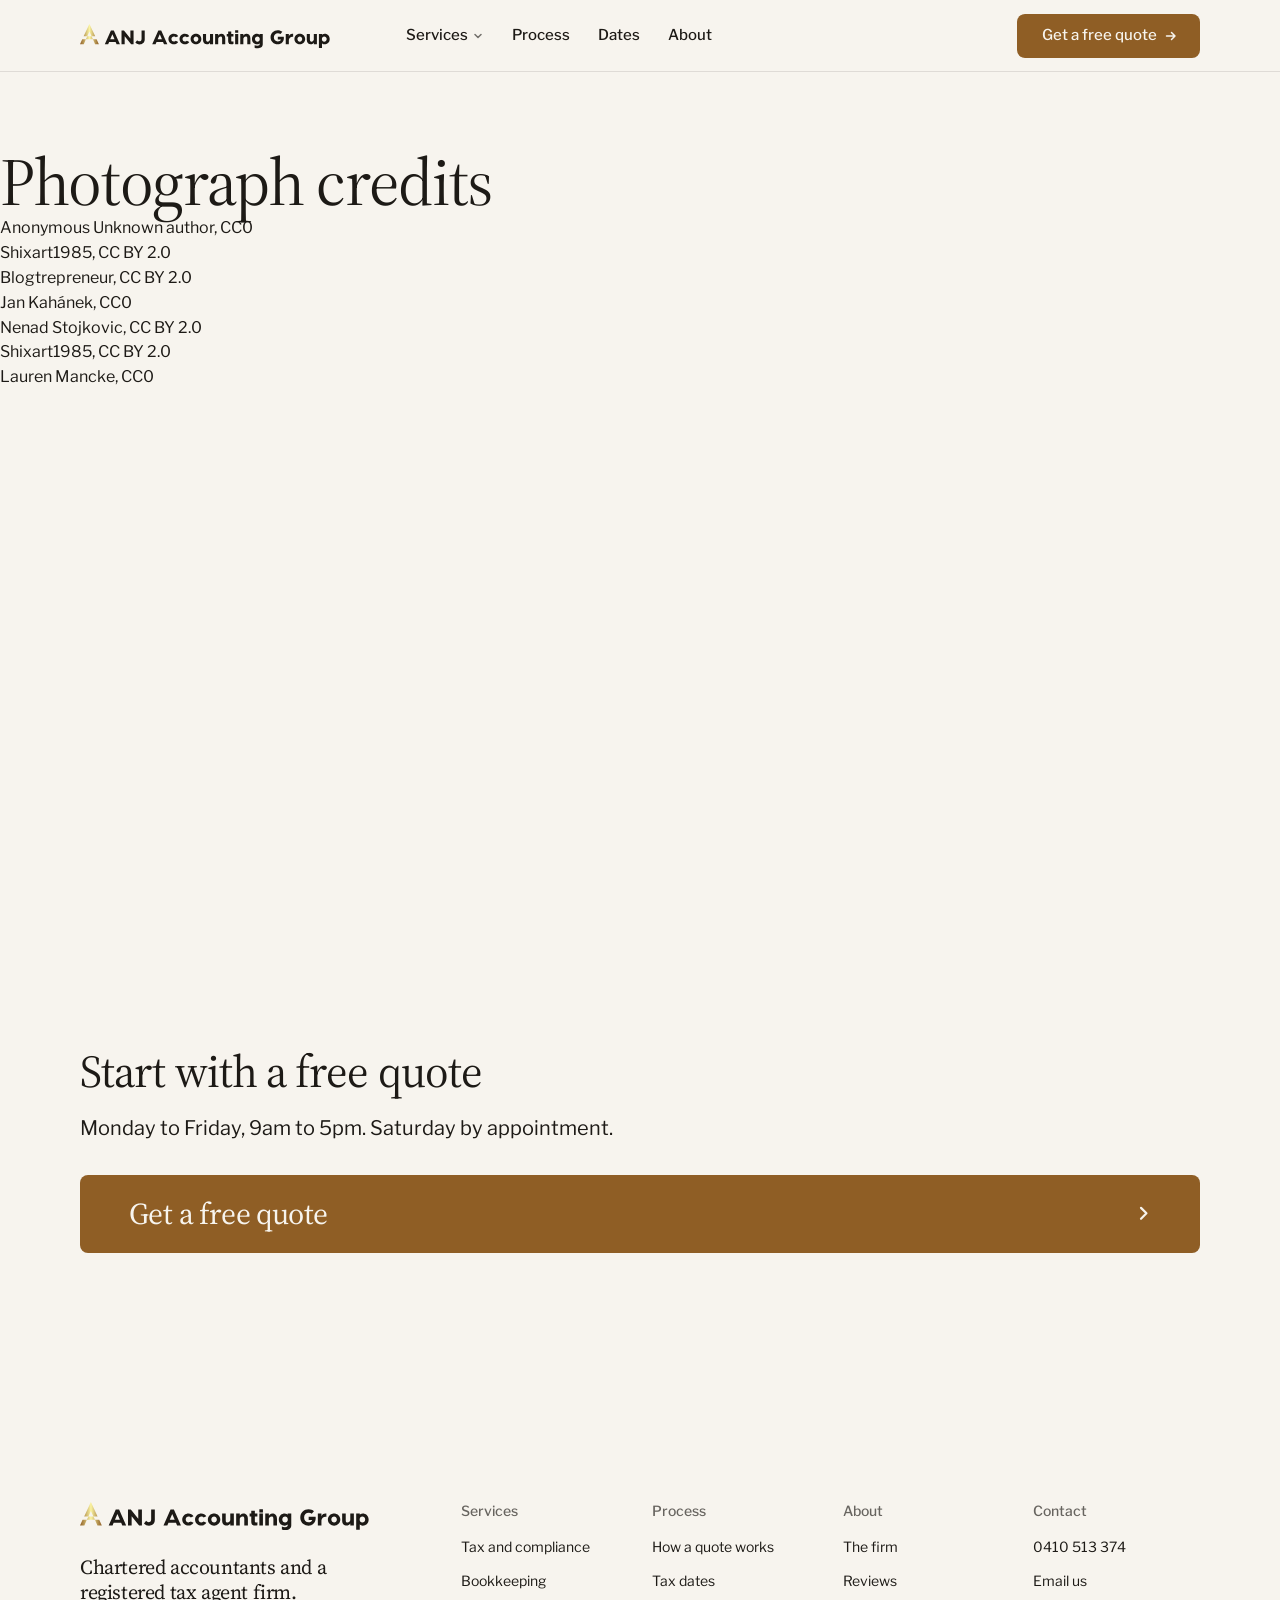
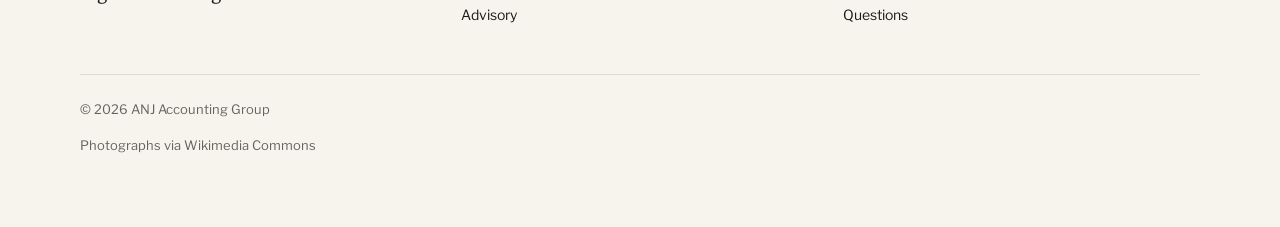
==== commit de769cf3: "Replace homepage hero with a full-bleed Sydney harbour photo Swap the split hero (desk photo and due" ====
--- a/credits.html
+++ b/credits.html
@@ -17,7 +17,7 @@
 <meta name="page-type" content="service">
 <link rel="preconnect" href="https://fonts.googleapis.com">
 <link rel="preconnect" href="https://fonts.gstatic.com" crossorigin>
-<link href="https://fonts.googleapis.com/css2?family=Host+Grotesk:wght@400..700&display=swap" rel="stylesheet">
+<link href="https://fonts.googleapis.com/css2?family=Source+Serif+4:opsz,wght@8..60,400..700&family=Libre+Franklin:wght@400..600&display=swap" rel="stylesheet">
 <link rel="stylesheet" href="assets/system.css">
 <link rel="stylesheet" href="assets/ui/cards.css">
 <link rel="stylesheet" href="assets/motion/motion.css">
@@ -28,11 +28,11 @@
   --p-accent: #8f5e25; --p-accent-ink: #f7f4ee; --p-action: #8f5e25; --p-action-ink: #f7f4ee;
   --p-inv-bg: #1d1a16; --p-inv-surface: #292622; --p-inv-ink: #f7f4ee; --p-inv-muted: #9c9993;
   --p-inv-accent: #8f5e25; --p-inv-accent-ink: #f7f4ee; --p-inv-action: #8f5e25; --p-inv-action-ink: #f7f4ee;
-  --font-display: "Host Grotesk", system-ui, sans-serif;
-  --font-text: "Host Grotesk", system-ui, sans-serif;
+  --font-display: "Source Serif 4", Georgia, serif;
+  --font-text: "Libre Franklin", system-ui, sans-serif;
   --display-weight: 400;
-  --display-tracking: -0.035em;
-  --display-tracking-xl: -0.04em;
+  --display-tracking: -0.02em;
+  --display-tracking-xl: -0.026em;
 }
 </style>
 <script>document.documentElement.classList.add('m-enter');setTimeout(()=>document.documentElement.classList.add('m-enter-done'),700)</script>
@@ -56,21 +56,54 @@
   .creds .cred__logo img { width: 100%; height: 100%; object-fit: contain; }
   .creds .cred__mark { flex: none; width: 112px; height: 76px; border-radius: var(--r-md); background: var(--surface); display: grid; place-items: center; }
   .creds .cred__mark img { width: 56px; height: auto; }
-  .contact-list { display: grid; gap: var(--s-4); margin-top: var(--s-7); }
-  .contact-list a { font-size: var(--t-lead); }
+  .side__photo { position: relative; overflow: hidden; border-radius: var(--r-lg); aspect-ratio: 3 / 2; margin-top: var(--s-7); background: var(--surface); }
+  .side__photo img { position: absolute; inset: 0; width: 100%; height: 100%; object-fit: cover; }
   .quote__form { background: var(--g-alt, var(--surface)); border-radius: var(--r-lg); padding: var(--s-7); }
+  .footer__col a[href^="mailto:"], .footer__col a[href^="tel:"] { overflow-wrap: anywhere; }
+  .group-label { margin: var(--s-6) 0 var(--s-3); font-weight: 500; }
+  .svc-cols .group-label { margin-top: 0; }
+  .review { display: flex; flex-direction: column; gap: var(--s-4); }
+  .review blockquote { margin: 0; font: 400 var(--t-body)/1.65 var(--font-text); color: var(--ink); flex: 1 1 auto; }
+    .stars { display: flex; gap: 2px; color: var(--accent); }
+  .stars svg { width: 18px; height: 18px; }
+  .rating-line { display: inline-flex; align-items: center; gap: var(--s-3); }
+  .rating-line img { width: 24px; height: 24px; }
   @media (max-width: 1023px) {
     .svc__photo { height: auto; aspect-ratio: 4 / 3; margin-top: var(--s-7); }
-    .develop { height: auto; aspect-ratio: 4 / 3; margin-top: var(--s-7); }
-    .quote__form { margin-top: var(--s-7); }
+    .develop { height: auto; aspect-ratio: 16 / 9; margin-top: var(--s-7); }
+    .quote__form { margin-top: var(--s-7); background: none; padding: 0; border-radius: 0; }
   }
-  @media (max-width: 639px) { .quote__form { padding: var(--s-5); } .creds .cred__logo, .creds .cred__mark { width: 88px; height: 60px; } }
+  /* the tablet stacks these splits past one screen: two screens there */
+  @media (min-width: 640px) and (max-width: 1023px) {
+    #services, #dates, #quote { --h: 2; }
+    /* two screens as two groups, as .g2 does: the words and photograph on the first, the list or form on the second */
+    #dates > .wrap, #quote > .wrap { display: grid; grid-template-columns: minmax(0, 1fr); grid-template-rows: minmax(0, 1fr) minmax(0, 1fr); row-gap: calc(var(--padt) + var(--padb) + var(--bar)); }
+    #dates > .wrap > *, #quote > .wrap > * { grid-column: 1; min-height: 0; align-self: start; }
+    .side__photo { aspect-ratio: 4 / 3; }
+    #quote .quote__form { margin-top: 0; }
+    #how:not(.is-live) .mo-pc__visual > img { max-height: 20svh; }
+    /* the three service lists and the three reviews stay side by side, so each section stays one screen */
+    #business .svc-cols { grid-template-columns: repeat(2, minmax(0, 1fr)); }
+    #business .rows > li { padding-block: var(--s-6); }
+    #reviews .rv-row { grid-template-columns: repeat(3, minmax(0, 1fr)); }
+    #business .svc-cols > *, #reviews .rv-row > * { grid-column: auto; }
+    #reviews .review blockquote { font-size: var(--t-small); }
+  }
+  @media (max-width: 639px) {
+    /* the Sydney skyline sits low in its frame: a shorter phone crop keeps both hero buttons on the first screen */
+    .hero--photo { --photo: 30svh; }
+    .nav__logo img { height: 19px; }
+    .creds .cred__logo, .creds .cred__mark { width: 88px; height: 60px; }
+    #how:not(.is-live) { height: calc(2 * 100lvh); }
+  }
 </style>
 </head>
 <body>
 <!-- type: service (an accounting firm: people are hired)
-     deal: hero split, nav nav-mega, close close-type, footer footer-columns, rhythm space, buttons arrow,
-           mark: the client's own logo (in place of the dealt arc), palette: the client's logo gold through start.mjs brand, type host
+     deal: hero photo (was split; a full-bleed Sydney photograph on the client's request), nav nav-mega, close close-type, footer footer-columns, rhythm space, buttons arrow,
+           mark: the client's own logo (in place of the dealt arc), palette: the client's logo gold through start.mjs brand,
+           type source-serif (the client's pick of the three dealt pairings; all three fail the hero-lines stress at 1440, waived) -->
+<!--
      moments: pinned-chapters (#how), picture-develops (#about photograph) -->
 <header class="nav">
   <div class="wrap nav__bar">
@@ -89,15 +122,15 @@
             </div>
             <div class="menu-col span-3">
               <p class="t-label">Management</p>
-              <a href="#services">Bookkeeping<span>Day-to-day transactions</span></a>
-              <a href="#services">Payroll<span>Pay runs by our staff</span></a>
-              <a href="#services">Financial reports<span>Year-end financials</span></a>
+              <a href="#business">Bookkeeping<span>Day-to-day transactions</span></a>
+              <a href="#business">Payroll<span>Pay runs by our staff</span></a>
+              <a href="#business">Financial reporting<span>Statements prepared for you</span></a>
             </div>
             <div class="menu-col span-3">
               <p class="t-label">Advice and setup</p>
-              <a href="#services">Tax planning<span>Before the year ends</span></a>
-              <a href="#services">Business setup<span>Company, trust or sole trader</span></a>
-              <a href="#services">Cloud accounting<span>Which software suits you</span></a>
+              <a href="#business">Tax planning<span>For any business situation</span></a>
+              <a href="#business">Business restructuring<span>Change how you trade</span></a>
+              <a href="#business">Cloud accounting<span>Which software suits you</span></a>
             </div>
             <a class="menu-card span-3" href="#dates">
               <div class="panel"><img class="frame__img" src="assets/img/photo-f61684735-500.jpg" alt="A desk with a calculator, an open notebook and a laptop in window light" width="500" height="376"></div>
@@ -123,12 +156,13 @@
   <section class="credits-list" id="credits" aria-labelledby="credits-h">
     <h1 id="credits-h">Photograph credits</h1>
     <ul>
-      <li><a href="https://commons.wikimedia.org/wiki/File:Desk_with_notebook_pens_and_glasses.jpg">Shixart1985</a>, <a href="https://creativecommons.org/licenses/by/2.0">CC BY 2.0</a></li>
       <li><a href="https://commons.wikimedia.org/wiki/File:Desktop_with_laptop_and_calculator_(Unsplash).jpg">Anonymous Unknown author</a>, <a href="http://creativecommons.org/publicdomain/zero/1.0/deed.en">CC0</a></li>
       <li><a href="https://commons.wikimedia.org/wiki/File:Person_writing_in_a_notebook_while_sitting_at_a_desk.jpg">Shixart1985</a>, <a href="https://creativecommons.org/licenses/by/2.0">CC BY 2.0</a></li>
       <li><a href="https://commons.wikimedia.org/wiki/File:Legal_Contract_%26_Signature_-_Warm_Tones.jpg">Blogtrepreneur</a>, <a href="https://creativecommons.org/licenses/by/2.0">CC BY 2.0</a></li>
       <li><a href="https://commons.wikimedia.org/wiki/File:Tabel_day_1_(Unsplash).jpg">Jan Kahánek</a>, <a href="https://creativecommons.org/publicdomain/zero/1.0/">CC0</a></li>
       <li><a href="https://commons.wikimedia.org/wiki/File:Close-up_of_stacked_books._(51539890528).jpg">Nenad Stojkovic</a>, <a href="https://creativecommons.org/licenses/by/2.0/">CC BY 2.0</a></li>
+      <li><a href="https://commons.wikimedia.org/wiki/File:Working_on_a_planning_session_with_stationery_items,_notebook,_and_colorful_pencils_on_a_wooden_desk.jpg">Shixart1985</a>, <a href="https://creativecommons.org/licenses/by/2.0">CC BY 2.0</a></li>
+      <li><a href="https://commons.wikimedia.org/wiki/File:Laptop_and_coffee_on_a_desk.jpg">Lauren Mancke</a>, <a href="http://creativecommons.org/publicdomain/zero/1.0/deed.en">CC0</a></li>
     </ul>
   </section>
 </main>
@@ -148,10 +182,10 @@
           <a class="nav__logo" href="#top"><img src="assets/brand/anj-logo-horizontal.svg" alt="ANJ Accounting Group" width="254" height="26"></a>
           <p class="footer__lede">Chartered accountants and a registered tax agent firm.</p>
         </div>
-        <div class="span-2 footer__col"><h3>Services</h3><ul><li><a href="#services">Tax returns</a></li><li><a href="#services">Bookkeeping</a></li><li><a href="#services">Business setup</a></li></ul></div>
-        <div class="span-2 footer__col"><h3>Process</h3><ul><li><a href="#how">How a quote works</a></li><li><a href="#quote">Quote form</a></li></ul></div>
-        <div class="span-2 footer__col"><h3>Dates</h3><ul><li><a href="#dates">Tax dates</a></li></ul></div>
-        <div class="span-2 footer__col"><h3>About</h3><ul><li><a href="#about">The firm</a></li><li><a href="#faq">Questions</a></li><li><a href="#contact">Contact</a></li></ul></div>
+        <div class="span-2 footer__col"><h3>Services</h3><ul><li><a href="#services">Tax and compliance</a></li><li><a href="#business">Bookkeeping</a></li><li><a href="#business">Advisory</a></li></ul></div>
+        <div class="span-2 footer__col"><h3>Process</h3><ul><li><a href="#how">How a quote works</a></li><li><a href="#dates">Tax dates</a></li></ul></div>
+        <div class="span-2 footer__col"><h3>About</h3><ul><li><a href="#about">The firm</a></li><li><a href="#reviews">Reviews</a></li><li><a href="#faq">Questions</a></li></ul></div>
+        <div class="span-2 footer__col"><h3>Contact</h3><ul><li><a href="tel:+61410513374">0410 513 374</a></li><li><a href="mailto:accounts@anjaccountinggroup.com.au">Email us</a></li></ul></div>
       </div>
       <div class="footer__legal">
         <span>&copy; 2026 ANJ Accounting Group</span>
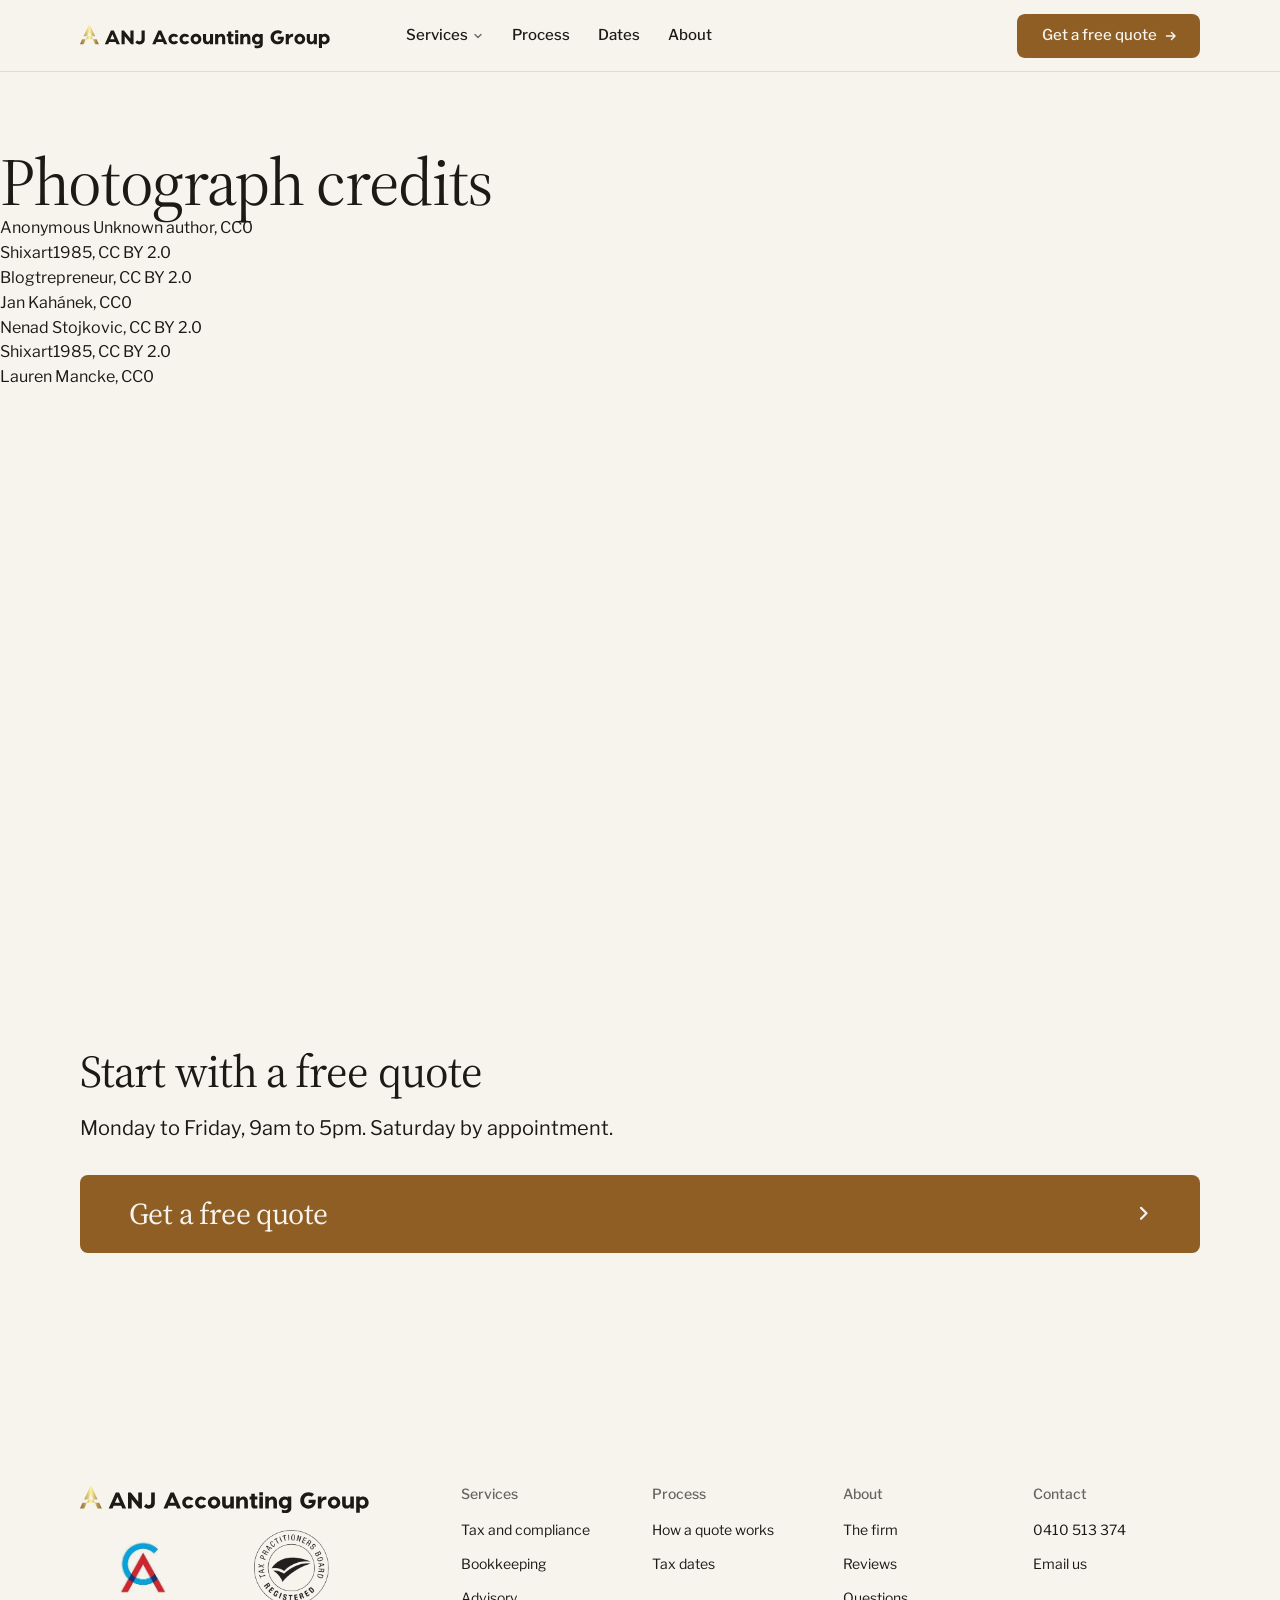
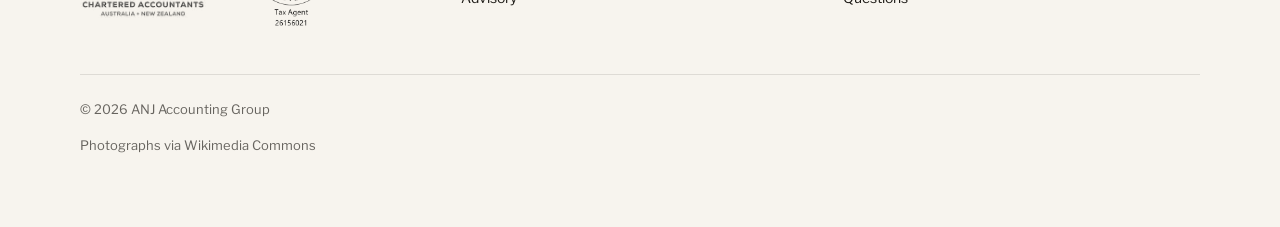
==== commit a1202fd9: "Footer credential logos; About section text only, centred - Footer: replace the "Chartered accountan" ====
--- a/credits.html
+++ b/credits.html
@@ -96,6 +96,11 @@
     .creds .cred__logo, .creds .cred__mark { width: 88px; height: 60px; }
     #how:not(.is-live) { height: calc(2 * 100lvh); }
   }
+  /* the footer: the two credential logos under the ANJ logo in place of a line of words; multiply blends
+     their white backgrounds into the footer ground */
+  .footer ul.footer__creds { list-style: none; margin: var(--s-2) 0 0; padding: 0; display: flex; align-items: center; gap: var(--s-7); }
+  .footer__creds img { display: block; width: auto; height: 80px; mix-blend-mode: multiply; }
+  .footer__creds li:last-child img { height: 96px; }
 </style>
 </head>
 <body>
@@ -180,7 +185,10 @@
       <div class="grid">
         <div class="span-4 stack-4">
           <a class="nav__logo" href="#top"><img src="assets/brand/anj-logo-horizontal.svg" alt="ANJ Accounting Group" width="254" height="26"></a>
-          <p class="footer__lede">Chartered accountants and a registered tax agent firm.</p>
+          <ul class="footer__creds">
+            <li><img src="assets/brand/caanz.png" alt="Chartered Accountants Australia and New Zealand: Chartered Accountants on the team" width="272" height="173" loading="lazy"></li>
+            <li><img src="assets/brand/tpb-registered-tax-agent.png" alt="Registered with the Tax Practitioners Board as a tax agent firm, tax agent number 26156021" width="234" height="298" loading="lazy"></li>
+          </ul>
         </div>
         <div class="span-2 footer__col"><h3>Services</h3><ul><li><a href="#services">Tax and compliance</a></li><li><a href="#business">Bookkeeping</a></li><li><a href="#business">Advisory</a></li></ul></div>
         <div class="span-2 footer__col"><h3>Process</h3><ul><li><a href="#how">How a quote works</a></li><li><a href="#dates">Tax dates</a></li></ul></div>
